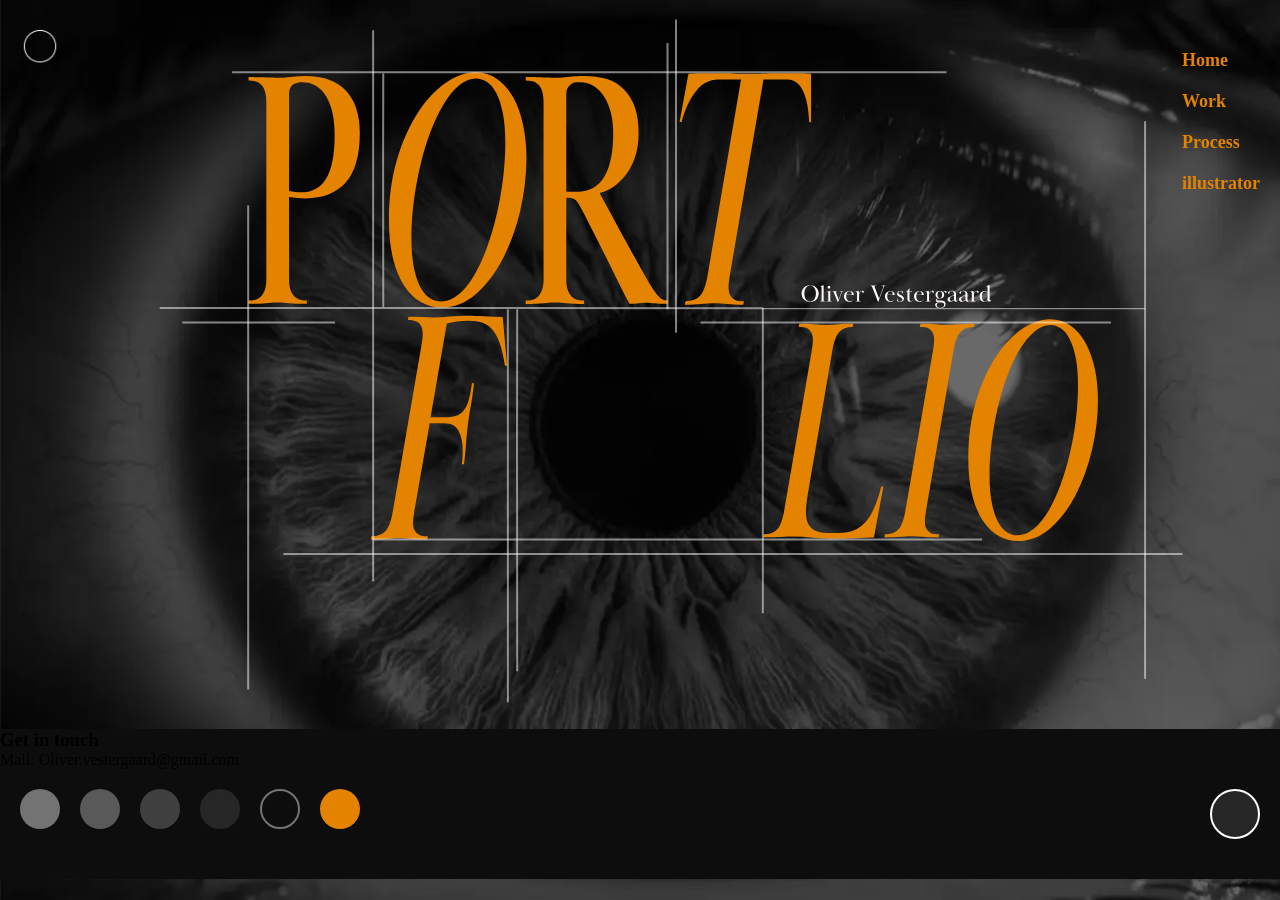
==== index.html @ 6f9daa87 "basic_startUp" ====
<!DOCTYPE html>
<html lang="en">

<head>
    <meta charset="UTF-8">
    <meta name="viewport" content="width=device-width, initial-scale=1.0">
    <meta name="robots" content="noindex, nofollow">
    <title>Document</title>
    <link rel="stylesheet" href="css/animation.css">
    <link rel="stylesheet" href="css/general.css">
    <link rel="stylesheet" href="css/layout.css">
    <link rel="stylesheet" href="css/style.css">

    <!-- Fonts -->




    <style class="eyeBg">
        body {

            background-image: url(img/New_bagpic_croped.png);
            background-repeat: no-repeat;
            background-attachment: fixed;
            background-size: cover;
        }
    </style>

</head>

<body>




    <header>
        <div class="logo">
            <a href="index.html">
                <img src="img/Tema 6 Portfolio Eksamen.png" alt="logo">
            </a>
        </div>

        <nav>
            <nav class="side-menu">
                <ul>
                    <li><a href="index.html">Home</a></li>
                    <li><a href="myworks.html">Work</a></li>
                    <li><a href="newreleases.html">Process</a></li>
                    <li><a href="illustrator.html">illustrator</a></li>
                </ul>
            </nav>
        </nav>

        <button class="burger">
            <span class="line"></span>
            <span class="line"></span>
            <span class="line"></span>
        </button>
    </header>

    <main>
        <svg class="Forside_svg" xmlns="http://www.w3.org/2000/svg" viewBox="0 0 1920 1080">
            <g id="PORT">
                <g>
                    <path
                        d="M372.81,443.24c3.56,0,6.95-.42,10.18-1.27,3.22-.84,6.06-2.46,8.51-4.83,2.45-2.37,4.39-5.67,5.84-9.92,1.44-4.23,2.17-9.92,2.17-17.03V146.28c0-7.12-.73-12.79-2.17-17.03-1.45-4.23-3.4-7.54-5.84-9.92-2.45-2.37-5.29-3.98-8.51-4.83-3.23-.84-6.62-1.27-10.18-1.27v-5.08c6.68,0,12.18.09,16.52.25,4.34.17,8.12.25,11.35.25s6.06.09,8.51.25c2.45.17,5.01.25,7.68.25,5.34,0,11.73-.42,19.19-1.27,7.45-.84,14.74-1.27,21.86-1.27,26.92,0,47.28,7.37,61.08,22.12,13.79,14.75,20.69,35.85,20.69,63.31,0,34.24-7.18,59.16-21.53,74.75-14.35,15.6-34.32,23.39-59.91,23.39-4.23,0-8.4-.17-12.52-.51-4.12-.33-8.18-.84-12.18-1.53v122.04c0,7.12.72,12.8,2.17,17.03,1.44,4.24,3.39,7.55,5.84,9.92,2.45,2.38,5.28,3.99,8.51,4.83,3.22.85,6.62,1.27,10.18,1.27v5.08c-6.68,0-12.02-.08-16.02-.25-4-.17-7.46-.42-10.35-.76-2.89-.33-5.62-.59-8.18-.76-2.56-.17-5.62-.25-9.18-.25-3.79,0-6.9.09-9.35.25-2.45.17-5.12.43-8.01.76-2.89.34-6.34.6-10.35.76-4,.17-9.34.25-16.02.25v-5.08ZM433.55,279.01c3.11.68,6.17,1.18,9.18,1.52,3,.33,5.84.5,8.51.5,16.46,0,29.04-6.74,37.71-20.21,8.68-13.47,13.02-35.38,13.02-65.7,0-24.93-4.29-44.39-12.85-58.37-8.57-13.98-20.53-20.98-35.88-20.98-2.23,0-4.51.25-6.84.76-2.34.51-4.45,1.35-6.34,2.53-1.89,1.18-3.45,3.03-4.67,5.55-1.23,2.53-1.84,5.82-1.84,9.86v144.54Z"
                        style="fill: #e48300;" />
                    <path
                        d="M789.66,229.67c0,26.44-3.17,52.97-9.51,79.58-6.34,26.62-15.13,50.68-26.37,72.21-11.24,21.53-24.65,38.99-40.22,52.37-15.58,13.4-32.71,20.08-51.4,20.08-10.68,0-20.75-2.63-30.2-7.88-9.46-5.25-17.8-13.22-25.03-23.9-7.23-10.68-12.96-24.32-17.19-40.93-4.23-16.61-6.34-36.27-6.34-58.98,0-32.88,4-62.88,12.02-90,8.01-27.12,18.3-50.42,30.87-69.92,12.57-19.49,26.53-34.58,41.89-45.26s30.37-16.02,45.06-16.02c12.23,0,23.14,3.39,32.71,10.17,9.56,6.79,17.57,16.02,24.03,27.71,6.45,11.7,11.35,25.34,14.69,40.93,3.34,15.6,5.01,32.21,5.01,49.83ZM757.95,206.5c0-17.23-1.23-31.93-3.67-44.1-2.45-12.16-5.67-22.14-9.68-29.91-4-7.77-8.68-13.44-14.02-16.99-5.34-3.54-10.79-5.32-16.35-5.32-8.9,0-17.52,3.55-25.87,10.65-8.34,7.1-16.13,16.65-23.36,28.64-7.23,12-13.8,25.94-19.69,41.82-5.9,15.89-10.9,32.61-15.02,50.19-4.12,17.57-7.34,35.49-9.68,53.74-2.34,18.25-3.5,35.65-3.5,52.21,0,19.61,1.39,35.75,4.17,48.42,2.78,12.67,6.34,22.64,10.68,29.91,4.34,7.27,9.12,12.26,14.35,14.96,5.23,2.7,10.29,4.05,15.19,4.05,9.12,0,17.86-3.46,26.2-10.39s16.07-16.39,23.2-28.39c7.12-12,13.57-25.93,19.36-41.82,5.78-15.88,10.73-32.61,14.85-50.19,4.11-17.57,7.29-35.57,9.51-53.99,2.22-18.42,3.34-36.25,3.34-53.49Z"
                        style="fill: #e48300;" />
                    <path
                        d="M788.66,108.15c6.68,0,12.02.09,16.02.25,4.01.17,7.4.25,10.18.25s5.39.09,7.84.25c2.45.17,5.45.25,9.01.25,5.78,0,12.52-.42,20.19-1.27,7.68-.84,16.19-1.27,25.53-1.27,8.68,0,17.74,1.02,27.2,3.05,9.45,2.03,18.13,6.1,26.03,12.2,7.9,6.1,14.4,14.83,19.52,26.19,5.12,11.36,7.68,26.36,7.68,45,0,12.55-1.67,23.9-5.01,34.07-3.34,10.17-7.73,18.99-13.18,26.44-5.46,7.46-11.68,13.65-18.69,18.56-7.01,4.92-14.18,8.22-21.53,9.92,2.22,4.41,6.12,11.7,11.68,21.87,5.56,10.17,11.79,21.61,18.69,34.32,6.89,12.71,14.07,25.77,21.53,39.15,7.45,13.4,14.18,25.35,20.19,35.85,5.12,8.82,9.96,16.02,14.52,21.61,4.56,5.59,9.62,8.39,15.19,8.39v5.08c-4.9,0-8.84-.08-11.85-.25-3-.17-5.51-.33-7.51-.51-2-.17-3.89-.33-5.67-.51-1.78-.17-4-.25-6.68-.25s-4.95.09-6.84.25c-1.89.17-3.67.34-5.34.51-1.67.17-3.5.34-5.51.51-2,.17-4.56.25-7.68.25-6.9-13.22-13.24-25.68-19.02-37.37-5.79-11.69-11.46-23.14-17.02-34.32-5.56-11.19-11.24-22.45-17.02-33.81-5.79-11.35-12.01-23.47-18.69-36.36-3.34-6.44-6.23-10.93-8.68-13.47-2.45-2.54-6.23-3.81-11.35-3.81h-3v121.02c0,7.12.72,12.8,2.17,17.03,1.44,4.24,3.39,7.55,5.84,9.92,2.45,2.38,5.28,3.99,8.51,4.83,3.22.85,6.62,1.27,10.18,1.27v5.08c-6.68,0-12.02-.08-16.02-.25-4-.17-7.46-.42-10.35-.76-2.89-.33-5.62-.59-8.18-.76-2.56-.17-5.62-.25-9.18-.25-3.79,0-6.9.09-9.35.25-2.45.17-5.12.43-8.01.76-2.89.34-6.34.6-10.35.76-4,.17-9.34.25-16.02.25v-5.08c3.56,0,6.95-.42,10.18-1.27,3.22-.84,6.06-2.46,8.51-4.83,2.45-2.37,4.39-5.67,5.84-9.92,1.44-4.23,2.17-9.92,2.17-17.03V146.28c0-7.12-.73-12.79-2.17-17.03-1.45-4.23-3.4-7.54-5.84-9.92-2.45-2.37-5.29-3.98-8.51-4.83-3.23-.84-6.62-1.27-10.18-1.27v-5.08ZM849.4,280.01h16.69c18.02,0,31.48-7.45,40.38-22.37,8.9-14.91,13.35-36.78,13.35-65.59,0-10.5-1.12-20.34-3.34-29.49-2.23-9.15-5.45-17.2-9.68-24.15-4.23-6.94-9.46-12.46-15.69-16.53-6.23-4.07-13.24-6.1-21.03-6.1-1.78,0-3.9.09-6.34.25-2.45.17-4.73.94-6.84,2.29-2.12,1.36-3.9,3.31-5.34,5.85-1.45,2.54-2.17,6.02-2.17,10.42v145.43Z"
                        style="fill: #e48300;" />
                </g>
                <path
                    d="M1111.54,111.76h-34.34c-12.92,0-24.03,5.88-33.32,17.61-9.3,11.75-16.44,27.12-21.42,46.11h-3.06l13.26-72.53c9.74-.34,17.91-.52,24.48-.52h31.45c3.74,0,7.42.09,11.05.26,3.62.18,7.59.26,11.9.26h28.9c3.4,0,6.8-.08,10.2-.26,3.4-.17,7.25-.26,11.56-.26h32.47c6.23,0,13.54.18,21.93.52v73.04h-2.72c-.46-7.59-1.25-15.28-2.38-23.05-1.14-7.77-2.95-14.68-5.44-20.72-2.5-6.04-5.78-10.96-9.86-14.76-4.08-3.8-9.07-5.7-14.96-5.7h-36.04l-50.32,292.7c-.46,3.11-.91,6.31-1.36,9.58-.46,3.29-.68,6.14-.68,8.55,0,5.18.68,9.15,2.04,11.92,1.36,2.77,3.11,4.92,5.27,6.48,2.15,1.55,4.64,2.51,7.48,2.85,2.83.35,5.61.52,8.33.52l-1.02,5.18c-5.22,0-9.75-.08-13.6-.26-3.86-.17-7.37-.43-10.54-.78-3.18-.34-6.29-.6-9.35-.78-3.06-.17-6.41-.26-10.03-.26-3.86,0-7.31.09-10.37.26-3.06.18-6.29.44-9.69.78-3.4.35-7.03.61-10.88.78-3.86.18-8.28.26-13.26.26l1.02-5.18c9.97,0,17.39-2.85,22.27-8.55,4.87-5.7,8.55-16.14,11.05-31.34l49.98-292.7Z"
                    style="fill: #e48300;" />
            </g>
            <g id="FOLIO">
                <rect x="1237.46" y="-116.67" width="249.54" height="399.8" style="fill: none;" />
                <path
                    d="M644.56,627.5l-22.96,131.03c-.44,2.99-.88,6.07-1.31,9.22-.44,3.15-.66,5.89-.66,8.22,0,4.98.66,8.81,1.97,11.46,1.31,2.65,3,4.73,5.08,6.22,2.08,1.5,4.48,2.41,7.21,2.74,2.73.34,5.41.5,8.03.5l-.98,4.98c-5.03,0-9.4-.08-13.12-.25-3.72-.16-7.11-.41-10.17-.75-3.06-.33-6.07-.58-9.02-.75-2.95-.16-6.18-.25-9.67-.25-3.72,0-7.05.09-10,.25-2.95.17-6.07.42-9.35.75-3.28.33-6.78.58-10.49.75-3.72.17-7.98.25-12.79.25l.98-5c9.62,0,16.78-2.75,21.48-8.24,4.7-5.5,8.25-15.57,10.66-30.23l42.63-247.32c.44-2.66.87-5.66,1.31-8.99.44-3.33.66-6.16.66-8.49,0-5-.66-8.82-1.97-11.49-1.31-2.66-3.01-4.75-5.08-6.25-2.08-1.5-4.48-2.41-7.21-2.75-2.74-.33-5.41-.5-8.04-.5l.98-5c8.74,0,15.74.17,20.99.5,5.25.33,10.82.5,16.72.5,8.31,0,16.5-.41,24.6-1.25,8.09-.83,16.18-1.25,24.27-1.25,9.84,0,18.96.25,27.38.75,8.41.5,17.54.92,27.38,1.25l6.56,72.95h-3.28c-1.97-13.42-4.48-24.49-7.54-33.22-3.06-8.73-6.72-15.61-10.99-20.64-4.26-5.03-9.29-8.56-15.08-10.57-5.8-2.01-12.63-3.02-20.5-3.02-5.69,0-11.59.34-17.71,1.01-6.12.67-11.26,1.83-15.41,3.5l-24.27,140.38h21.32c6.34,0,11.75-.66,16.23-2,4.48-1.33,8.31-3.83,11.48-7.5,3.17-3.66,5.79-8.82,7.87-15.49,2.08-6.66,3.77-15.32,5.08-25.98h3.28c-.88,7-1.7,13.24-2.46,18.74-.77,5.5-1.59,10.49-2.46,14.99-.88,4.5-1.64,8.94-2.3,13.32-.66,4.38-1.31,9.18-1.97,14.41-.66,5.33-1.2,10.08-1.64,14.24-.44,4.17-.82,8.49-1.15,12.99s-.71,9.33-1.15,14.49c-.44,5.17-1.1,11.24-1.97,18.24h-3.28c.44-3.66.76-7.16.98-10.49.21-3.33.33-6.66.33-9.99,0-11.32-1.97-20.99-5.9-28.98-3.93-7.99-11.15-11.99-21.64-11.99h-21.97Z"
                    style="fill: #e48300;" />
                <g>
                    <path
                        d="M1310.87,798.76c-9.23.31-18.04.72-26.43,1.2-8.39.48-17.94.72-28.63.72-13.01,0-24.81-.56-35.4-1.68-10.59-1.12-21.66-1.68-33.2-1.68-4.2,0-7.92.08-11.17.24-3.25.16-6.45.32-9.6.48-3.15.16-6.45.32-9.91.48-3.46.16-7.39.24-11.8.24l.94-4.79c9.23,0,16.1-2.64,20.61-7.91,4.51-5.27,7.92-14.94,10.23-29l40.91-237.3c.42-2.55.84-5.43,1.26-8.63.42-3.19.63-5.91.63-8.15,0-4.79-.63-8.46-1.89-11.03-1.26-2.55-2.89-4.55-4.88-5.99-2-1.44-4.3-2.31-6.92-2.64-2.62-.31-5.19-.48-7.71-.48l.94-4.79c4.82,0,8.97.08,12.43.24,3.46.16,6.71.4,9.75.72,3.04.32,5.98.56,8.81.72,2.83.16,5.92.24,9.28.24s6.5-.08,9.44-.24c2.94-.16,5.98-.4,9.12-.72,3.15-.31,6.45-.55,9.91-.72,3.46-.16,7.6-.24,12.43-.24l-.94,4.79c-9.23,0-16.1,2.64-20.61,7.9-4.51,5.27-7.92,14.92-10.23,28.96l-36.5,213.96c-.63,3.51-1.26,7.82-1.89,12.93s-.94,9.89-.94,14.35c0,7.66,1.26,13.65,3.78,17.96,2.52,4.31,5.71,7.42,9.6,9.33,3.88,1.92,8.23,3.03,13.06,3.35,4.82.32,9.65.48,14.47.48h8.81c16.78,0,30-5.48,39.65-16.43,9.65-10.95,17.51-28.8,23.6-53.56h3.15l-14.16,76.7Z"
                        style="fill: #e48300;" />
                    <path
                        d="M1399.29,519.75c.42-2.55.84-5.43,1.26-8.63.42-3.19.63-5.91.63-8.15,0-4.79-.63-8.46-1.89-11.03-1.26-2.55-2.89-4.55-4.88-5.99-2-1.44-4.3-2.31-6.92-2.64-2.62-.31-5.19-.48-7.71-.48l.94-4.79c4.82,0,8.97.08,12.43.24,3.46.16,6.71.4,9.75.72,3.04.32,5.98.56,8.81.72,2.83.16,5.92.24,9.28.24s6.5-.08,9.44-.24c2.94-.16,5.98-.4,9.12-.72,3.15-.31,6.45-.55,9.91-.72,3.46-.16,7.6-.24,12.43-.24l-.94,4.79c-9.23,0-16.1,2.64-20.61,7.91-4.51,5.27-7.92,14.94-10.23,29l-40.91,237.3c-.42,2.88-.84,5.83-1.26,8.87-.42,3.04-.63,5.68-.63,7.91,0,4.79.63,8.47,1.89,11.03,1.26,2.56,2.88,4.55,4.88,5.99,1.99,1.44,4.3,2.32,6.92,2.64,2.62.32,5.19.48,7.71.48l-.94,4.79c-4.83,0-9.02-.08-12.59-.24-3.57-.16-6.82-.4-9.75-.72-2.94-.31-5.82-.55-8.65-.72-2.83-.16-5.93-.24-9.28-.24-3.57,0-6.76.08-9.6.24-2.83.17-5.82.4-8.97.72-3.15.32-6.5.56-10.07.72-3.57.16-7.66.24-12.27.24l.94-4.79c9.23,0,16.1-2.64,20.61-7.91,4.51-5.27,7.92-14.94,10.23-29l40.91-237.3Z"
                        style="fill: #e48300;" />
                    <path
                        d="M1646.91,592.62c0,24.93-2.99,49.94-8.97,75.03-5.98,25.09-14.27,47.78-24.86,68.07-10.59,20.3-23.24,36.76-37.92,49.38-14.69,12.63-30.84,18.94-48.46,18.94-10.07,0-19.56-2.48-28.48-7.43-8.92-4.95-16.79-12.46-23.6-22.53-6.82-10.07-12.22-22.93-16.2-38.59-3.99-15.66-5.98-34.19-5.98-55.61,0-31,3.78-59.28,11.33-84.85,7.55-25.57,17.25-47.54,29.11-65.92,11.85-18.37,25.02-32.6,39.49-42.67,14.47-10.07,28.63-15.1,42.48-15.1,11.53,0,21.81,3.2,30.84,9.59,9.02,6.4,16.57,15.1,22.66,26.13,6.08,11.03,10.7,23.9,13.84,38.59,3.15,14.7,4.72,30.37,4.72,46.98ZM1617.02,570.77c0-16.25-1.16-30.1-3.46-41.58-2.31-11.47-5.35-20.87-9.12-28.19-3.78-7.33-8.18-12.67-13.21-16.01-5.04-3.34-10.18-5.02-15.42-5.02-8.39,0-16.52,3.35-24.39,10.04-7.87,6.7-15.21,15.69-22.03,27-6.82,11.31-13.01,24.46-18.56,39.43-5.56,14.98-10.28,30.75-14.16,47.32-3.88,16.57-6.92,33.46-9.12,50.67-2.2,17.21-3.3,33.61-3.3,49.22,0,18.49,1.31,33.7,3.93,45.65,2.62,11.95,5.98,21.35,10.07,28.19,4.09,6.85,8.6,11.56,13.53,14.1,4.93,2.55,9.7,3.82,14.32,3.82,8.6,0,16.83-3.27,24.7-9.8,7.87-6.53,15.15-15.45,21.87-26.76,6.71-11.31,12.79-24.45,18.25-39.43,5.45-14.97,10.12-30.75,14-47.32,3.88-16.57,6.87-33.54,8.97-50.9,2.09-17.36,3.15-34.17,3.15-50.43Z"
                        style="fill: #e48300;" />
                </g>
            </g>
            <g id="Informative">
                <g>
                    <rect x="1200.76" y="420.15" width="544.7" height="119.85" style="fill: none;" />
                    <path
                        d="M1215.23,420.29c1.73,0,3.36.29,4.9.88,1.54.59,2.89,1.43,4.07,2.52s2.11,2.41,2.79,3.96c.68,1.55,1.03,3.27,1.03,5.17s-.34,3.68-1.03,5.22c-.68,1.54-1.61,2.84-2.77,3.92-1.16,1.08-2.52,1.91-4.07,2.48-1.55.58-3.19.86-4.91.86-1.85,0-3.55-.29-5.11-.88-1.56-.59-2.92-1.43-4.07-2.52-1.15-1.09-2.05-2.41-2.7-3.96-.65-1.55-.97-3.28-.97-5.2s.32-3.5.97-5.02c.65-1.52,1.54-2.84,2.68-3.94,1.14-1.1,2.5-1.96,4.07-2.57,1.57-.61,3.28-.92,5.13-.92ZM1215.23,420.94c-1.42,0-2.67.33-3.76.99-1.09.66-2,1.54-2.74,2.64-.73,1.1-1.28,2.37-1.66,3.81-.37,1.44-.56,2.92-.56,4.46,0,1.63.19,3.16.56,4.6.37,1.44.92,2.69,1.66,3.76s1.64,1.91,2.74,2.53c1.09.62,2.35.93,3.76.93s2.55-.31,3.62-.92c1.07-.61,1.97-1.44,2.72-2.5.74-1.05,1.31-2.31,1.71-3.76.4-1.45.59-3,.59-4.65s-.2-3.17-.59-4.62c-.4-1.45-.97-2.71-1.71-3.79-.74-1.08-1.65-1.93-2.72-2.55-1.07-.62-2.27-.94-3.62-.94Z"
                        style="fill: #fff8fc;" />
                    <path
                        d="M1232.22,422.83c-.12-.28-.29-.49-.5-.63-.22-.14-.47-.23-.76-.27s-.61-.05-.97-.05v-.36c.89-.07,1.79-.22,2.72-.43.92-.22,1.83-.49,2.72-.83v22.14c0,.48.06.85.18,1.12.12.26.29.47.5.61s.47.23.76.27.61.05.97.05v.36c-.58,0-1.04,0-1.4-.02-.36-.01-.67-.02-.94-.04-.26-.01-.52-.02-.76-.04-.24-.01-.52-.02-.83-.02-.34,0-.62,0-.85.02-.23.01-.47.02-.74.04-.26.01-.58.02-.94.04-.36.01-.83.02-1.4.02v-.36c.36,0,.68-.02.97-.05s.54-.13.76-.27c.22-.14.38-.35.5-.61.12-.26.18-.64.18-1.12v-18.47c0-.46-.06-.82-.18-1.1Z"
                        style="fill: #fff8fc;" />
                    <path
                        d="M1242.41,432.46c0-.46-.06-.82-.18-1.1s-.29-.49-.5-.63c-.22-.14-.47-.23-.76-.27-.29-.04-.61-.05-.97-.05v-.36c.89-.07,1.79-.22,2.72-.43.92-.22,1.83-.49,2.72-.83v13.61c0,.48.06.85.18,1.12.12.26.29.47.5.61s.47.23.76.27.61.05.97.05v.36c-.58,0-1.04,0-1.4-.02-.36-.01-.67-.02-.94-.04-.26-.01-.52-.02-.76-.04-.24-.01-.52-.02-.83-.02-.34,0-.62,0-.85.02-.23.01-.47.02-.74.04-.26.01-.58.02-.94.04-.36.01-.83.02-1.4.02v-.36c.36,0,.68-.02.97-.05s.54-.13.76-.27c.22-.14.38-.35.5-.61.12-.26.18-.64.18-1.12v-9.94ZM1243.45,421.37c.55,0,1.02.19,1.4.58.38.38.58.85.58,1.4s-.19,1.02-.58,1.4c-.38.38-.85.58-1.4.58s-1.02-.19-1.4-.58-.58-.85-.58-1.4.19-1.02.58-1.4c.38-.38.85-.58,1.4-.58Z"
                        style="fill: #fff8fc;" />
                    <path
                        d="M1248.46,429.22c.48,0,.87,0,1.17.02s.57.02.81.04c.24.01.47.02.7.04.23.01.52.02.88.02s.67,0,.92-.02c.25-.01.5-.02.76-.04.25-.01.53-.02.85-.04s.71-.02,1.19-.02v.36c-.41,0-.8.09-1.19.27s-.58.53-.58,1.06c0,.31.06.61.18.9l3.92,9.76,3.6-9.43c.17-.46.25-.85.25-1.19,0-.5-.19-.86-.58-1.06-.38-.2-.83-.31-1.33-.31v-.36c.36,0,.65,0,.86.02.22.01.41.02.58.04.17.01.33.02.49.04.16.01.33.02.52.02s.36,0,.5-.02c.14-.01.29-.02.45-.04.16-.01.34-.02.56-.04s.48-.02.79-.02v.36c-.55,0-1.01.2-1.39.59s-.73,1.01-1.06,1.85l-5.08,13.32h-.68l-5.15-12.42c-.14-.34-.31-.7-.49-1.1-.18-.4-.38-.76-.61-1.1-.23-.34-.5-.61-.81-.83-.31-.22-.66-.32-1.04-.32v-.36Z"
                        style="fill: #fff8fc;" />
                    <path
                        d="M1279.99,442.36c-.26.31-.58.64-.95.97-.37.34-.81.65-1.31.94s-1.07.52-1.69.7c-.62.18-1.32.27-2.09.27-1.01,0-1.99-.17-2.93-.52s-1.79-.86-2.52-1.53c-.73-.67-1.33-1.51-1.78-2.5-.46-1-.68-2.13-.68-3.4,0-1.15.2-2.23.61-3.24.41-1.01.98-1.9,1.71-2.66.73-.77,1.59-1.37,2.57-1.82.98-.44,2.05-.67,3.2-.67.84,0,1.65.14,2.43.41.78.28,1.46.67,2.05,1.17.59.5,1.07,1.1,1.46,1.8.38.7.6,1.45.65,2.27,0,.14,0,.28-.02.4-.01.12-.08.18-.2.18h-10.91c-.05.34-.08.69-.11,1.07-.02.37-.04.73-.04,1.07,0,2.31.5,4.08,1.51,5.31s2.32,1.84,3.92,1.84c.65,0,1.22-.08,1.73-.24.5-.16.95-.35,1.35-.59.4-.23.74-.48,1.03-.75.29-.27.54-.51.76-.73l.25.25ZM1277.04,434.58c.38,0,.58-.19.58-.58,0-.46-.05-.95-.16-1.49-.11-.54-.29-1.04-.56-1.49-.26-.46-.62-.83-1.08-1.13-.46-.3-1.04-.45-1.76-.45-.82,0-1.49.17-2.02.52-.53.35-.95.79-1.28,1.31-.32.53-.56,1.09-.72,1.67-.16.59-.28,1.13-.38,1.64h7.38Z"
                        style="fill: #fff8fc;" />
                    <path
                        d="M1288.81,443.51c.12.26.29.47.5.61.22.14.47.23.76.27s.61.05.97.05v.36c-.58,0-1.04,0-1.4-.02-.36-.01-.67-.02-.94-.04-.26-.01-.52-.02-.76-.04-.24-.01-.52-.02-.83-.02-.34,0-.62,0-.85.02-.23.01-.47.02-.74.04-.26.01-.58.02-.94.04-.36.01-.83.02-1.4.02v-.36c.36,0,.68-.02.97-.05s.54-.13.76-.27.38-.35.5-.61c.12-.26.18-.64.18-1.12v-9.83c0-.94-.23-1.54-.68-1.8-.46-.26-1.03-.4-1.73-.4v-.36c.84-.1,1.65-.26,2.43-.49.78-.23,1.55-.51,2.32-.85.14.53.26,1.15.34,1.85.08.71.14,1.37.16,2,.53-1.18,1.22-2.11,2.07-2.81.85-.7,1.83-1.04,2.93-1.04.24,0,.51.03.81.09.3.06.58.16.83.31s.46.34.63.58.25.54.25.9c0,.34-.1.62-.29.85-.19.23-.49.34-.9.34-.34,0-.61-.1-.81-.29-.2-.19-.36-.41-.47-.67-.11-.25-.19-.48-.23-.68-.05-.2-.1-.33-.14-.38-.19-.14-.43-.22-.72-.22-.5,0-.98.17-1.44.5-.46.34-.86.76-1.21,1.26s-.62,1.06-.83,1.66c-.2.6-.31,1.16-.31,1.69v7.78c0,.48.06.85.18,1.12Z"
                        style="fill: #fff8fc;" />
                    <path
                        d="M1328.52,421.08c-1.42.02-2.39.74-2.92,2.16l-8.06,22h-.58l-8.42-21.35c-.19-.46-.37-.86-.52-1.21-.16-.35-.35-.64-.59-.88-.24-.24-.52-.42-.85-.54-.32-.12-.74-.18-1.24-.18v-.36c.72,0,1.3,0,1.75.02.44.01.82.02,1.13.04.31.01.59.02.83.04.24.01.53.02.86.02s.62,0,.86-.02c.24-.01.52-.02.83-.04.31-.01.7-.02,1.15-.04.46-.01,1.07-.02,1.84-.02v.36c-.31.02-.62.05-.92.09-.3.04-.57.11-.81.22s-.43.27-.58.49c-.14.22-.22.52-.22.9,0,.24.04.49.11.74s.14.49.22.7l6.26,16.13,5.8-15.8c.1-.26.17-.52.23-.77.06-.25.09-.5.09-.74,0-.36-.07-.67-.22-.92-.14-.25-.34-.46-.58-.61-.24-.16-.51-.26-.81-.32-.3-.06-.59-.09-.88-.09v-.36c.5,0,.92,0,1.24.02.32.01.61.02.85.04.24.01.45.02.63.04.18.01.38.02.59.02.24,0,.45,0,.63-.02.18-.01.37-.02.58-.04s.44-.02.7-.04c.26-.01.6-.02,1.01-.02v.36Z"
                        style="fill: #fff8fc;" />
                    <path
                        d="M1341.41,442.36c-.26.31-.58.64-.95.97-.37.34-.81.65-1.31.94s-1.07.52-1.69.7c-.62.18-1.32.27-2.09.27-1.01,0-1.99-.17-2.93-.52s-1.79-.86-2.52-1.53c-.73-.67-1.33-1.51-1.78-2.5-.46-1-.68-2.13-.68-3.4,0-1.15.2-2.23.61-3.24.41-1.01.98-1.9,1.71-2.66.73-.77,1.59-1.37,2.57-1.82.98-.44,2.05-.67,3.2-.67.84,0,1.65.14,2.43.41.78.28,1.46.67,2.05,1.17.59.5,1.07,1.1,1.46,1.8.38.7.6,1.45.65,2.27,0,.14,0,.28-.02.4-.01.12-.08.18-.2.18h-10.91c-.05.34-.08.69-.11,1.07-.02.37-.04.73-.04,1.07,0,2.31.5,4.08,1.51,5.31s2.32,1.84,3.92,1.84c.65,0,1.22-.08,1.73-.24.5-.16.95-.35,1.35-.59.4-.23.74-.48,1.03-.75.29-.27.54-.51.76-.73l.25.25ZM1338.46,434.58c.38,0,.58-.19.58-.58,0-.46-.05-.95-.16-1.49-.11-.54-.29-1.04-.56-1.49-.26-.46-.62-.83-1.08-1.13-.46-.3-1.04-.45-1.76-.45-.82,0-1.49.17-2.02.52-.53.35-.95.79-1.28,1.31-.32.53-.56,1.09-.72,1.67-.16.59-.28,1.13-.38,1.64h7.38Z"
                        style="fill: #fff8fc;" />
                    <path
                        d="M1354.33,428.83c0,.46,0,.83-.02,1.12-.01.29-.02.6-.02.94s0,.74.02,1.21c.01.47.02.94.02,1.42h-.43c0-.45-.08-.92-.23-1.41-.16-.49-.38-.93-.68-1.34-.3-.4-.68-.74-1.15-1-.47-.26-1.01-.39-1.64-.39-.77,0-1.39.23-1.87.68-.48.45-.72.99-.72,1.61,0,.57.16,1.06.49,1.47s.73.76,1.21,1.07c.48.31,1.01.59,1.58.84.58.25,1.1.52,1.58.81,1.08.62,1.92,1.28,2.52,1.98.6.7.9,1.6.9,2.7,0,.82-.16,1.52-.47,2.11-.31.59-.72,1.07-1.22,1.46-.5.38-1.07.67-1.69.86s-1.24.29-1.84.29c-.7,0-1.4-.1-2.12-.31s-1.36-.51-1.91-.92l-.58.9h-.36c0-.53,0-.97.02-1.33.01-.36.02-.74.02-1.15s-.01-.79-.04-1.15c-.02-.36-.04-.78-.04-1.26h.43c0,.6.1,1.18.31,1.75.2.56.5,1.06.88,1.49.38.43.85.78,1.39,1.04.54.26,1.15.4,1.82.4.36,0,.72-.07,1.08-.2.36-.13.68-.32.97-.58s.53-.55.72-.88c.19-.34.29-.72.29-1.15,0-.5-.11-.94-.34-1.31-.23-.37-.53-.7-.9-.99-.37-.29-.78-.55-1.22-.77-.44-.23-.88-.46-1.31-.7-.5-.29-1-.57-1.49-.85-.49-.28-.92-.61-1.3-.99-.37-.38-.67-.83-.9-1.35-.23-.52-.34-1.13-.34-1.85,0-.65.12-1.24.36-1.76.24-.53.56-.98.97-1.35.41-.37.87-.65,1.39-.85.52-.19,1.06-.29,1.64-.29.82,0,1.47.09,1.96.27.49.18.92.37,1.28.56l.68-.83h.32Z"
                        style="fill: #fff8fc;" />
                    <path
                        d="M1365.45,445.24c-.84,0-1.54-.12-2.09-.36-.55-.24-.99-.57-1.31-.99-.32-.42-.55-.91-.68-1.46-.13-.55-.2-1.14-.2-1.76v-10.73h-2.05v-.36c1.01-.36,1.94-.96,2.79-1.8.85-.84,1.48-1.76,1.89-2.77h.4v4.39h3.74v.54h-3.74v9.78c0,.55.02,1.09.05,1.63.04.54.13,1.02.29,1.45s.39.78.7,1.04c.31.26.74.39,1.3.39.67,0,1.21-.14,1.6-.43.4-.29.73-.62.99-1.01l.29.22c-.34.55-.82,1.06-1.46,1.53-.64.47-1.47.7-2.5.7Z"
                        style="fill: #fff8fc;" />
                    <path
                        d="M1385,442.36c-.26.31-.58.64-.95.97-.37.34-.81.65-1.31.94s-1.07.52-1.69.7c-.62.18-1.32.27-2.09.27-1.01,0-1.99-.17-2.93-.52s-1.79-.86-2.52-1.53c-.73-.67-1.33-1.51-1.78-2.5-.46-1-.68-2.13-.68-3.4,0-1.15.2-2.23.61-3.24.41-1.01.98-1.9,1.71-2.66.73-.77,1.59-1.37,2.57-1.82.98-.44,2.05-.67,3.2-.67.84,0,1.65.14,2.43.41.78.28,1.46.67,2.05,1.17.59.5,1.07,1.1,1.46,1.8.38.7.6,1.45.65,2.27,0,.14,0,.28-.02.4-.01.12-.08.18-.2.18h-10.91c-.05.34-.08.69-.11,1.07-.02.37-.04.73-.04,1.07,0,2.31.5,4.08,1.51,5.31s2.32,1.84,3.92,1.84c.65,0,1.22-.08,1.73-.24.5-.16.95-.35,1.35-.59.4-.23.74-.48,1.03-.75.29-.27.54-.51.76-.73l.25.25ZM1382.05,434.58c.38,0,.58-.19.58-.58,0-.46-.05-.95-.16-1.49-.11-.54-.29-1.04-.56-1.49-.26-.46-.62-.83-1.08-1.13-.46-.3-1.04-.45-1.76-.45-.82,0-1.49.17-2.02.52-.53.35-.95.79-1.28,1.31-.32.53-.56,1.09-.72,1.67-.16.59-.28,1.13-.38,1.64h7.38Z"
                        style="fill: #fff8fc;" />
                    <path
                        d="M1393.82,443.51c.12.26.29.47.5.61.22.14.47.23.76.27s.61.05.97.05v.36c-.58,0-1.04,0-1.4-.02-.36-.01-.67-.02-.94-.04-.26-.01-.52-.02-.76-.04-.24-.01-.52-.02-.83-.02-.34,0-.62,0-.85.02-.23.01-.47.02-.74.04-.26.01-.58.02-.94.04-.36.01-.83.02-1.4.02v-.36c.36,0,.68-.02.97-.05s.54-.13.76-.27.38-.35.5-.61c.12-.26.18-.64.18-1.12v-9.83c0-.94-.23-1.54-.68-1.8-.46-.26-1.03-.4-1.73-.4v-.36c.84-.1,1.65-.26,2.43-.49.78-.23,1.55-.51,2.32-.85.14.53.26,1.15.34,1.85.08.71.14,1.37.16,2,.53-1.18,1.22-2.11,2.07-2.81.85-.7,1.83-1.04,2.93-1.04.24,0,.51.03.81.09.3.06.58.16.83.31s.46.34.63.58.25.54.25.9c0,.34-.1.62-.29.85-.19.23-.49.34-.9.34-.34,0-.61-.1-.81-.29-.2-.19-.36-.41-.47-.67-.11-.25-.19-.48-.23-.68-.05-.2-.1-.33-.14-.38-.19-.14-.43-.22-.72-.22-.5,0-.98.17-1.44.5-.46.34-.86.76-1.21,1.26s-.62,1.06-.83,1.66c-.2.6-.31,1.16-.31,1.69v7.78c0,.48.06.85.18,1.12Z"
                        style="fill: #fff8fc;" />
                    <path
                        d="M1414.85,431.13c.46.53.8,1.09,1.03,1.69.23.6.34,1.2.34,1.8s-.08,1.18-.23,1.82c-.16.64-.46,1.22-.92,1.76s-1.09,1-1.91,1.37c-.82.37-1.87.61-3.17.7-.26.02-.65.04-1.15.04s-1,.04-1.49.13c-.49.08-.92.23-1.28.43-.36.2-.54.52-.54.95,0,.41.19.71.58.9.38.19.86.32,1.44.4.58.07,1.21.11,1.91.13.7.01,1.37.03,2.02.05.91.05,1.78.15,2.61.31.83.16,1.56.43,2.2.83s1.15.92,1.53,1.58c.38.66.58,1.49.58,2.5,0,.91-.2,1.75-.59,2.5-.4.76-.95,1.4-1.66,1.94-.71.54-1.55.97-2.54,1.28-.98.31-2.05.47-3.2.47-1.58,0-2.88-.17-3.87-.52-1-.35-1.78-.77-2.34-1.28-.56-.5-.94-1.05-1.13-1.64-.19-.59-.29-1.12-.29-1.6,0-.38.07-.75.22-1.1.14-.35.34-.65.59-.9s.54-.46.86-.61c.32-.16.67-.23,1.03-.23.41,0,.73.07.95.22s.4.29.52.43c-.62.19-1.09.52-1.4.97-.31.46-.47,1-.47,1.62,0,.34.05.74.16,1.21.11.47.35.92.72,1.35s.91.8,1.62,1.1c.71.3,1.66.45,2.86.45,1.01,0,1.87-.13,2.59-.38s1.32-.58,1.8-.99c.48-.41.83-.86,1.06-1.35.23-.49.34-.99.34-1.49,0-.89-.19-1.58-.56-2.07-.37-.49-.88-.86-1.53-1.1-.65-.24-1.4-.38-2.25-.43-.85-.05-1.75-.08-2.68-.11-.5-.02-1.07-.07-1.69-.13-.62-.06-1.21-.19-1.75-.4-.54-.2-.99-.51-1.35-.92-.36-.41-.54-.97-.54-1.69,0-.84.32-1.56.97-2.16.65-.6,1.48-.96,2.48-1.08-1.18-.41-2.15-1.07-2.92-2-.77-.92-1.15-2.01-1.15-3.26,0-.79.16-1.54.47-2.23.31-.7.75-1.3,1.31-1.82.56-.52,1.25-.92,2.05-1.22.8-.3,1.71-.45,2.72-.45.67,0,1.27.07,1.8.22.53.14.98.31,1.35.5.37.19.68.39.92.59.24.2.43.38.58.52.22-.17.46-.35.72-.56.26-.2.54-.39.85-.56.3-.17.61-.31.94-.43.32-.12.65-.18.99-.18.24,0,.49.04.74.11.25.07.48.17.68.31.2.13.37.3.5.5.13.2.2.44.2.7,0,.77-.36,1.15-1.08,1.15-.34,0-.6-.08-.79-.24s-.35-.34-.49-.53c-.13-.2-.23-.38-.29-.55-.06-.17-.1-.27-.13-.29-.12-.1-.28-.15-.47-.15-.34,0-.68.12-1.04.37-.36.25-.67.5-.94.74ZM1406.35,434.66c0,.98.11,1.81.34,2.47.23.66.51,1.18.85,1.57.33.38.7.65,1.1.81.4.16.76.23,1.1.23.36,0,.74-.08,1.15-.23.41-.16.77-.43,1.1-.81.32-.38.59-.91.81-1.57.22-.66.32-1.48.32-2.47,0-1.08-.11-1.96-.34-2.65s-.51-1.22-.85-1.6c-.34-.38-.7-.64-1.08-.77s-.74-.2-1.08-.2-.71.07-1.12.2-.78.39-1.12.77c-.34.38-.62.92-.85,1.6s-.34,1.57-.34,2.65Z"
                        style="fill: #fff8fc;" />
                    <path
                        d="M1427.8,429.37c-.24,0-.56.02-.97.07-.41.05-.81.13-1.21.23-.4.11-.74.25-1.03.43-.29.18-.43.39-.43.63,0,.05.04.19.13.41.08.23.13.52.13.88,0,.29-.11.57-.32.85-.22.28-.53.41-.94.41-.29,0-.58-.12-.86-.36-.29-.24-.43-.64-.43-1.19s.23-1.01.68-1.39c.46-.37,1.01-.67,1.66-.9.65-.23,1.33-.39,2.03-.49.71-.1,1.31-.14,1.82-.14.82,0,1.59.08,2.32.23.73.16,1.37.43,1.91.81.54.38.97.9,1.28,1.55.31.65.47,1.46.47,2.45v7.88c0,.19.01.41.04.65.02.24.07.47.14.68s.19.4.34.56c.16.16.38.23.67.23s.53-.1.72-.31c.19-.2.35-.4.47-.59l.32.14c-.05.12-.15.29-.31.52-.16.23-.36.46-.61.68s-.55.43-.9.61c-.35.18-.74.27-1.17.27-.7,0-1.28-.23-1.76-.68-.48-.46-.78-1.01-.9-1.66-.84.7-1.72,1.26-2.63,1.69s-1.93.65-3.06.65c-.53,0-1.03-.07-1.49-.22-.47-.14-.88-.37-1.24-.67-.36-.3-.65-.68-.86-1.13-.22-.46-.32-1-.32-1.62,0-.79.22-1.45.65-1.96.43-.52.88-.92,1.33-1.21.72-.48,1.54-.91,2.45-1.28.91-.37,1.82-.76,2.74-1.17.26-.12.54-.25.83-.38s.55-.26.77-.38c.23-.12.41-.23.56-.34.14-.11.22-.22.22-.34v-1.51c0-.24-.02-.56-.05-.97s-.15-.81-.34-1.21c-.19-.4-.51-.74-.95-1.03-.44-.29-1.06-.43-1.85-.43ZM1431.01,435.45c-.7.36-1.45.71-2.27,1.06-.82.35-1.52.73-2.12,1.13-.7.48-1.21,1.02-1.53,1.62-.32.6-.49,1.21-.49,1.84,0,.36.05.71.14,1.04.1.34.24.64.43.92.19.28.43.5.72.67.29.17.63.25,1.04.25.84,0,1.62-.19,2.34-.56.72-.37,1.3-.79,1.73-1.24v-6.73Z"
                        style="fill: #fff8fc;" />
                    <path
                        d="M1444.94,429.37c-.24,0-.56.02-.97.07-.41.05-.81.13-1.21.23-.4.11-.74.25-1.03.43-.29.18-.43.39-.43.63,0,.05.04.19.13.41.08.23.13.52.13.88,0,.29-.11.57-.32.85-.22.28-.53.41-.94.41-.29,0-.58-.12-.86-.36-.29-.24-.43-.64-.43-1.19s.23-1.01.68-1.39c.46-.37,1.01-.67,1.66-.9.65-.23,1.33-.39,2.03-.49.71-.1,1.31-.14,1.82-.14.82,0,1.59.08,2.32.23.73.16,1.37.43,1.91.81.54.38.97.9,1.28,1.55.31.65.47,1.46.47,2.45v7.88c0,.19.01.41.04.65.02.24.07.47.14.68s.19.4.34.56c.16.16.38.23.67.23s.53-.1.72-.31c.19-.2.35-.4.47-.59l.32.14c-.05.12-.15.29-.31.52-.16.23-.36.46-.61.68s-.55.43-.9.61c-.35.18-.74.27-1.17.27-.7,0-1.28-.23-1.76-.68-.48-.46-.78-1.01-.9-1.66-.84.7-1.72,1.26-2.63,1.69s-1.93.65-3.06.65c-.53,0-1.03-.07-1.49-.22-.47-.14-.88-.37-1.24-.67-.36-.3-.65-.68-.86-1.13-.22-.46-.32-1-.32-1.62,0-.79.22-1.45.65-1.96.43-.52.88-.92,1.33-1.21.72-.48,1.54-.91,2.45-1.28.91-.37,1.82-.76,2.74-1.17.26-.12.54-.25.83-.38s.55-.26.77-.38c.23-.12.41-.23.56-.34.14-.11.22-.22.22-.34v-1.51c0-.24-.02-.56-.05-.97s-.15-.81-.34-1.21c-.19-.4-.51-.74-.95-1.03-.44-.29-1.06-.43-1.85-.43ZM1448.14,435.45c-.7.36-1.45.71-2.27,1.06-.82.35-1.52.73-2.12,1.13-.7.48-1.21,1.02-1.53,1.62-.32.6-.49,1.21-.49,1.84,0,.36.05.71.14,1.04.1.34.24.64.43.92.19.28.43.5.72.67.29.17.63.25,1.04.25.84,0,1.62-.19,2.34-.56.72-.37,1.3-.79,1.73-1.24v-6.73Z"
                        style="fill: #fff8fc;" />
                    <path
                        d="M1461,443.51c.12.26.29.47.5.61.22.14.47.23.76.27s.61.05.97.05v.36c-.58,0-1.04,0-1.4-.02-.36-.01-.67-.02-.94-.04-.26-.01-.52-.02-.76-.04-.24-.01-.52-.02-.83-.02-.34,0-.62,0-.85.02-.23.01-.47.02-.74.04-.26.01-.58.02-.94.04-.36.01-.83.02-1.4.02v-.36c.36,0,.68-.02.97-.05s.54-.13.76-.27.38-.35.5-.61c.12-.26.18-.64.18-1.12v-9.83c0-.94-.23-1.54-.68-1.8-.46-.26-1.03-.4-1.73-.4v-.36c.84-.1,1.65-.26,2.43-.49.78-.23,1.55-.51,2.32-.85.14.53.26,1.15.34,1.85.08.71.14,1.37.16,2,.53-1.18,1.22-2.11,2.07-2.81.85-.7,1.83-1.04,2.93-1.04.24,0,.51.03.81.09.3.06.58.16.83.31s.46.34.63.58.25.54.25.9c0,.34-.1.62-.29.85-.19.23-.49.34-.9.34-.34,0-.61-.1-.81-.29-.2-.19-.36-.41-.47-.67-.11-.25-.19-.48-.23-.68-.05-.2-.1-.33-.14-.38-.19-.14-.43-.22-.72-.22-.5,0-.98.17-1.44.5-.46.34-.86.76-1.21,1.26s-.62,1.06-.83,1.66c-.2.6-.31,1.16-.31,1.69v7.78c0,.48.06.85.18,1.12Z"
                        style="fill: #fff8fc;" />
                    <path
                        d="M1481.44,423.82c0-.46-.06-.82-.18-1.1-.12-.28-.29-.49-.5-.63s-.47-.23-.76-.27c-.29-.04-.61-.05-.97-.05v-.36c.89-.07,1.79-.22,2.72-.45.92-.23,1.83-.5,2.72-.81v20.45c0,1.18.22,1.97.67,2.38.44.41,1.07.61,1.89.61v.36c-.62.12-1.35.29-2.18.52s-1.6.45-2.32.67c-.12-.31-.23-.7-.34-1.15-.11-.46-.21-.95-.31-1.48-.55.7-1.22,1.33-2.02,1.89s-1.81.85-3.06.85-2.26-.23-3.17-.68-1.67-1.07-2.29-1.84-1.07-1.66-1.39-2.68c-.31-1.02-.47-2.09-.47-3.22,0-1.03.17-2.03.5-2.99.34-.96.83-1.8,1.48-2.52.65-.72,1.43-1.3,2.36-1.73.92-.43,1.97-.65,3.15-.65,1.06,0,1.94.23,2.66.68.72.46,1.32.95,1.8,1.48v-7.27ZM1472.91,437.05c0,.58.05,1.3.14,2.16s.29,1.69.59,2.48c.3.8.74,1.48,1.31,2.05.58.57,1.36.85,2.34.85,1.15,0,2.13-.44,2.93-1.31.8-.87,1.21-2.21,1.21-4.03v-5.51c0-.48-.1-.97-.29-1.47-.19-.5-.47-.94-.83-1.34-.36-.4-.81-.73-1.35-.98-.54-.25-1.16-.38-1.85-.38-.79,0-1.45.22-1.98.65-.53.44-.96,1-1.3,1.7s-.58,1.5-.72,2.39c-.14.89-.22,1.8-.22,2.72Z"
                        style="fill: #fff8fc;" />
                </g>
                <rect x="1336.93" y="649.64" width="362.24" height="17.44" style="fill: none;" />
            </g>
            <g id="Gitter">
                <line x1="761.78" y1="456.48" x2="761.82" y2="1045.76"
                    style="fill: #fff; opacity: .5; stroke: #fff; stroke-miterlimit: 10; stroke-width: 3px;" />
                <path d="M775.79,456.48c-.37,181.09-.37,361.32,0,542.97"
                    style="fill: #fff; opacity: .5; stroke: #fff; stroke-miterlimit: 10; stroke-width: 3px;" />
                <line x1="239.53" y1="454.51" x2="1717.65" y2="454.91"
                    style="fill: #fff; opacity: .5; stroke: #fff; stroke-miterlimit: 10; stroke-width: 3px;" />
                <line x1="1144.23" y1="454.51" x2="1144.26" y2="912.21"
                    style="fill: #fff; opacity: .5; stroke: #fff; stroke-miterlimit: 10; stroke-width: 3px;" />
                <line x1="559.68" y1="801.88" x2="1473.11" y2="801.79"
                    style="fill: none; opacity: .5; stroke: #fff; stroke-miterlimit: 10; stroke-width: 3px;" />
                <line x1="425.08" y1="823.34" x2="1773.85" y2="823.33"
                    style="fill: none; opacity: .5; stroke: #fff; stroke-miterlimit: 10; stroke-width: 3px;" />
                <line x1="1014.04" y1="21.91" x2="1014.04" y2="491.48"
                    style="fill: none; opacity: .5; stroke: #fff; stroke-miterlimit: 10; stroke-width: 3px;" />
                <line x1="559.74" y1="37.93" x2="559.72" y2="864.36"
                    style="fill: none; opacity: .5; stroke: #fff; stroke-miterlimit: 10; stroke-width: 3px;" />
                <line x1="1419.66" y1="101.03" x2="348.16" y2="101.03"
                    style="fill: none; opacity: .5; stroke: #fff; stroke-miterlimit: 10; stroke-width: 3px;" />
                <line x1="1050.72" y1="476.3" x2="1666.52" y2="476.3"
                    style="fill: none; opacity: .5; stroke: #fff; stroke-miterlimit: 10; stroke-width: 3px;" />
                <line x1="372.26" y1="300.88" x2="372.26" y2="1026.7"
                    style="fill: none; opacity: .5; stroke: #fff; stroke-miterlimit: 10; stroke-width: 3px;" />
                <line x1="1717.6" y1="174.32" x2="1717.6" y2="1010.6"
                    style="fill: none; opacity: .5; stroke: #fff; stroke-miterlimit: 10; stroke-width: 3px;" />
                <line x1="273.48" y1="476.3" x2="502.45" y2="476.3"
                    style="fill: none; opacity: .5; stroke: #fff; stroke-miterlimit: 10; stroke-width: 3px;" />
                <path d="M574.91,102.64c-.37,116.81-.37,233.08,0,350.26"
                    style="fill: #fff; opacity: .5; stroke: #fff; stroke-miterlimit: 10; stroke-width: 3px;" />
                <line x1="1001.25" y1="57.02" x2="1001.25" y2="456.37"
                    style="fill: none; opacity: .5; stroke: #fff; stroke-miterlimit: 10; stroke-width: 3px;" />
            </g>
        </svg>


    </main>

    <footer>

        <h3>Get in touch</h3>
        <p>Mail: Oliver.vestergaard@gmail.com</p>

        <div class="Cirkles_collected">
            <div class="color1">
            </div>
            <div class="color2">
            </div>
            <div class="color3">
            </div>
            <div class="color4">
            </div>
            <div class="color5">
            </div>
            <div class="color6">
            </div>


            <div class="Cirkel_logo"></div>
        </div>




    </footer>

    <script src="js/menu.js"></script>

</body>


</html>
---- css/general.css ----
/********* RESET ************/
* {
  margin: 0;
  padding: 0px;
  box-sizing: border-box;
}

img {
  width: 100%;
  height: auto;
  display: block;
}

/************ MENU ************/

header {
  position: sticky;
  top: 0;
  display: flex;
  justify-content: space-between;
  align-items: center;
  z-index: 500;
  height: 100px;
  padding: 0px 20px;
}

.side-menu {
  position: fixed; /* Fast på skærmen */
  top: 50px; /* Hvor langt ned menuen starter */
  right: 20px; /* Afstand fra højre kant */
  z-index: 100; /* Ovenpå alt indhold */
}

.logo {
  height: 40px;
  width: 40px;
}

.side-menu ul {
  display: flex;
  flex-direction: column; /* Lodret liste */
  gap: 20px; /* Afstand mellem links */
  margin: 0; /* Fjern standard margin */
  padding: 0; /* Fjern standard padding */
  list-style: none; /* Ingen bullets */
}

.side-menu a {
  text-decoration: none;
  color: #e48300;
  font-weight: 550;
  font-size: 18px;
  transition: all 0.3s ease;
}

.side-menu a:hover {
  color: rgba(255, 255, 255, 0.7);
  text-decoration: overline;
}

.burger {
  width: 30px;
  height: 20px;
  cursor: pointer;
}

.burger .line {
  display: block;
  width: 100%;
  height: 2px;
  background-color: #8c8c8c;
  margin-bottom: 5px;
  transition: 0.2s linear;
}
.burger {
  display: none;
}
@media (max-width: 800px) {
  .side-menu {
    display: none;
  }

  .burger {
    display: block;

    background-color: transparent;
    border: 0;
  }

  .burger.active .line:nth-child(1) {
    transform: rotate(45deg) translate(5px, 5px);
    transition: 0.2s linear;
  }

  .burger.active .line:nth-child(2) {
    opacity: 0;
    transition: 0.15s linear;
  }

  .burger.active .line:nth-child(3) {
    transform: rotate(-45deg) translate(5px, -5px);
    transition: 0.2s linear;
  }

  nav.active .side-menu {
    display: block;
    background-color: black;
    text-decoration: white;
    align-items: center;
    position: absolute;
    top: 80px;
    left: 0;
    width: 100%;
    box-shadow: 0 10px 10px rgba(0, 0, 0, 0.1);
    z-index: 1;
  }

  nav.active .side-menu li {
    margin: 10px 20px;
  }

  nav.active .side-menu a {
    font-size: 24px;
  }
}

/***************  FOOTER *************/
footer {
  background-color: #0d0d0d;
  height: 150px;
}

.color1 {
  border-radius: 50%;
  background-color: #737373;
  height: 40px;
  width: 40px;
}
.color2 {
  border-radius: 50%;
  background-color: #595959;
  height: 40px;
  width: 40px;
}
.color3 {
  border-radius: 50%;
  background-color: #404040;
  height: 40px;
  width: 40px;
}
.color4 {
  border-radius: 50%;
  background-color: #262626;

  height: 40px;
  width: 40px;
}
.color5 {
  border-radius: 50%;
  background-color: #0d0d0d;
  border: 2px solid #737373;
  height: 40px;
  width: 40px;
}
.color6 {
  border-radius: 50%;
  background-color: #e48300;
  height: 40px;
  width: 40px;
}

.Cirkles_collected {
  display: flex;
  justify-content: start;
  gap: 20px;
  margin-top: 20px;
  padding-right: 20px;
  padding-left: 20px;
}

.Cirkel_logo {
  height: 50px;
  width: 50px;
  border-radius: 50%;
  background-color: #262626;
  border: 2px solid white;
  display: flex;
  justify-content: start;
  margin-left: auto;
}
---- css/style.css ----
.Forside_svg {
  margin-top: -95px;
}
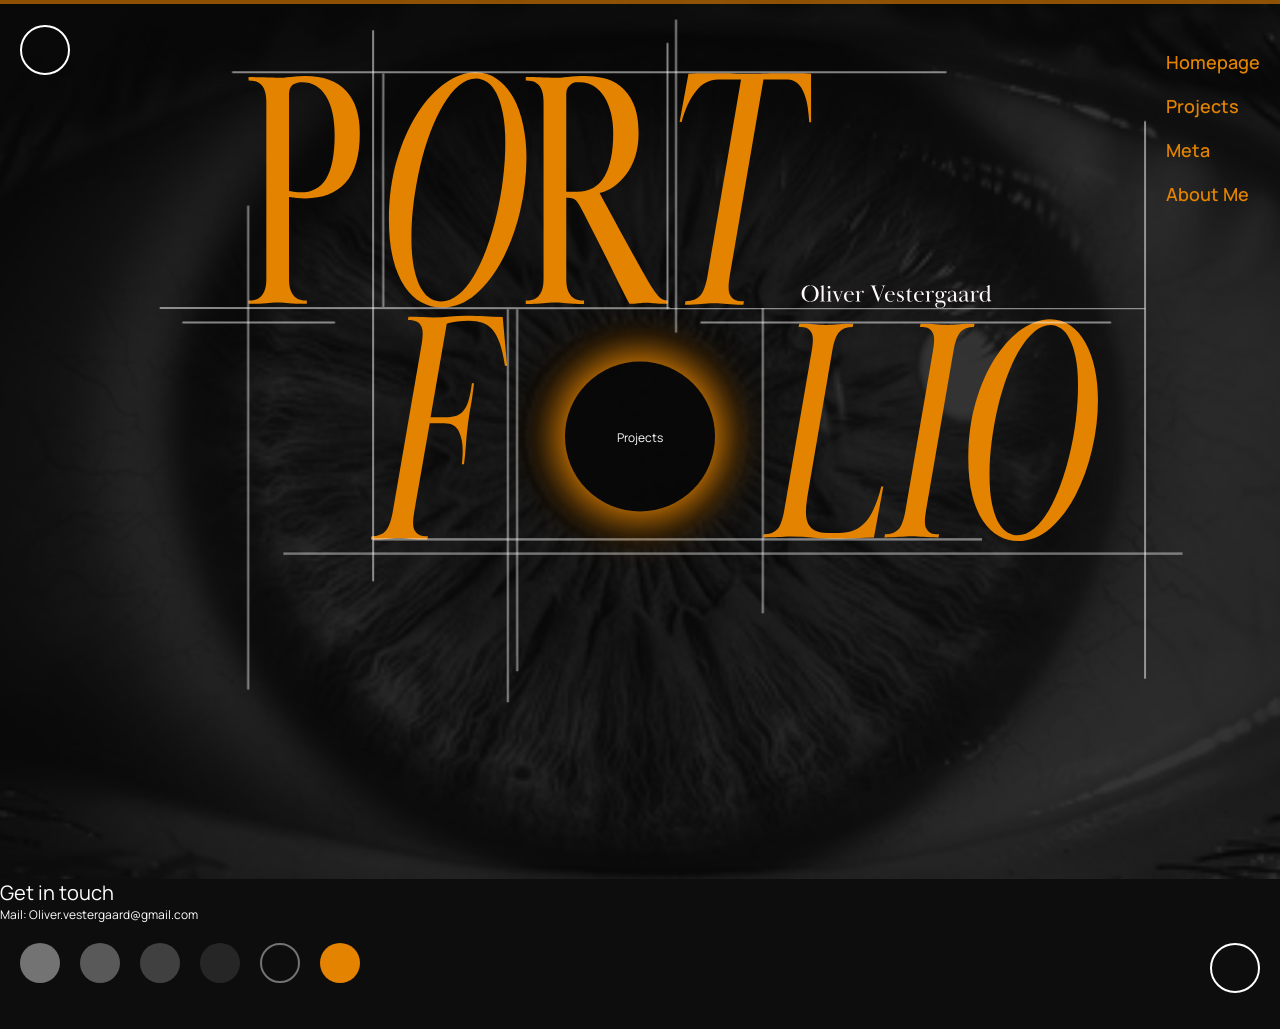
==== commit 4977fc50: "Startup Done" ====
--- a/index.html
+++ b/index.html
@@ -5,26 +5,23 @@
     <meta charset="UTF-8">
     <meta name="viewport" content="width=device-width, initial-scale=1.0">
     <meta name="robots" content="noindex, nofollow">
-    <title>Document</title>
+    <title>Homepage</title>
     <link rel="stylesheet" href="css/animation.css">
     <link rel="stylesheet" href="css/general.css">
     <link rel="stylesheet" href="css/layout.css">
     <link rel="stylesheet" href="css/style.css">
 
     <!-- Fonts -->
-
-
-
-
-    <style class="eyeBg">
-        body {
-
-            background-image: url(img/New_bagpic_croped.png);
-            background-repeat: no-repeat;
-            background-attachment: fixed;
-            background-size: cover;
-        }
-    </style>
+    <link rel="preconnect" href="https://fonts.googleapis.com">
+    <link rel="preconnect" href="https://fonts.gstatic.com" crossorigin>
+    <link
+        href="https://fonts.googleapis.com/css2?family=Baskervville:ital,wght@0,400..700;1,400..700&family=Manrope:wght@200..800&display=swap"
+        rel="stylesheet">
+
+
+
+
+
 
 </head>
 
@@ -36,17 +33,17 @@
     <header>
         <div class="logo">
             <a href="index.html">
-                <img src="img/Tema 6 Portfolio Eksamen.png" alt="logo">
+                <div class="Cirkel_logo"></div>
             </a>
         </div>
 
         <nav>
             <nav class="side-menu">
                 <ul>
-                    <li><a href="index.html">Home</a></li>
-                    <li><a href="myworks.html">Work</a></li>
-                    <li><a href="newreleases.html">Process</a></li>
-                    <li><a href="illustrator.html">illustrator</a></li>
+                    <li><a href="index.html">Homepage</a></li>
+                    <li><a href="projects.html">Projects</a></li>
+                    <li><a href="meta.html">Meta</a></li>
+                    <li><a href="aboutme.html">About Me</a></li>
                 </ul>
             </nav>
         </nav>
@@ -185,6 +182,8 @@
         </svg>
 
 
+        <a href="projects.html" class="button_main" id="seeWork">Projects</a>
+
     </main>
 
     <footer>
@@ -214,9 +213,8 @@
 
 
     </footer>
-
-    <script src="js/menu.js"></script>
-
+    <script src="js/burger.js"></script>
+    <script src="js/forside.js"></script>
 </body>
 
 
--- a/css/animation.css
+++ b/css/animation.css
@@ -0,0 +1,63 @@
+/********* Scroll **********/
+@keyframes slideprogress {
+  from {
+    scale: 0 1;
+  }
+}
+
+html::before {
+  content: "";
+  position: fixed;
+  inset: 0;
+  block-size: 4px;
+  background-color: #e48300;
+  opacity: 0.6;
+
+  animation: slideprogress linear;
+  transform-origin: 0;
+  animation-timeline: scroll();
+}
+
+/********** FORSIDE ANIMATION *********/
+
+body.eye-zoom {
+  animation: eyeZoom 2s ease forwards;
+}
+
+/* Keyframes — zoom ind */
+@keyframes eyeZoom {
+  0% {
+    transform: scale(1);
+  }
+  100% {
+    transform: scale(3.15);
+  }
+}
+
+/*********** GRID ************/
+
+.slowHide {
+  animation: slowHide 4s ease both;
+}
+
+@keyframes slowHide {
+  0% {
+    opacity: 100%;
+  }
+  100% {
+    opacity: 0%;
+  }
+}
+
+.toRight {
+  animation: toRight 2s linear forwards;
+}
+
+@keyframes toRight {
+  0% {
+    transform: translatex(0);
+  }
+  100% {
+    transform: translatex(200vw);
+  }
+}
--- a/css/general.css
+++ b/css/general.css
@@ -11,6 +11,59 @@
   display: block;
 }
 
+body {
+  background-color: #0d0d0d;
+}
+/******** FONTS ********/
+h1 {
+  font-family: "Baskervville", serif;
+  font-size: 40px;
+  font-weight: normal;
+  font-style: normal;
+  color: #e48300;
+  text-align: center;
+}
+
+h2 {
+  font-family: "Manrope", sans-serif;
+  font-size: 32px;
+  font-weight: normal;
+  font-style: normal;
+  color: #e48300;
+}
+
+h3 {
+  font-family: "Manrope", sans-serif;
+  font-size: 20px;
+  font-weight: normal;
+  font-style: normal;
+  color: white;
+}
+
+p {
+  font-family: "Manrope", sans-serif;
+  font-size: 12px;
+  font-weight: normal;
+  font-style: normal;
+  color: #fff;
+}
+
+ul {
+  font-family: "Manrope", sans-serif;
+  font-size: 12px;
+  font-weight: normal;
+  font-style: normal;
+  color: #fff;
+}
+
+a {
+  font-family: "Manrope", sans-serif;
+  font-size: 12px;
+  font-weight: normal;
+  font-style: normal;
+  color: #fff;
+}
+
 /************ MENU ************/
 
 header {
@@ -29,11 +82,6 @@
   top: 50px; /* Hvor langt ned menuen starter */
   right: 20px; /* Afstand fra højre kant */
   z-index: 100; /* Ovenpå alt indhold */
-}
-
-.logo {
-  height: 40px;
-  width: 40px;
 }
 
 .side-menu ul {
@@ -182,9 +230,20 @@
   height: 50px;
   width: 50px;
   border-radius: 50%;
-  background-color: #262626;
+  background-color: transparent;
   border: 2px solid white;
   display: flex;
   justify-content: start;
   margin-left: auto;
 }
+
+/********** DESKTOP ***********/
+
+@media (min-width: 801px) {
+  body {
+    background-image: url(../img/Backpic_opacity_down.png);
+    background-repeat: no-repeat;
+    background-attachment: fixed;
+    background-size: cover;
+  }
+}
--- a/css/style.css
+++ b/css/style.css
@@ -1,3 +1,118 @@
 .Forside_svg {
   margin-top: -95px;
 }
+
+.hide {
+  display: none;
+}
+/*********** BILLEDER ***********/
+.portræt_img {
+  width: 250px;
+  height: auto;
+  margin: 20px auto;
+}
+
+/************** KNAPPER ***********/
+.button_main {
+  display: flex;
+  justify-content: center;
+  align-items: center;
+
+  width: 80px;
+  height: 80px;
+
+  background-color: transparent;
+  color: #fff;
+  text-decoration: none;
+  border-color: #595959;
+  border-radius: 50%;
+  cursor: pointer;
+
+  box-shadow: 0 0 40px 10px #e48300;
+
+  transform: translate(0, -200%);
+}
+
+#seeWork {
+  margin: 0 auto;
+}
+
+.button_main:hover {
+  box-shadow: 0 0 30px #ffffff;
+  backdrop-filter: blur(20px);
+  transform: scale(1.05);
+  transform: translate(0, -200%);
+}
+
+/************ INFO BOXE ***********/
+
+.infoBox {
+  position: relative;
+  background: linear-gradient(rgba(115, 115, 115, 0.05), rgba(228, 131, 0, 0.05));
+  border-radius: 10px;
+  width: 250px;
+  height: auto;
+  margin: 20px auto;
+}
+
+.text_cirkel_orange {
+  display: inline-block;
+  width: 20px;
+  height: 20px;
+  border: 1px solid #e48300;
+  border-radius: 50%;
+  margin-right: 8px;
+  vertical-align: bottom;
+}
+
+.infoBox_text {
+  padding: 5px;
+  margin: 5px;
+}
+
+ul {
+  padding-left: 30px;
+}
+
+/************ Section Divider ***********/
+.Section_divider {
+  width: 300px;
+  height: 2px;
+  background-color: #e48300;
+  margin: 20px auto;
+}
+
+/************* Text afsnit *************/
+
+.contact {
+  display: flex;
+  flex-direction: column;
+  gap: 20px;
+  justify-content: center;
+  align-items: center;
+  margin-bottom: 30px;
+}
+
+/************** Baggrundsbillede **************/
+
+/* desktop */
+@media (min-width: 801px) {
+  body {
+    background-attachment: fixed;
+  }
+  .button_main {
+    width: 150px;
+    height: 150px;
+    transform: translate(0, -245%);
+  }
+  .button_main:hover {
+    transform: translate(0, -245%);
+  }
+}
+
+/* mobil */
+@media (max-width: 800px) {
+  body {
+    background-attachment: scroll;
+  }
+}
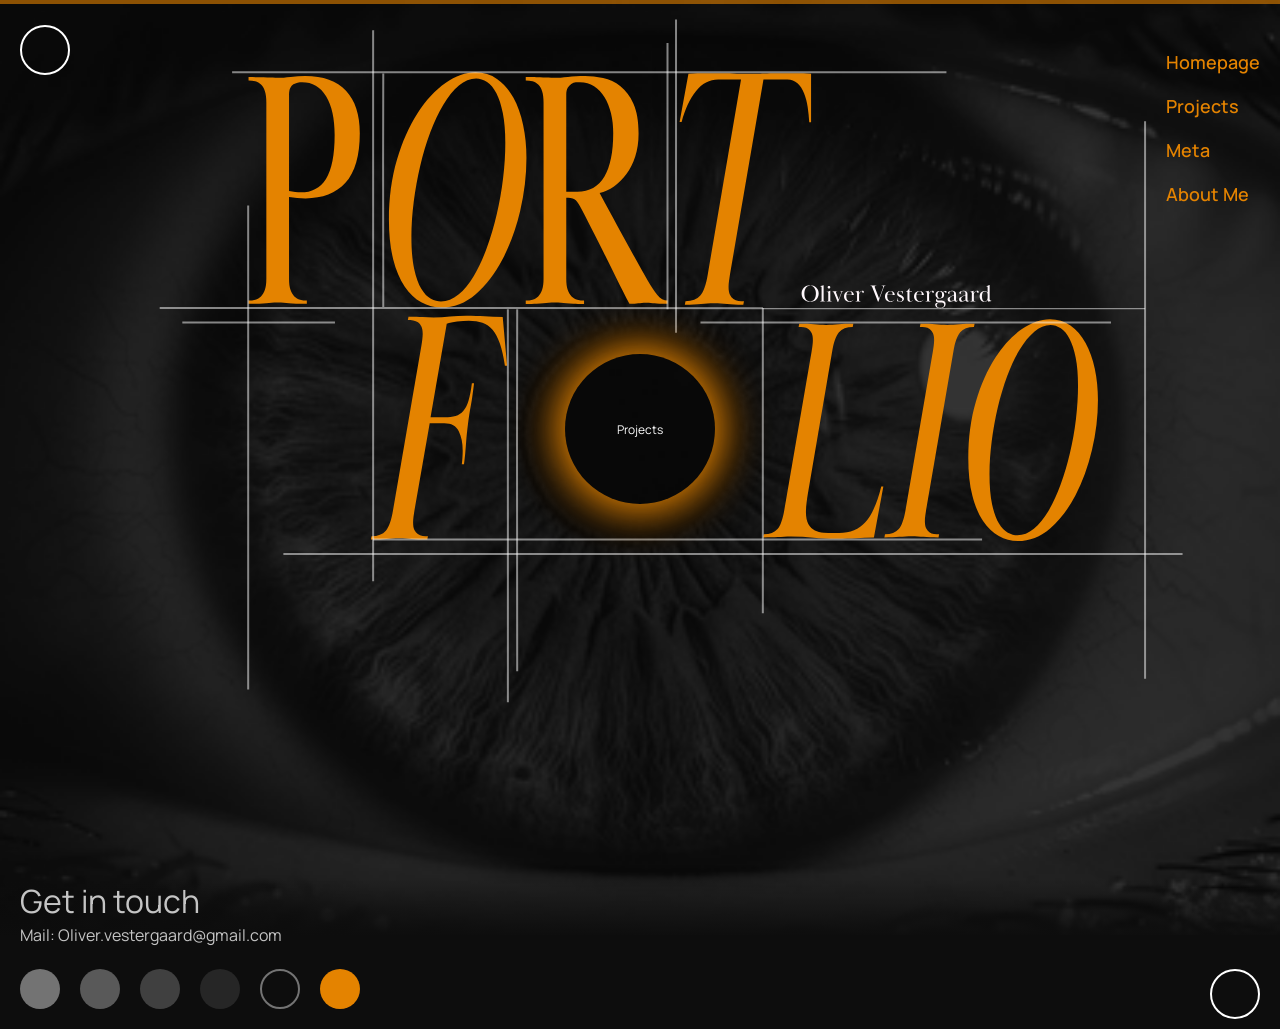
==== commit 82d37262: "Add files via upload" ====
--- a/index.html
+++ b/index.html
@@ -1,221 +1,223 @@
-<!DOCTYPE html>
-<html lang="en">
-
-<head>
-    <meta charset="UTF-8">
-    <meta name="viewport" content="width=device-width, initial-scale=1.0">
-    <meta name="robots" content="noindex, nofollow">
-    <title>Homepage</title>
-    <link rel="stylesheet" href="css/animation.css">
-    <link rel="stylesheet" href="css/general.css">
-    <link rel="stylesheet" href="css/layout.css">
-    <link rel="stylesheet" href="css/style.css">
-
-    <!-- Fonts -->
-    <link rel="preconnect" href="https://fonts.googleapis.com">
-    <link rel="preconnect" href="https://fonts.gstatic.com" crossorigin>
-    <link
-        href="https://fonts.googleapis.com/css2?family=Baskervville:ital,wght@0,400..700;1,400..700&family=Manrope:wght@200..800&display=swap"
-        rel="stylesheet">
-
-
-
-
-
-
-</head>
-
-<body>
-
-
-
-
-    <header>
-        <div class="logo">
-            <a href="index.html">
-                <div class="Cirkel_logo"></div>
-            </a>
-        </div>
-
-        <nav>
-            <nav class="side-menu">
-                <ul>
-                    <li><a href="index.html">Homepage</a></li>
-                    <li><a href="projects.html">Projects</a></li>
-                    <li><a href="meta.html">Meta</a></li>
-                    <li><a href="aboutme.html">About Me</a></li>
-                </ul>
-            </nav>
-        </nav>
-
-        <button class="burger">
-            <span class="line"></span>
-            <span class="line"></span>
-            <span class="line"></span>
-        </button>
-    </header>
-
-    <main>
-        <svg class="Forside_svg" xmlns="http://www.w3.org/2000/svg" viewBox="0 0 1920 1080">
-            <g id="PORT">
-                <g>
-                    <path
-                        d="M372.81,443.24c3.56,0,6.95-.42,10.18-1.27,3.22-.84,6.06-2.46,8.51-4.83,2.45-2.37,4.39-5.67,5.84-9.92,1.44-4.23,2.17-9.92,2.17-17.03V146.28c0-7.12-.73-12.79-2.17-17.03-1.45-4.23-3.4-7.54-5.84-9.92-2.45-2.37-5.29-3.98-8.51-4.83-3.23-.84-6.62-1.27-10.18-1.27v-5.08c6.68,0,12.18.09,16.52.25,4.34.17,8.12.25,11.35.25s6.06.09,8.51.25c2.45.17,5.01.25,7.68.25,5.34,0,11.73-.42,19.19-1.27,7.45-.84,14.74-1.27,21.86-1.27,26.92,0,47.28,7.37,61.08,22.12,13.79,14.75,20.69,35.85,20.69,63.31,0,34.24-7.18,59.16-21.53,74.75-14.35,15.6-34.32,23.39-59.91,23.39-4.23,0-8.4-.17-12.52-.51-4.12-.33-8.18-.84-12.18-1.53v122.04c0,7.12.72,12.8,2.17,17.03,1.44,4.24,3.39,7.55,5.84,9.92,2.45,2.38,5.28,3.99,8.51,4.83,3.22.85,6.62,1.27,10.18,1.27v5.08c-6.68,0-12.02-.08-16.02-.25-4-.17-7.46-.42-10.35-.76-2.89-.33-5.62-.59-8.18-.76-2.56-.17-5.62-.25-9.18-.25-3.79,0-6.9.09-9.35.25-2.45.17-5.12.43-8.01.76-2.89.34-6.34.6-10.35.76-4,.17-9.34.25-16.02.25v-5.08ZM433.55,279.01c3.11.68,6.17,1.18,9.18,1.52,3,.33,5.84.5,8.51.5,16.46,0,29.04-6.74,37.71-20.21,8.68-13.47,13.02-35.38,13.02-65.7,0-24.93-4.29-44.39-12.85-58.37-8.57-13.98-20.53-20.98-35.88-20.98-2.23,0-4.51.25-6.84.76-2.34.51-4.45,1.35-6.34,2.53-1.89,1.18-3.45,3.03-4.67,5.55-1.23,2.53-1.84,5.82-1.84,9.86v144.54Z"
-                        style="fill: #e48300;" />
-                    <path
-                        d="M789.66,229.67c0,26.44-3.17,52.97-9.51,79.58-6.34,26.62-15.13,50.68-26.37,72.21-11.24,21.53-24.65,38.99-40.22,52.37-15.58,13.4-32.71,20.08-51.4,20.08-10.68,0-20.75-2.63-30.2-7.88-9.46-5.25-17.8-13.22-25.03-23.9-7.23-10.68-12.96-24.32-17.19-40.93-4.23-16.61-6.34-36.27-6.34-58.98,0-32.88,4-62.88,12.02-90,8.01-27.12,18.3-50.42,30.87-69.92,12.57-19.49,26.53-34.58,41.89-45.26s30.37-16.02,45.06-16.02c12.23,0,23.14,3.39,32.71,10.17,9.56,6.79,17.57,16.02,24.03,27.71,6.45,11.7,11.35,25.34,14.69,40.93,3.34,15.6,5.01,32.21,5.01,49.83ZM757.95,206.5c0-17.23-1.23-31.93-3.67-44.1-2.45-12.16-5.67-22.14-9.68-29.91-4-7.77-8.68-13.44-14.02-16.99-5.34-3.54-10.79-5.32-16.35-5.32-8.9,0-17.52,3.55-25.87,10.65-8.34,7.1-16.13,16.65-23.36,28.64-7.23,12-13.8,25.94-19.69,41.82-5.9,15.89-10.9,32.61-15.02,50.19-4.12,17.57-7.34,35.49-9.68,53.74-2.34,18.25-3.5,35.65-3.5,52.21,0,19.61,1.39,35.75,4.17,48.42,2.78,12.67,6.34,22.64,10.68,29.91,4.34,7.27,9.12,12.26,14.35,14.96,5.23,2.7,10.29,4.05,15.19,4.05,9.12,0,17.86-3.46,26.2-10.39s16.07-16.39,23.2-28.39c7.12-12,13.57-25.93,19.36-41.82,5.78-15.88,10.73-32.61,14.85-50.19,4.11-17.57,7.29-35.57,9.51-53.99,2.22-18.42,3.34-36.25,3.34-53.49Z"
-                        style="fill: #e48300;" />
-                    <path
-                        d="M788.66,108.15c6.68,0,12.02.09,16.02.25,4.01.17,7.4.25,10.18.25s5.39.09,7.84.25c2.45.17,5.45.25,9.01.25,5.78,0,12.52-.42,20.19-1.27,7.68-.84,16.19-1.27,25.53-1.27,8.68,0,17.74,1.02,27.2,3.05,9.45,2.03,18.13,6.1,26.03,12.2,7.9,6.1,14.4,14.83,19.52,26.19,5.12,11.36,7.68,26.36,7.68,45,0,12.55-1.67,23.9-5.01,34.07-3.34,10.17-7.73,18.99-13.18,26.44-5.46,7.46-11.68,13.65-18.69,18.56-7.01,4.92-14.18,8.22-21.53,9.92,2.22,4.41,6.12,11.7,11.68,21.87,5.56,10.17,11.79,21.61,18.69,34.32,6.89,12.71,14.07,25.77,21.53,39.15,7.45,13.4,14.18,25.35,20.19,35.85,5.12,8.82,9.96,16.02,14.52,21.61,4.56,5.59,9.62,8.39,15.19,8.39v5.08c-4.9,0-8.84-.08-11.85-.25-3-.17-5.51-.33-7.51-.51-2-.17-3.89-.33-5.67-.51-1.78-.17-4-.25-6.68-.25s-4.95.09-6.84.25c-1.89.17-3.67.34-5.34.51-1.67.17-3.5.34-5.51.51-2,.17-4.56.25-7.68.25-6.9-13.22-13.24-25.68-19.02-37.37-5.79-11.69-11.46-23.14-17.02-34.32-5.56-11.19-11.24-22.45-17.02-33.81-5.79-11.35-12.01-23.47-18.69-36.36-3.34-6.44-6.23-10.93-8.68-13.47-2.45-2.54-6.23-3.81-11.35-3.81h-3v121.02c0,7.12.72,12.8,2.17,17.03,1.44,4.24,3.39,7.55,5.84,9.92,2.45,2.38,5.28,3.99,8.51,4.83,3.22.85,6.62,1.27,10.18,1.27v5.08c-6.68,0-12.02-.08-16.02-.25-4-.17-7.46-.42-10.35-.76-2.89-.33-5.62-.59-8.18-.76-2.56-.17-5.62-.25-9.18-.25-3.79,0-6.9.09-9.35.25-2.45.17-5.12.43-8.01.76-2.89.34-6.34.6-10.35.76-4,.17-9.34.25-16.02.25v-5.08c3.56,0,6.95-.42,10.18-1.27,3.22-.84,6.06-2.46,8.51-4.83,2.45-2.37,4.39-5.67,5.84-9.92,1.44-4.23,2.17-9.92,2.17-17.03V146.28c0-7.12-.73-12.79-2.17-17.03-1.45-4.23-3.4-7.54-5.84-9.92-2.45-2.37-5.29-3.98-8.51-4.83-3.23-.84-6.62-1.27-10.18-1.27v-5.08ZM849.4,280.01h16.69c18.02,0,31.48-7.45,40.38-22.37,8.9-14.91,13.35-36.78,13.35-65.59,0-10.5-1.12-20.34-3.34-29.49-2.23-9.15-5.45-17.2-9.68-24.15-4.23-6.94-9.46-12.46-15.69-16.53-6.23-4.07-13.24-6.1-21.03-6.1-1.78,0-3.9.09-6.34.25-2.45.17-4.73.94-6.84,2.29-2.12,1.36-3.9,3.31-5.34,5.85-1.45,2.54-2.17,6.02-2.17,10.42v145.43Z"
-                        style="fill: #e48300;" />
-                </g>
-                <path
-                    d="M1111.54,111.76h-34.34c-12.92,0-24.03,5.88-33.32,17.61-9.3,11.75-16.44,27.12-21.42,46.11h-3.06l13.26-72.53c9.74-.34,17.91-.52,24.48-.52h31.45c3.74,0,7.42.09,11.05.26,3.62.18,7.59.26,11.9.26h28.9c3.4,0,6.8-.08,10.2-.26,3.4-.17,7.25-.26,11.56-.26h32.47c6.23,0,13.54.18,21.93.52v73.04h-2.72c-.46-7.59-1.25-15.28-2.38-23.05-1.14-7.77-2.95-14.68-5.44-20.72-2.5-6.04-5.78-10.96-9.86-14.76-4.08-3.8-9.07-5.7-14.96-5.7h-36.04l-50.32,292.7c-.46,3.11-.91,6.31-1.36,9.58-.46,3.29-.68,6.14-.68,8.55,0,5.18.68,9.15,2.04,11.92,1.36,2.77,3.11,4.92,5.27,6.48,2.15,1.55,4.64,2.51,7.48,2.85,2.83.35,5.61.52,8.33.52l-1.02,5.18c-5.22,0-9.75-.08-13.6-.26-3.86-.17-7.37-.43-10.54-.78-3.18-.34-6.29-.6-9.35-.78-3.06-.17-6.41-.26-10.03-.26-3.86,0-7.31.09-10.37.26-3.06.18-6.29.44-9.69.78-3.4.35-7.03.61-10.88.78-3.86.18-8.28.26-13.26.26l1.02-5.18c9.97,0,17.39-2.85,22.27-8.55,4.87-5.7,8.55-16.14,11.05-31.34l49.98-292.7Z"
-                    style="fill: #e48300;" />
-            </g>
-            <g id="FOLIO">
-                <rect x="1237.46" y="-116.67" width="249.54" height="399.8" style="fill: none;" />
-                <path
-                    d="M644.56,627.5l-22.96,131.03c-.44,2.99-.88,6.07-1.31,9.22-.44,3.15-.66,5.89-.66,8.22,0,4.98.66,8.81,1.97,11.46,1.31,2.65,3,4.73,5.08,6.22,2.08,1.5,4.48,2.41,7.21,2.74,2.73.34,5.41.5,8.03.5l-.98,4.98c-5.03,0-9.4-.08-13.12-.25-3.72-.16-7.11-.41-10.17-.75-3.06-.33-6.07-.58-9.02-.75-2.95-.16-6.18-.25-9.67-.25-3.72,0-7.05.09-10,.25-2.95.17-6.07.42-9.35.75-3.28.33-6.78.58-10.49.75-3.72.17-7.98.25-12.79.25l.98-5c9.62,0,16.78-2.75,21.48-8.24,4.7-5.5,8.25-15.57,10.66-30.23l42.63-247.32c.44-2.66.87-5.66,1.31-8.99.44-3.33.66-6.16.66-8.49,0-5-.66-8.82-1.97-11.49-1.31-2.66-3.01-4.75-5.08-6.25-2.08-1.5-4.48-2.41-7.21-2.75-2.74-.33-5.41-.5-8.04-.5l.98-5c8.74,0,15.74.17,20.99.5,5.25.33,10.82.5,16.72.5,8.31,0,16.5-.41,24.6-1.25,8.09-.83,16.18-1.25,24.27-1.25,9.84,0,18.96.25,27.38.75,8.41.5,17.54.92,27.38,1.25l6.56,72.95h-3.28c-1.97-13.42-4.48-24.49-7.54-33.22-3.06-8.73-6.72-15.61-10.99-20.64-4.26-5.03-9.29-8.56-15.08-10.57-5.8-2.01-12.63-3.02-20.5-3.02-5.69,0-11.59.34-17.71,1.01-6.12.67-11.26,1.83-15.41,3.5l-24.27,140.38h21.32c6.34,0,11.75-.66,16.23-2,4.48-1.33,8.31-3.83,11.48-7.5,3.17-3.66,5.79-8.82,7.87-15.49,2.08-6.66,3.77-15.32,5.08-25.98h3.28c-.88,7-1.7,13.24-2.46,18.74-.77,5.5-1.59,10.49-2.46,14.99-.88,4.5-1.64,8.94-2.3,13.32-.66,4.38-1.31,9.18-1.97,14.41-.66,5.33-1.2,10.08-1.64,14.24-.44,4.17-.82,8.49-1.15,12.99s-.71,9.33-1.15,14.49c-.44,5.17-1.1,11.24-1.97,18.24h-3.28c.44-3.66.76-7.16.98-10.49.21-3.33.33-6.66.33-9.99,0-11.32-1.97-20.99-5.9-28.98-3.93-7.99-11.15-11.99-21.64-11.99h-21.97Z"
-                    style="fill: #e48300;" />
-                <g>
-                    <path
-                        d="M1310.87,798.76c-9.23.31-18.04.72-26.43,1.2-8.39.48-17.94.72-28.63.72-13.01,0-24.81-.56-35.4-1.68-10.59-1.12-21.66-1.68-33.2-1.68-4.2,0-7.92.08-11.17.24-3.25.16-6.45.32-9.6.48-3.15.16-6.45.32-9.91.48-3.46.16-7.39.24-11.8.24l.94-4.79c9.23,0,16.1-2.64,20.61-7.91,4.51-5.27,7.92-14.94,10.23-29l40.91-237.3c.42-2.55.84-5.43,1.26-8.63.42-3.19.63-5.91.63-8.15,0-4.79-.63-8.46-1.89-11.03-1.26-2.55-2.89-4.55-4.88-5.99-2-1.44-4.3-2.31-6.92-2.64-2.62-.31-5.19-.48-7.71-.48l.94-4.79c4.82,0,8.97.08,12.43.24,3.46.16,6.71.4,9.75.72,3.04.32,5.98.56,8.81.72,2.83.16,5.92.24,9.28.24s6.5-.08,9.44-.24c2.94-.16,5.98-.4,9.12-.72,3.15-.31,6.45-.55,9.91-.72,3.46-.16,7.6-.24,12.43-.24l-.94,4.79c-9.23,0-16.1,2.64-20.61,7.9-4.51,5.27-7.92,14.92-10.23,28.96l-36.5,213.96c-.63,3.51-1.26,7.82-1.89,12.93s-.94,9.89-.94,14.35c0,7.66,1.26,13.65,3.78,17.96,2.52,4.31,5.71,7.42,9.6,9.33,3.88,1.92,8.23,3.03,13.06,3.35,4.82.32,9.65.48,14.47.48h8.81c16.78,0,30-5.48,39.65-16.43,9.65-10.95,17.51-28.8,23.6-53.56h3.15l-14.16,76.7Z"
-                        style="fill: #e48300;" />
-                    <path
-                        d="M1399.29,519.75c.42-2.55.84-5.43,1.26-8.63.42-3.19.63-5.91.63-8.15,0-4.79-.63-8.46-1.89-11.03-1.26-2.55-2.89-4.55-4.88-5.99-2-1.44-4.3-2.31-6.92-2.64-2.62-.31-5.19-.48-7.71-.48l.94-4.79c4.82,0,8.97.08,12.43.24,3.46.16,6.71.4,9.75.72,3.04.32,5.98.56,8.81.72,2.83.16,5.92.24,9.28.24s6.5-.08,9.44-.24c2.94-.16,5.98-.4,9.12-.72,3.15-.31,6.45-.55,9.91-.72,3.46-.16,7.6-.24,12.43-.24l-.94,4.79c-9.23,0-16.1,2.64-20.61,7.91-4.51,5.27-7.92,14.94-10.23,29l-40.91,237.3c-.42,2.88-.84,5.83-1.26,8.87-.42,3.04-.63,5.68-.63,7.91,0,4.79.63,8.47,1.89,11.03,1.26,2.56,2.88,4.55,4.88,5.99,1.99,1.44,4.3,2.32,6.92,2.64,2.62.32,5.19.48,7.71.48l-.94,4.79c-4.83,0-9.02-.08-12.59-.24-3.57-.16-6.82-.4-9.75-.72-2.94-.31-5.82-.55-8.65-.72-2.83-.16-5.93-.24-9.28-.24-3.57,0-6.76.08-9.6.24-2.83.17-5.82.4-8.97.72-3.15.32-6.5.56-10.07.72-3.57.16-7.66.24-12.27.24l.94-4.79c9.23,0,16.1-2.64,20.61-7.91,4.51-5.27,7.92-14.94,10.23-29l40.91-237.3Z"
-                        style="fill: #e48300;" />
-                    <path
-                        d="M1646.91,592.62c0,24.93-2.99,49.94-8.97,75.03-5.98,25.09-14.27,47.78-24.86,68.07-10.59,20.3-23.24,36.76-37.92,49.38-14.69,12.63-30.84,18.94-48.46,18.94-10.07,0-19.56-2.48-28.48-7.43-8.92-4.95-16.79-12.46-23.6-22.53-6.82-10.07-12.22-22.93-16.2-38.59-3.99-15.66-5.98-34.19-5.98-55.61,0-31,3.78-59.28,11.33-84.85,7.55-25.57,17.25-47.54,29.11-65.92,11.85-18.37,25.02-32.6,39.49-42.67,14.47-10.07,28.63-15.1,42.48-15.1,11.53,0,21.81,3.2,30.84,9.59,9.02,6.4,16.57,15.1,22.66,26.13,6.08,11.03,10.7,23.9,13.84,38.59,3.15,14.7,4.72,30.37,4.72,46.98ZM1617.02,570.77c0-16.25-1.16-30.1-3.46-41.58-2.31-11.47-5.35-20.87-9.12-28.19-3.78-7.33-8.18-12.67-13.21-16.01-5.04-3.34-10.18-5.02-15.42-5.02-8.39,0-16.52,3.35-24.39,10.04-7.87,6.7-15.21,15.69-22.03,27-6.82,11.31-13.01,24.46-18.56,39.43-5.56,14.98-10.28,30.75-14.16,47.32-3.88,16.57-6.92,33.46-9.12,50.67-2.2,17.21-3.3,33.61-3.3,49.22,0,18.49,1.31,33.7,3.93,45.65,2.62,11.95,5.98,21.35,10.07,28.19,4.09,6.85,8.6,11.56,13.53,14.1,4.93,2.55,9.7,3.82,14.32,3.82,8.6,0,16.83-3.27,24.7-9.8,7.87-6.53,15.15-15.45,21.87-26.76,6.71-11.31,12.79-24.45,18.25-39.43,5.45-14.97,10.12-30.75,14-47.32,3.88-16.57,6.87-33.54,8.97-50.9,2.09-17.36,3.15-34.17,3.15-50.43Z"
-                        style="fill: #e48300;" />
-                </g>
-            </g>
-            <g id="Informative">
-                <g>
-                    <rect x="1200.76" y="420.15" width="544.7" height="119.85" style="fill: none;" />
-                    <path
-                        d="M1215.23,420.29c1.73,0,3.36.29,4.9.88,1.54.59,2.89,1.43,4.07,2.52s2.11,2.41,2.79,3.96c.68,1.55,1.03,3.27,1.03,5.17s-.34,3.68-1.03,5.22c-.68,1.54-1.61,2.84-2.77,3.92-1.16,1.08-2.52,1.91-4.07,2.48-1.55.58-3.19.86-4.91.86-1.85,0-3.55-.29-5.11-.88-1.56-.59-2.92-1.43-4.07-2.52-1.15-1.09-2.05-2.41-2.7-3.96-.65-1.55-.97-3.28-.97-5.2s.32-3.5.97-5.02c.65-1.52,1.54-2.84,2.68-3.94,1.14-1.1,2.5-1.96,4.07-2.57,1.57-.61,3.28-.92,5.13-.92ZM1215.23,420.94c-1.42,0-2.67.33-3.76.99-1.09.66-2,1.54-2.74,2.64-.73,1.1-1.28,2.37-1.66,3.81-.37,1.44-.56,2.92-.56,4.46,0,1.63.19,3.16.56,4.6.37,1.44.92,2.69,1.66,3.76s1.64,1.91,2.74,2.53c1.09.62,2.35.93,3.76.93s2.55-.31,3.62-.92c1.07-.61,1.97-1.44,2.72-2.5.74-1.05,1.31-2.31,1.71-3.76.4-1.45.59-3,.59-4.65s-.2-3.17-.59-4.62c-.4-1.45-.97-2.71-1.71-3.79-.74-1.08-1.65-1.93-2.72-2.55-1.07-.62-2.27-.94-3.62-.94Z"
-                        style="fill: #fff8fc;" />
-                    <path
-                        d="M1232.22,422.83c-.12-.28-.29-.49-.5-.63-.22-.14-.47-.23-.76-.27s-.61-.05-.97-.05v-.36c.89-.07,1.79-.22,2.72-.43.92-.22,1.83-.49,2.72-.83v22.14c0,.48.06.85.18,1.12.12.26.29.47.5.61s.47.23.76.27.61.05.97.05v.36c-.58,0-1.04,0-1.4-.02-.36-.01-.67-.02-.94-.04-.26-.01-.52-.02-.76-.04-.24-.01-.52-.02-.83-.02-.34,0-.62,0-.85.02-.23.01-.47.02-.74.04-.26.01-.58.02-.94.04-.36.01-.83.02-1.4.02v-.36c.36,0,.68-.02.97-.05s.54-.13.76-.27c.22-.14.38-.35.5-.61.12-.26.18-.64.18-1.12v-18.47c0-.46-.06-.82-.18-1.1Z"
-                        style="fill: #fff8fc;" />
-                    <path
-                        d="M1242.41,432.46c0-.46-.06-.82-.18-1.1s-.29-.49-.5-.63c-.22-.14-.47-.23-.76-.27-.29-.04-.61-.05-.97-.05v-.36c.89-.07,1.79-.22,2.72-.43.92-.22,1.83-.49,2.72-.83v13.61c0,.48.06.85.18,1.12.12.26.29.47.5.61s.47.23.76.27.61.05.97.05v.36c-.58,0-1.04,0-1.4-.02-.36-.01-.67-.02-.94-.04-.26-.01-.52-.02-.76-.04-.24-.01-.52-.02-.83-.02-.34,0-.62,0-.85.02-.23.01-.47.02-.74.04-.26.01-.58.02-.94.04-.36.01-.83.02-1.4.02v-.36c.36,0,.68-.02.97-.05s.54-.13.76-.27c.22-.14.38-.35.5-.61.12-.26.18-.64.18-1.12v-9.94ZM1243.45,421.37c.55,0,1.02.19,1.4.58.38.38.58.85.58,1.4s-.19,1.02-.58,1.4c-.38.38-.85.58-1.4.58s-1.02-.19-1.4-.58-.58-.85-.58-1.4.19-1.02.58-1.4c.38-.38.85-.58,1.4-.58Z"
-                        style="fill: #fff8fc;" />
-                    <path
-                        d="M1248.46,429.22c.48,0,.87,0,1.17.02s.57.02.81.04c.24.01.47.02.7.04.23.01.52.02.88.02s.67,0,.92-.02c.25-.01.5-.02.76-.04.25-.01.53-.02.85-.04s.71-.02,1.19-.02v.36c-.41,0-.8.09-1.19.27s-.58.53-.58,1.06c0,.31.06.61.18.9l3.92,9.76,3.6-9.43c.17-.46.25-.85.25-1.19,0-.5-.19-.86-.58-1.06-.38-.2-.83-.31-1.33-.31v-.36c.36,0,.65,0,.86.02.22.01.41.02.58.04.17.01.33.02.49.04.16.01.33.02.52.02s.36,0,.5-.02c.14-.01.29-.02.45-.04.16-.01.34-.02.56-.04s.48-.02.79-.02v.36c-.55,0-1.01.2-1.39.59s-.73,1.01-1.06,1.85l-5.08,13.32h-.68l-5.15-12.42c-.14-.34-.31-.7-.49-1.1-.18-.4-.38-.76-.61-1.1-.23-.34-.5-.61-.81-.83-.31-.22-.66-.32-1.04-.32v-.36Z"
-                        style="fill: #fff8fc;" />
-                    <path
-                        d="M1279.99,442.36c-.26.31-.58.64-.95.97-.37.34-.81.65-1.31.94s-1.07.52-1.69.7c-.62.18-1.32.27-2.09.27-1.01,0-1.99-.17-2.93-.52s-1.79-.86-2.52-1.53c-.73-.67-1.33-1.51-1.78-2.5-.46-1-.68-2.13-.68-3.4,0-1.15.2-2.23.61-3.24.41-1.01.98-1.9,1.71-2.66.73-.77,1.59-1.37,2.57-1.82.98-.44,2.05-.67,3.2-.67.84,0,1.65.14,2.43.41.78.28,1.46.67,2.05,1.17.59.5,1.07,1.1,1.46,1.8.38.7.6,1.45.65,2.27,0,.14,0,.28-.02.4-.01.12-.08.18-.2.18h-10.91c-.05.34-.08.69-.11,1.07-.02.37-.04.73-.04,1.07,0,2.31.5,4.08,1.51,5.31s2.32,1.84,3.92,1.84c.65,0,1.22-.08,1.73-.24.5-.16.95-.35,1.35-.59.4-.23.74-.48,1.03-.75.29-.27.54-.51.76-.73l.25.25ZM1277.04,434.58c.38,0,.58-.19.58-.58,0-.46-.05-.95-.16-1.49-.11-.54-.29-1.04-.56-1.49-.26-.46-.62-.83-1.08-1.13-.46-.3-1.04-.45-1.76-.45-.82,0-1.49.17-2.02.52-.53.35-.95.79-1.28,1.31-.32.53-.56,1.09-.72,1.67-.16.59-.28,1.13-.38,1.64h7.38Z"
-                        style="fill: #fff8fc;" />
-                    <path
-                        d="M1288.81,443.51c.12.26.29.47.5.61.22.14.47.23.76.27s.61.05.97.05v.36c-.58,0-1.04,0-1.4-.02-.36-.01-.67-.02-.94-.04-.26-.01-.52-.02-.76-.04-.24-.01-.52-.02-.83-.02-.34,0-.62,0-.85.02-.23.01-.47.02-.74.04-.26.01-.58.02-.94.04-.36.01-.83.02-1.4.02v-.36c.36,0,.68-.02.97-.05s.54-.13.76-.27.38-.35.5-.61c.12-.26.18-.64.18-1.12v-9.83c0-.94-.23-1.54-.68-1.8-.46-.26-1.03-.4-1.73-.4v-.36c.84-.1,1.65-.26,2.43-.49.78-.23,1.55-.51,2.32-.85.14.53.26,1.15.34,1.85.08.71.14,1.37.16,2,.53-1.18,1.22-2.11,2.07-2.81.85-.7,1.83-1.04,2.93-1.04.24,0,.51.03.81.09.3.06.58.16.83.31s.46.34.63.58.25.54.25.9c0,.34-.1.62-.29.85-.19.23-.49.34-.9.34-.34,0-.61-.1-.81-.29-.2-.19-.36-.41-.47-.67-.11-.25-.19-.48-.23-.68-.05-.2-.1-.33-.14-.38-.19-.14-.43-.22-.72-.22-.5,0-.98.17-1.44.5-.46.34-.86.76-1.21,1.26s-.62,1.06-.83,1.66c-.2.6-.31,1.16-.31,1.69v7.78c0,.48.06.85.18,1.12Z"
-                        style="fill: #fff8fc;" />
-                    <path
-                        d="M1328.52,421.08c-1.42.02-2.39.74-2.92,2.16l-8.06,22h-.58l-8.42-21.35c-.19-.46-.37-.86-.52-1.21-.16-.35-.35-.64-.59-.88-.24-.24-.52-.42-.85-.54-.32-.12-.74-.18-1.24-.18v-.36c.72,0,1.3,0,1.75.02.44.01.82.02,1.13.04.31.01.59.02.83.04.24.01.53.02.86.02s.62,0,.86-.02c.24-.01.52-.02.83-.04.31-.01.7-.02,1.15-.04.46-.01,1.07-.02,1.84-.02v.36c-.31.02-.62.05-.92.09-.3.04-.57.11-.81.22s-.43.27-.58.49c-.14.22-.22.52-.22.9,0,.24.04.49.11.74s.14.49.22.7l6.26,16.13,5.8-15.8c.1-.26.17-.52.23-.77.06-.25.09-.5.09-.74,0-.36-.07-.67-.22-.92-.14-.25-.34-.46-.58-.61-.24-.16-.51-.26-.81-.32-.3-.06-.59-.09-.88-.09v-.36c.5,0,.92,0,1.24.02.32.01.61.02.85.04.24.01.45.02.63.04.18.01.38.02.59.02.24,0,.45,0,.63-.02.18-.01.37-.02.58-.04s.44-.02.7-.04c.26-.01.6-.02,1.01-.02v.36Z"
-                        style="fill: #fff8fc;" />
-                    <path
-                        d="M1341.41,442.36c-.26.31-.58.64-.95.97-.37.34-.81.65-1.31.94s-1.07.52-1.69.7c-.62.18-1.32.27-2.09.27-1.01,0-1.99-.17-2.93-.52s-1.79-.86-2.52-1.53c-.73-.67-1.33-1.51-1.78-2.5-.46-1-.68-2.13-.68-3.4,0-1.15.2-2.23.61-3.24.41-1.01.98-1.9,1.71-2.66.73-.77,1.59-1.37,2.57-1.82.98-.44,2.05-.67,3.2-.67.84,0,1.65.14,2.43.41.78.28,1.46.67,2.05,1.17.59.5,1.07,1.1,1.46,1.8.38.7.6,1.45.65,2.27,0,.14,0,.28-.02.4-.01.12-.08.18-.2.18h-10.91c-.05.34-.08.69-.11,1.07-.02.37-.04.73-.04,1.07,0,2.31.5,4.08,1.51,5.31s2.32,1.84,3.92,1.84c.65,0,1.22-.08,1.73-.24.5-.16.95-.35,1.35-.59.4-.23.74-.48,1.03-.75.29-.27.54-.51.76-.73l.25.25ZM1338.46,434.58c.38,0,.58-.19.58-.58,0-.46-.05-.95-.16-1.49-.11-.54-.29-1.04-.56-1.49-.26-.46-.62-.83-1.08-1.13-.46-.3-1.04-.45-1.76-.45-.82,0-1.49.17-2.02.52-.53.35-.95.79-1.28,1.31-.32.53-.56,1.09-.72,1.67-.16.59-.28,1.13-.38,1.64h7.38Z"
-                        style="fill: #fff8fc;" />
-                    <path
-                        d="M1354.33,428.83c0,.46,0,.83-.02,1.12-.01.29-.02.6-.02.94s0,.74.02,1.21c.01.47.02.94.02,1.42h-.43c0-.45-.08-.92-.23-1.41-.16-.49-.38-.93-.68-1.34-.3-.4-.68-.74-1.15-1-.47-.26-1.01-.39-1.64-.39-.77,0-1.39.23-1.87.68-.48.45-.72.99-.72,1.61,0,.57.16,1.06.49,1.47s.73.76,1.21,1.07c.48.31,1.01.59,1.58.84.58.25,1.1.52,1.58.81,1.08.62,1.92,1.28,2.52,1.98.6.7.9,1.6.9,2.7,0,.82-.16,1.52-.47,2.11-.31.59-.72,1.07-1.22,1.46-.5.38-1.07.67-1.69.86s-1.24.29-1.84.29c-.7,0-1.4-.1-2.12-.31s-1.36-.51-1.91-.92l-.58.9h-.36c0-.53,0-.97.02-1.33.01-.36.02-.74.02-1.15s-.01-.79-.04-1.15c-.02-.36-.04-.78-.04-1.26h.43c0,.6.1,1.18.31,1.75.2.56.5,1.06.88,1.49.38.43.85.78,1.39,1.04.54.26,1.15.4,1.82.4.36,0,.72-.07,1.08-.2.36-.13.68-.32.97-.58s.53-.55.72-.88c.19-.34.29-.72.29-1.15,0-.5-.11-.94-.34-1.31-.23-.37-.53-.7-.9-.99-.37-.29-.78-.55-1.22-.77-.44-.23-.88-.46-1.31-.7-.5-.29-1-.57-1.49-.85-.49-.28-.92-.61-1.3-.99-.37-.38-.67-.83-.9-1.35-.23-.52-.34-1.13-.34-1.85,0-.65.12-1.24.36-1.76.24-.53.56-.98.97-1.35.41-.37.87-.65,1.39-.85.52-.19,1.06-.29,1.64-.29.82,0,1.47.09,1.96.27.49.18.92.37,1.28.56l.68-.83h.32Z"
-                        style="fill: #fff8fc;" />
-                    <path
-                        d="M1365.45,445.24c-.84,0-1.54-.12-2.09-.36-.55-.24-.99-.57-1.31-.99-.32-.42-.55-.91-.68-1.46-.13-.55-.2-1.14-.2-1.76v-10.73h-2.05v-.36c1.01-.36,1.94-.96,2.79-1.8.85-.84,1.48-1.76,1.89-2.77h.4v4.39h3.74v.54h-3.74v9.78c0,.55.02,1.09.05,1.63.04.54.13,1.02.29,1.45s.39.78.7,1.04c.31.26.74.39,1.3.39.67,0,1.21-.14,1.6-.43.4-.29.73-.62.99-1.01l.29.22c-.34.55-.82,1.06-1.46,1.53-.64.47-1.47.7-2.5.7Z"
-                        style="fill: #fff8fc;" />
-                    <path
-                        d="M1385,442.36c-.26.31-.58.64-.95.97-.37.34-.81.65-1.31.94s-1.07.52-1.69.7c-.62.18-1.32.27-2.09.27-1.01,0-1.99-.17-2.93-.52s-1.79-.86-2.52-1.53c-.73-.67-1.33-1.51-1.78-2.5-.46-1-.68-2.13-.68-3.4,0-1.15.2-2.23.61-3.24.41-1.01.98-1.9,1.71-2.66.73-.77,1.59-1.37,2.57-1.82.98-.44,2.05-.67,3.2-.67.84,0,1.65.14,2.43.41.78.28,1.46.67,2.05,1.17.59.5,1.07,1.1,1.46,1.8.38.7.6,1.45.65,2.27,0,.14,0,.28-.02.4-.01.12-.08.18-.2.18h-10.91c-.05.34-.08.69-.11,1.07-.02.37-.04.73-.04,1.07,0,2.31.5,4.08,1.51,5.31s2.32,1.84,3.92,1.84c.65,0,1.22-.08,1.73-.24.5-.16.95-.35,1.35-.59.4-.23.74-.48,1.03-.75.29-.27.54-.51.76-.73l.25.25ZM1382.05,434.58c.38,0,.58-.19.58-.58,0-.46-.05-.95-.16-1.49-.11-.54-.29-1.04-.56-1.49-.26-.46-.62-.83-1.08-1.13-.46-.3-1.04-.45-1.76-.45-.82,0-1.49.17-2.02.52-.53.35-.95.79-1.28,1.31-.32.53-.56,1.09-.72,1.67-.16.59-.28,1.13-.38,1.64h7.38Z"
-                        style="fill: #fff8fc;" />
-                    <path
-                        d="M1393.82,443.51c.12.26.29.47.5.61.22.14.47.23.76.27s.61.05.97.05v.36c-.58,0-1.04,0-1.4-.02-.36-.01-.67-.02-.94-.04-.26-.01-.52-.02-.76-.04-.24-.01-.52-.02-.83-.02-.34,0-.62,0-.85.02-.23.01-.47.02-.74.04-.26.01-.58.02-.94.04-.36.01-.83.02-1.4.02v-.36c.36,0,.68-.02.97-.05s.54-.13.76-.27.38-.35.5-.61c.12-.26.18-.64.18-1.12v-9.83c0-.94-.23-1.54-.68-1.8-.46-.26-1.03-.4-1.73-.4v-.36c.84-.1,1.65-.26,2.43-.49.78-.23,1.55-.51,2.32-.85.14.53.26,1.15.34,1.85.08.71.14,1.37.16,2,.53-1.18,1.22-2.11,2.07-2.81.85-.7,1.83-1.04,2.93-1.04.24,0,.51.03.81.09.3.06.58.16.83.31s.46.34.63.58.25.54.25.9c0,.34-.1.62-.29.85-.19.23-.49.34-.9.34-.34,0-.61-.1-.81-.29-.2-.19-.36-.41-.47-.67-.11-.25-.19-.48-.23-.68-.05-.2-.1-.33-.14-.38-.19-.14-.43-.22-.72-.22-.5,0-.98.17-1.44.5-.46.34-.86.76-1.21,1.26s-.62,1.06-.83,1.66c-.2.6-.31,1.16-.31,1.69v7.78c0,.48.06.85.18,1.12Z"
-                        style="fill: #fff8fc;" />
-                    <path
-                        d="M1414.85,431.13c.46.53.8,1.09,1.03,1.69.23.6.34,1.2.34,1.8s-.08,1.18-.23,1.82c-.16.64-.46,1.22-.92,1.76s-1.09,1-1.91,1.37c-.82.37-1.87.61-3.17.7-.26.02-.65.04-1.15.04s-1,.04-1.49.13c-.49.08-.92.23-1.28.43-.36.2-.54.52-.54.95,0,.41.19.71.58.9.38.19.86.32,1.44.4.58.07,1.21.11,1.91.13.7.01,1.37.03,2.02.05.91.05,1.78.15,2.61.31.83.16,1.56.43,2.2.83s1.15.92,1.53,1.58c.38.66.58,1.49.58,2.5,0,.91-.2,1.75-.59,2.5-.4.76-.95,1.4-1.66,1.94-.71.54-1.55.97-2.54,1.28-.98.31-2.05.47-3.2.47-1.58,0-2.88-.17-3.87-.52-1-.35-1.78-.77-2.34-1.28-.56-.5-.94-1.05-1.13-1.64-.19-.59-.29-1.12-.29-1.6,0-.38.07-.75.22-1.1.14-.35.34-.65.59-.9s.54-.46.86-.61c.32-.16.67-.23,1.03-.23.41,0,.73.07.95.22s.4.29.52.43c-.62.19-1.09.52-1.4.97-.31.46-.47,1-.47,1.62,0,.34.05.74.16,1.21.11.47.35.92.72,1.35s.91.8,1.62,1.1c.71.3,1.66.45,2.86.45,1.01,0,1.87-.13,2.59-.38s1.32-.58,1.8-.99c.48-.41.83-.86,1.06-1.35.23-.49.34-.99.34-1.49,0-.89-.19-1.58-.56-2.07-.37-.49-.88-.86-1.53-1.1-.65-.24-1.4-.38-2.25-.43-.85-.05-1.75-.08-2.68-.11-.5-.02-1.07-.07-1.69-.13-.62-.06-1.21-.19-1.75-.4-.54-.2-.99-.51-1.35-.92-.36-.41-.54-.97-.54-1.69,0-.84.32-1.56.97-2.16.65-.6,1.48-.96,2.48-1.08-1.18-.41-2.15-1.07-2.92-2-.77-.92-1.15-2.01-1.15-3.26,0-.79.16-1.54.47-2.23.31-.7.75-1.3,1.31-1.82.56-.52,1.25-.92,2.05-1.22.8-.3,1.71-.45,2.72-.45.67,0,1.27.07,1.8.22.53.14.98.31,1.35.5.37.19.68.39.92.59.24.2.43.38.58.52.22-.17.46-.35.72-.56.26-.2.54-.39.85-.56.3-.17.61-.31.94-.43.32-.12.65-.18.99-.18.24,0,.49.04.74.11.25.07.48.17.68.31.2.13.37.3.5.5.13.2.2.44.2.7,0,.77-.36,1.15-1.08,1.15-.34,0-.6-.08-.79-.24s-.35-.34-.49-.53c-.13-.2-.23-.38-.29-.55-.06-.17-.1-.27-.13-.29-.12-.1-.28-.15-.47-.15-.34,0-.68.12-1.04.37-.36.25-.67.5-.94.74ZM1406.35,434.66c0,.98.11,1.81.34,2.47.23.66.51,1.18.85,1.57.33.38.7.65,1.1.81.4.16.76.23,1.1.23.36,0,.74-.08,1.15-.23.41-.16.77-.43,1.1-.81.32-.38.59-.91.81-1.57.22-.66.32-1.48.32-2.47,0-1.08-.11-1.96-.34-2.65s-.51-1.22-.85-1.6c-.34-.38-.7-.64-1.08-.77s-.74-.2-1.08-.2-.71.07-1.12.2-.78.39-1.12.77c-.34.38-.62.92-.85,1.6s-.34,1.57-.34,2.65Z"
-                        style="fill: #fff8fc;" />
-                    <path
-                        d="M1427.8,429.37c-.24,0-.56.02-.97.07-.41.05-.81.13-1.21.23-.4.11-.74.25-1.03.43-.29.18-.43.39-.43.63,0,.05.04.19.13.41.08.23.13.52.13.88,0,.29-.11.57-.32.85-.22.28-.53.41-.94.41-.29,0-.58-.12-.86-.36-.29-.24-.43-.64-.43-1.19s.23-1.01.68-1.39c.46-.37,1.01-.67,1.66-.9.65-.23,1.33-.39,2.03-.49.71-.1,1.31-.14,1.82-.14.82,0,1.59.08,2.32.23.73.16,1.37.43,1.91.81.54.38.97.9,1.28,1.55.31.65.47,1.46.47,2.45v7.88c0,.19.01.41.04.65.02.24.07.47.14.68s.19.4.34.56c.16.16.38.23.67.23s.53-.1.72-.31c.19-.2.35-.4.47-.59l.32.14c-.05.12-.15.29-.31.52-.16.23-.36.46-.61.68s-.55.43-.9.61c-.35.18-.74.27-1.17.27-.7,0-1.28-.23-1.76-.68-.48-.46-.78-1.01-.9-1.66-.84.7-1.72,1.26-2.63,1.69s-1.93.65-3.06.65c-.53,0-1.03-.07-1.49-.22-.47-.14-.88-.37-1.24-.67-.36-.3-.65-.68-.86-1.13-.22-.46-.32-1-.32-1.62,0-.79.22-1.45.65-1.96.43-.52.88-.92,1.33-1.21.72-.48,1.54-.91,2.45-1.28.91-.37,1.82-.76,2.74-1.17.26-.12.54-.25.83-.38s.55-.26.77-.38c.23-.12.41-.23.56-.34.14-.11.22-.22.22-.34v-1.51c0-.24-.02-.56-.05-.97s-.15-.81-.34-1.21c-.19-.4-.51-.74-.95-1.03-.44-.29-1.06-.43-1.85-.43ZM1431.01,435.45c-.7.36-1.45.71-2.27,1.06-.82.35-1.52.73-2.12,1.13-.7.48-1.21,1.02-1.53,1.62-.32.6-.49,1.21-.49,1.84,0,.36.05.71.14,1.04.1.34.24.64.43.92.19.28.43.5.72.67.29.17.63.25,1.04.25.84,0,1.62-.19,2.34-.56.72-.37,1.3-.79,1.73-1.24v-6.73Z"
-                        style="fill: #fff8fc;" />
-                    <path
-                        d="M1444.94,429.37c-.24,0-.56.02-.97.07-.41.05-.81.13-1.21.23-.4.11-.74.25-1.03.43-.29.18-.43.39-.43.63,0,.05.04.19.13.41.08.23.13.52.13.88,0,.29-.11.57-.32.85-.22.28-.53.41-.94.41-.29,0-.58-.12-.86-.36-.29-.24-.43-.64-.43-1.19s.23-1.01.68-1.39c.46-.37,1.01-.67,1.66-.9.65-.23,1.33-.39,2.03-.49.71-.1,1.31-.14,1.82-.14.82,0,1.59.08,2.32.23.73.16,1.37.43,1.91.81.54.38.97.9,1.28,1.55.31.65.47,1.46.47,2.45v7.88c0,.19.01.41.04.65.02.24.07.47.14.68s.19.4.34.56c.16.16.38.23.67.23s.53-.1.72-.31c.19-.2.35-.4.47-.59l.32.14c-.05.12-.15.29-.31.52-.16.23-.36.46-.61.68s-.55.43-.9.61c-.35.18-.74.27-1.17.27-.7,0-1.28-.23-1.76-.68-.48-.46-.78-1.01-.9-1.66-.84.7-1.72,1.26-2.63,1.69s-1.93.65-3.06.65c-.53,0-1.03-.07-1.49-.22-.47-.14-.88-.37-1.24-.67-.36-.3-.65-.68-.86-1.13-.22-.46-.32-1-.32-1.62,0-.79.22-1.45.65-1.96.43-.52.88-.92,1.33-1.21.72-.48,1.54-.91,2.45-1.28.91-.37,1.82-.76,2.74-1.17.26-.12.54-.25.83-.38s.55-.26.77-.38c.23-.12.41-.23.56-.34.14-.11.22-.22.22-.34v-1.51c0-.24-.02-.56-.05-.97s-.15-.81-.34-1.21c-.19-.4-.51-.74-.95-1.03-.44-.29-1.06-.43-1.85-.43ZM1448.14,435.45c-.7.36-1.45.71-2.27,1.06-.82.35-1.52.73-2.12,1.13-.7.48-1.21,1.02-1.53,1.62-.32.6-.49,1.21-.49,1.84,0,.36.05.71.14,1.04.1.34.24.64.43.92.19.28.43.5.72.67.29.17.63.25,1.04.25.84,0,1.62-.19,2.34-.56.72-.37,1.3-.79,1.73-1.24v-6.73Z"
-                        style="fill: #fff8fc;" />
-                    <path
-                        d="M1461,443.51c.12.26.29.47.5.61.22.14.47.23.76.27s.61.05.97.05v.36c-.58,0-1.04,0-1.4-.02-.36-.01-.67-.02-.94-.04-.26-.01-.52-.02-.76-.04-.24-.01-.52-.02-.83-.02-.34,0-.62,0-.85.02-.23.01-.47.02-.74.04-.26.01-.58.02-.94.04-.36.01-.83.02-1.4.02v-.36c.36,0,.68-.02.97-.05s.54-.13.76-.27.38-.35.5-.61c.12-.26.18-.64.18-1.12v-9.83c0-.94-.23-1.54-.68-1.8-.46-.26-1.03-.4-1.73-.4v-.36c.84-.1,1.65-.26,2.43-.49.78-.23,1.55-.51,2.32-.85.14.53.26,1.15.34,1.85.08.71.14,1.37.16,2,.53-1.18,1.22-2.11,2.07-2.81.85-.7,1.83-1.04,2.93-1.04.24,0,.51.03.81.09.3.06.58.16.83.31s.46.34.63.58.25.54.25.9c0,.34-.1.62-.29.85-.19.23-.49.34-.9.34-.34,0-.61-.1-.81-.29-.2-.19-.36-.41-.47-.67-.11-.25-.19-.48-.23-.68-.05-.2-.1-.33-.14-.38-.19-.14-.43-.22-.72-.22-.5,0-.98.17-1.44.5-.46.34-.86.76-1.21,1.26s-.62,1.06-.83,1.66c-.2.6-.31,1.16-.31,1.69v7.78c0,.48.06.85.18,1.12Z"
-                        style="fill: #fff8fc;" />
-                    <path
-                        d="M1481.44,423.82c0-.46-.06-.82-.18-1.1-.12-.28-.29-.49-.5-.63s-.47-.23-.76-.27c-.29-.04-.61-.05-.97-.05v-.36c.89-.07,1.79-.22,2.72-.45.92-.23,1.83-.5,2.72-.81v20.45c0,1.18.22,1.97.67,2.38.44.41,1.07.61,1.89.61v.36c-.62.12-1.35.29-2.18.52s-1.6.45-2.32.67c-.12-.31-.23-.7-.34-1.15-.11-.46-.21-.95-.31-1.48-.55.7-1.22,1.33-2.02,1.89s-1.81.85-3.06.85-2.26-.23-3.17-.68-1.67-1.07-2.29-1.84-1.07-1.66-1.39-2.68c-.31-1.02-.47-2.09-.47-3.22,0-1.03.17-2.03.5-2.99.34-.96.83-1.8,1.48-2.52.65-.72,1.43-1.3,2.36-1.73.92-.43,1.97-.65,3.15-.65,1.06,0,1.94.23,2.66.68.72.46,1.32.95,1.8,1.48v-7.27ZM1472.91,437.05c0,.58.05,1.3.14,2.16s.29,1.69.59,2.48c.3.8.74,1.48,1.31,2.05.58.57,1.36.85,2.34.85,1.15,0,2.13-.44,2.93-1.31.8-.87,1.21-2.21,1.21-4.03v-5.51c0-.48-.1-.97-.29-1.47-.19-.5-.47-.94-.83-1.34-.36-.4-.81-.73-1.35-.98-.54-.25-1.16-.38-1.85-.38-.79,0-1.45.22-1.98.65-.53.44-.96,1-1.3,1.7s-.58,1.5-.72,2.39c-.14.89-.22,1.8-.22,2.72Z"
-                        style="fill: #fff8fc;" />
-                </g>
-                <rect x="1336.93" y="649.64" width="362.24" height="17.44" style="fill: none;" />
-            </g>
-            <g id="Gitter">
-                <line x1="761.78" y1="456.48" x2="761.82" y2="1045.76"
-                    style="fill: #fff; opacity: .5; stroke: #fff; stroke-miterlimit: 10; stroke-width: 3px;" />
-                <path d="M775.79,456.48c-.37,181.09-.37,361.32,0,542.97"
-                    style="fill: #fff; opacity: .5; stroke: #fff; stroke-miterlimit: 10; stroke-width: 3px;" />
-                <line x1="239.53" y1="454.51" x2="1717.65" y2="454.91"
-                    style="fill: #fff; opacity: .5; stroke: #fff; stroke-miterlimit: 10; stroke-width: 3px;" />
-                <line x1="1144.23" y1="454.51" x2="1144.26" y2="912.21"
-                    style="fill: #fff; opacity: .5; stroke: #fff; stroke-miterlimit: 10; stroke-width: 3px;" />
-                <line x1="559.68" y1="801.88" x2="1473.11" y2="801.79"
-                    style="fill: none; opacity: .5; stroke: #fff; stroke-miterlimit: 10; stroke-width: 3px;" />
-                <line x1="425.08" y1="823.34" x2="1773.85" y2="823.33"
-                    style="fill: none; opacity: .5; stroke: #fff; stroke-miterlimit: 10; stroke-width: 3px;" />
-                <line x1="1014.04" y1="21.91" x2="1014.04" y2="491.48"
-                    style="fill: none; opacity: .5; stroke: #fff; stroke-miterlimit: 10; stroke-width: 3px;" />
-                <line x1="559.74" y1="37.93" x2="559.72" y2="864.36"
-                    style="fill: none; opacity: .5; stroke: #fff; stroke-miterlimit: 10; stroke-width: 3px;" />
-                <line x1="1419.66" y1="101.03" x2="348.16" y2="101.03"
-                    style="fill: none; opacity: .5; stroke: #fff; stroke-miterlimit: 10; stroke-width: 3px;" />
-                <line x1="1050.72" y1="476.3" x2="1666.52" y2="476.3"
-                    style="fill: none; opacity: .5; stroke: #fff; stroke-miterlimit: 10; stroke-width: 3px;" />
-                <line x1="372.26" y1="300.88" x2="372.26" y2="1026.7"
-                    style="fill: none; opacity: .5; stroke: #fff; stroke-miterlimit: 10; stroke-width: 3px;" />
-                <line x1="1717.6" y1="174.32" x2="1717.6" y2="1010.6"
-                    style="fill: none; opacity: .5; stroke: #fff; stroke-miterlimit: 10; stroke-width: 3px;" />
-                <line x1="273.48" y1="476.3" x2="502.45" y2="476.3"
-                    style="fill: none; opacity: .5; stroke: #fff; stroke-miterlimit: 10; stroke-width: 3px;" />
-                <path d="M574.91,102.64c-.37,116.81-.37,233.08,0,350.26"
-                    style="fill: #fff; opacity: .5; stroke: #fff; stroke-miterlimit: 10; stroke-width: 3px;" />
-                <line x1="1001.25" y1="57.02" x2="1001.25" y2="456.37"
-                    style="fill: none; opacity: .5; stroke: #fff; stroke-miterlimit: 10; stroke-width: 3px;" />
-            </g>
-        </svg>
-
-
-        <a href="projects.html" class="button_main" id="seeWork">Projects</a>
-
-    </main>
-
-    <footer>
-
-        <h3>Get in touch</h3>
-        <p>Mail: Oliver.vestergaard@gmail.com</p>
-
-        <div class="Cirkles_collected">
-            <div class="color1">
-            </div>
-            <div class="color2">
-            </div>
-            <div class="color3">
-            </div>
-            <div class="color4">
-            </div>
-            <div class="color5">
-            </div>
-            <div class="color6">
-            </div>
-
-
-            <div class="Cirkel_logo"></div>
-        </div>
-
-
-
-
-    </footer>
-    <script src="js/burger.js"></script>
-    <script src="js/forside.js"></script>
-</body>
-
-
+<!DOCTYPE html>
+<html lang="en">
+
+<head>
+    <meta charset="UTF-8">
+    <meta name="viewport" content="width=device-width, initial-scale=1.0">
+    <meta name="robots" content="noindex, nofollow">
+    <title>Homepage</title>
+    <link rel="icon" type="image/x-icon" href="img/icons/favicon_portfolio.webp">
+    <link rel="stylesheet" href="css/animation.css">
+    <link rel="stylesheet" href="css/general.css">
+    <link rel="stylesheet" href="css/layout.css">
+    <link rel="stylesheet" href="css/style.css">
+
+    <!-- Fonts -->
+    <link rel="preconnect" href="https://fonts.googleapis.com">
+    <link rel="preconnect" href="https://fonts.gstatic.com" crossorigin>
+    <link
+        href="https://fonts.googleapis.com/css2?family=Baskervville:ital,wght@0,400..700;1,400..700&family=Manrope:wght@200..800&display=swap"
+        rel="stylesheet">
+
+
+
+
+
+
+</head>
+
+<body class="frontpage">
+
+
+
+
+    <header>
+        <div class="logo">
+            <a href="index.html" aria-label="Go to homepage">
+                <div class="Cirkel_logo"></div>
+            </a>
+        </div>
+
+        <nav>
+            <nav class="side-menu">
+                <ul>
+                    <li><a href="index.html">Homepage</a></li>
+                    <li><a href="projects.html">Projects</a></li>
+                    <li><a href="meta.html">Meta</a></li>
+                    <li><a href="aboutme.html">About Me</a></li>
+                </ul>
+            </nav>
+        </nav>
+
+        <button class="burger">
+            <span class="line"></span>
+            <span class="line"></span>
+            <span class="line"></span>
+        </button>
+    </header>
+
+    <main class="Homepage">
+
+        <svg class="Forside_svg" xmlns="http://www.w3.org/2000/svg" viewBox="0 0 1920 1080">
+            <g id="PORT">
+                <g>
+                    <path
+                        d="M372.81,443.24c3.56,0,6.95-.42,10.18-1.27,3.22-.84,6.06-2.46,8.51-4.83,2.45-2.37,4.39-5.67,5.84-9.92,1.44-4.23,2.17-9.92,2.17-17.03V146.28c0-7.12-.73-12.79-2.17-17.03-1.45-4.23-3.4-7.54-5.84-9.92-2.45-2.37-5.29-3.98-8.51-4.83-3.23-.84-6.62-1.27-10.18-1.27v-5.08c6.68,0,12.18.09,16.52.25,4.34.17,8.12.25,11.35.25s6.06.09,8.51.25c2.45.17,5.01.25,7.68.25,5.34,0,11.73-.42,19.19-1.27,7.45-.84,14.74-1.27,21.86-1.27,26.92,0,47.28,7.37,61.08,22.12,13.79,14.75,20.69,35.85,20.69,63.31,0,34.24-7.18,59.16-21.53,74.75-14.35,15.6-34.32,23.39-59.91,23.39-4.23,0-8.4-.17-12.52-.51-4.12-.33-8.18-.84-12.18-1.53v122.04c0,7.12.72,12.8,2.17,17.03,1.44,4.24,3.39,7.55,5.84,9.92,2.45,2.38,5.28,3.99,8.51,4.83,3.22.85,6.62,1.27,10.18,1.27v5.08c-6.68,0-12.02-.08-16.02-.25-4-.17-7.46-.42-10.35-.76-2.89-.33-5.62-.59-8.18-.76-2.56-.17-5.62-.25-9.18-.25-3.79,0-6.9.09-9.35.25-2.45.17-5.12.43-8.01.76-2.89.34-6.34.6-10.35.76-4,.17-9.34.25-16.02.25v-5.08ZM433.55,279.01c3.11.68,6.17,1.18,9.18,1.52,3,.33,5.84.5,8.51.5,16.46,0,29.04-6.74,37.71-20.21,8.68-13.47,13.02-35.38,13.02-65.7,0-24.93-4.29-44.39-12.85-58.37-8.57-13.98-20.53-20.98-35.88-20.98-2.23,0-4.51.25-6.84.76-2.34.51-4.45,1.35-6.34,2.53-1.89,1.18-3.45,3.03-4.67,5.55-1.23,2.53-1.84,5.82-1.84,9.86v144.54Z"
+                        style="fill: #e48300;" />
+                    <path
+                        d="M789.66,229.67c0,26.44-3.17,52.97-9.51,79.58-6.34,26.62-15.13,50.68-26.37,72.21-11.24,21.53-24.65,38.99-40.22,52.37-15.58,13.4-32.71,20.08-51.4,20.08-10.68,0-20.75-2.63-30.2-7.88-9.46-5.25-17.8-13.22-25.03-23.9-7.23-10.68-12.96-24.32-17.19-40.93-4.23-16.61-6.34-36.27-6.34-58.98,0-32.88,4-62.88,12.02-90,8.01-27.12,18.3-50.42,30.87-69.92,12.57-19.49,26.53-34.58,41.89-45.26s30.37-16.02,45.06-16.02c12.23,0,23.14,3.39,32.71,10.17,9.56,6.79,17.57,16.02,24.03,27.71,6.45,11.7,11.35,25.34,14.69,40.93,3.34,15.6,5.01,32.21,5.01,49.83ZM757.95,206.5c0-17.23-1.23-31.93-3.67-44.1-2.45-12.16-5.67-22.14-9.68-29.91-4-7.77-8.68-13.44-14.02-16.99-5.34-3.54-10.79-5.32-16.35-5.32-8.9,0-17.52,3.55-25.87,10.65-8.34,7.1-16.13,16.65-23.36,28.64-7.23,12-13.8,25.94-19.69,41.82-5.9,15.89-10.9,32.61-15.02,50.19-4.12,17.57-7.34,35.49-9.68,53.74-2.34,18.25-3.5,35.65-3.5,52.21,0,19.61,1.39,35.75,4.17,48.42,2.78,12.67,6.34,22.64,10.68,29.91,4.34,7.27,9.12,12.26,14.35,14.96,5.23,2.7,10.29,4.05,15.19,4.05,9.12,0,17.86-3.46,26.2-10.39s16.07-16.39,23.2-28.39c7.12-12,13.57-25.93,19.36-41.82,5.78-15.88,10.73-32.61,14.85-50.19,4.11-17.57,7.29-35.57,9.51-53.99,2.22-18.42,3.34-36.25,3.34-53.49Z"
+                        style="fill: #e48300;" />
+                    <path
+                        d="M788.66,108.15c6.68,0,12.02.09,16.02.25,4.01.17,7.4.25,10.18.25s5.39.09,7.84.25c2.45.17,5.45.25,9.01.25,5.78,0,12.52-.42,20.19-1.27,7.68-.84,16.19-1.27,25.53-1.27,8.68,0,17.74,1.02,27.2,3.05,9.45,2.03,18.13,6.1,26.03,12.2,7.9,6.1,14.4,14.83,19.52,26.19,5.12,11.36,7.68,26.36,7.68,45,0,12.55-1.67,23.9-5.01,34.07-3.34,10.17-7.73,18.99-13.18,26.44-5.46,7.46-11.68,13.65-18.69,18.56-7.01,4.92-14.18,8.22-21.53,9.92,2.22,4.41,6.12,11.7,11.68,21.87,5.56,10.17,11.79,21.61,18.69,34.32,6.89,12.71,14.07,25.77,21.53,39.15,7.45,13.4,14.18,25.35,20.19,35.85,5.12,8.82,9.96,16.02,14.52,21.61,4.56,5.59,9.62,8.39,15.19,8.39v5.08c-4.9,0-8.84-.08-11.85-.25-3-.17-5.51-.33-7.51-.51-2-.17-3.89-.33-5.67-.51-1.78-.17-4-.25-6.68-.25s-4.95.09-6.84.25c-1.89.17-3.67.34-5.34.51-1.67.17-3.5.34-5.51.51-2,.17-4.56.25-7.68.25-6.9-13.22-13.24-25.68-19.02-37.37-5.79-11.69-11.46-23.14-17.02-34.32-5.56-11.19-11.24-22.45-17.02-33.81-5.79-11.35-12.01-23.47-18.69-36.36-3.34-6.44-6.23-10.93-8.68-13.47-2.45-2.54-6.23-3.81-11.35-3.81h-3v121.02c0,7.12.72,12.8,2.17,17.03,1.44,4.24,3.39,7.55,5.84,9.92,2.45,2.38,5.28,3.99,8.51,4.83,3.22.85,6.62,1.27,10.18,1.27v5.08c-6.68,0-12.02-.08-16.02-.25-4-.17-7.46-.42-10.35-.76-2.89-.33-5.62-.59-8.18-.76-2.56-.17-5.62-.25-9.18-.25-3.79,0-6.9.09-9.35.25-2.45.17-5.12.43-8.01.76-2.89.34-6.34.6-10.35.76-4,.17-9.34.25-16.02.25v-5.08c3.56,0,6.95-.42,10.18-1.27,3.22-.84,6.06-2.46,8.51-4.83,2.45-2.37,4.39-5.67,5.84-9.92,1.44-4.23,2.17-9.92,2.17-17.03V146.28c0-7.12-.73-12.79-2.17-17.03-1.45-4.23-3.4-7.54-5.84-9.92-2.45-2.37-5.29-3.98-8.51-4.83-3.23-.84-6.62-1.27-10.18-1.27v-5.08ZM849.4,280.01h16.69c18.02,0,31.48-7.45,40.38-22.37,8.9-14.91,13.35-36.78,13.35-65.59,0-10.5-1.12-20.34-3.34-29.49-2.23-9.15-5.45-17.2-9.68-24.15-4.23-6.94-9.46-12.46-15.69-16.53-6.23-4.07-13.24-6.1-21.03-6.1-1.78,0-3.9.09-6.34.25-2.45.17-4.73.94-6.84,2.29-2.12,1.36-3.9,3.31-5.34,5.85-1.45,2.54-2.17,6.02-2.17,10.42v145.43Z"
+                        style="fill: #e48300;" />
+                </g>
+                <path
+                    d="M1111.54,111.76h-34.34c-12.92,0-24.03,5.88-33.32,17.61-9.3,11.75-16.44,27.12-21.42,46.11h-3.06l13.26-72.53c9.74-.34,17.91-.52,24.48-.52h31.45c3.74,0,7.42.09,11.05.26,3.62.18,7.59.26,11.9.26h28.9c3.4,0,6.8-.08,10.2-.26,3.4-.17,7.25-.26,11.56-.26h32.47c6.23,0,13.54.18,21.93.52v73.04h-2.72c-.46-7.59-1.25-15.28-2.38-23.05-1.14-7.77-2.95-14.68-5.44-20.72-2.5-6.04-5.78-10.96-9.86-14.76-4.08-3.8-9.07-5.7-14.96-5.7h-36.04l-50.32,292.7c-.46,3.11-.91,6.31-1.36,9.58-.46,3.29-.68,6.14-.68,8.55,0,5.18.68,9.15,2.04,11.92,1.36,2.77,3.11,4.92,5.27,6.48,2.15,1.55,4.64,2.51,7.48,2.85,2.83.35,5.61.52,8.33.52l-1.02,5.18c-5.22,0-9.75-.08-13.6-.26-3.86-.17-7.37-.43-10.54-.78-3.18-.34-6.29-.6-9.35-.78-3.06-.17-6.41-.26-10.03-.26-3.86,0-7.31.09-10.37.26-3.06.18-6.29.44-9.69.78-3.4.35-7.03.61-10.88.78-3.86.18-8.28.26-13.26.26l1.02-5.18c9.97,0,17.39-2.85,22.27-8.55,4.87-5.7,8.55-16.14,11.05-31.34l49.98-292.7Z"
+                    style="fill: #e48300;" />
+            </g>
+            <g id="FOLIO">
+                <rect x="1237.46" y="-116.67" width="249.54" height="399.8" style="fill: none;" />
+                <path
+                    d="M644.56,627.5l-22.96,131.03c-.44,2.99-.88,6.07-1.31,9.22-.44,3.15-.66,5.89-.66,8.22,0,4.98.66,8.81,1.97,11.46,1.31,2.65,3,4.73,5.08,6.22,2.08,1.5,4.48,2.41,7.21,2.74,2.73.34,5.41.5,8.03.5l-.98,4.98c-5.03,0-9.4-.08-13.12-.25-3.72-.16-7.11-.41-10.17-.75-3.06-.33-6.07-.58-9.02-.75-2.95-.16-6.18-.25-9.67-.25-3.72,0-7.05.09-10,.25-2.95.17-6.07.42-9.35.75-3.28.33-6.78.58-10.49.75-3.72.17-7.98.25-12.79.25l.98-5c9.62,0,16.78-2.75,21.48-8.24,4.7-5.5,8.25-15.57,10.66-30.23l42.63-247.32c.44-2.66.87-5.66,1.31-8.99.44-3.33.66-6.16.66-8.49,0-5-.66-8.82-1.97-11.49-1.31-2.66-3.01-4.75-5.08-6.25-2.08-1.5-4.48-2.41-7.21-2.75-2.74-.33-5.41-.5-8.04-.5l.98-5c8.74,0,15.74.17,20.99.5,5.25.33,10.82.5,16.72.5,8.31,0,16.5-.41,24.6-1.25,8.09-.83,16.18-1.25,24.27-1.25,9.84,0,18.96.25,27.38.75,8.41.5,17.54.92,27.38,1.25l6.56,72.95h-3.28c-1.97-13.42-4.48-24.49-7.54-33.22-3.06-8.73-6.72-15.61-10.99-20.64-4.26-5.03-9.29-8.56-15.08-10.57-5.8-2.01-12.63-3.02-20.5-3.02-5.69,0-11.59.34-17.71,1.01-6.12.67-11.26,1.83-15.41,3.5l-24.27,140.38h21.32c6.34,0,11.75-.66,16.23-2,4.48-1.33,8.31-3.83,11.48-7.5,3.17-3.66,5.79-8.82,7.87-15.49,2.08-6.66,3.77-15.32,5.08-25.98h3.28c-.88,7-1.7,13.24-2.46,18.74-.77,5.5-1.59,10.49-2.46,14.99-.88,4.5-1.64,8.94-2.3,13.32-.66,4.38-1.31,9.18-1.97,14.41-.66,5.33-1.2,10.08-1.64,14.24-.44,4.17-.82,8.49-1.15,12.99s-.71,9.33-1.15,14.49c-.44,5.17-1.1,11.24-1.97,18.24h-3.28c.44-3.66.76-7.16.98-10.49.21-3.33.33-6.66.33-9.99,0-11.32-1.97-20.99-5.9-28.98-3.93-7.99-11.15-11.99-21.64-11.99h-21.97Z"
+                    style="fill: #e48300;" />
+                <g>
+                    <path
+                        d="M1310.87,798.76c-9.23.31-18.04.72-26.43,1.2-8.39.48-17.94.72-28.63.72-13.01,0-24.81-.56-35.4-1.68-10.59-1.12-21.66-1.68-33.2-1.68-4.2,0-7.92.08-11.17.24-3.25.16-6.45.32-9.6.48-3.15.16-6.45.32-9.91.48-3.46.16-7.39.24-11.8.24l.94-4.79c9.23,0,16.1-2.64,20.61-7.91,4.51-5.27,7.92-14.94,10.23-29l40.91-237.3c.42-2.55.84-5.43,1.26-8.63.42-3.19.63-5.91.63-8.15,0-4.79-.63-8.46-1.89-11.03-1.26-2.55-2.89-4.55-4.88-5.99-2-1.44-4.3-2.31-6.92-2.64-2.62-.31-5.19-.48-7.71-.48l.94-4.79c4.82,0,8.97.08,12.43.24,3.46.16,6.71.4,9.75.72,3.04.32,5.98.56,8.81.72,2.83.16,5.92.24,9.28.24s6.5-.08,9.44-.24c2.94-.16,5.98-.4,9.12-.72,3.15-.31,6.45-.55,9.91-.72,3.46-.16,7.6-.24,12.43-.24l-.94,4.79c-9.23,0-16.1,2.64-20.61,7.9-4.51,5.27-7.92,14.92-10.23,28.96l-36.5,213.96c-.63,3.51-1.26,7.82-1.89,12.93s-.94,9.89-.94,14.35c0,7.66,1.26,13.65,3.78,17.96,2.52,4.31,5.71,7.42,9.6,9.33,3.88,1.92,8.23,3.03,13.06,3.35,4.82.32,9.65.48,14.47.48h8.81c16.78,0,30-5.48,39.65-16.43,9.65-10.95,17.51-28.8,23.6-53.56h3.15l-14.16,76.7Z"
+                        style="fill: #e48300;" />
+                    <path
+                        d="M1399.29,519.75c.42-2.55.84-5.43,1.26-8.63.42-3.19.63-5.91.63-8.15,0-4.79-.63-8.46-1.89-11.03-1.26-2.55-2.89-4.55-4.88-5.99-2-1.44-4.3-2.31-6.92-2.64-2.62-.31-5.19-.48-7.71-.48l.94-4.79c4.82,0,8.97.08,12.43.24,3.46.16,6.71.4,9.75.72,3.04.32,5.98.56,8.81.72,2.83.16,5.92.24,9.28.24s6.5-.08,9.44-.24c2.94-.16,5.98-.4,9.12-.72,3.15-.31,6.45-.55,9.91-.72,3.46-.16,7.6-.24,12.43-.24l-.94,4.79c-9.23,0-16.1,2.64-20.61,7.91-4.51,5.27-7.92,14.94-10.23,29l-40.91,237.3c-.42,2.88-.84,5.83-1.26,8.87-.42,3.04-.63,5.68-.63,7.91,0,4.79.63,8.47,1.89,11.03,1.26,2.56,2.88,4.55,4.88,5.99,1.99,1.44,4.3,2.32,6.92,2.64,2.62.32,5.19.48,7.71.48l-.94,4.79c-4.83,0-9.02-.08-12.59-.24-3.57-.16-6.82-.4-9.75-.72-2.94-.31-5.82-.55-8.65-.72-2.83-.16-5.93-.24-9.28-.24-3.57,0-6.76.08-9.6.24-2.83.17-5.82.4-8.97.72-3.15.32-6.5.56-10.07.72-3.57.16-7.66.24-12.27.24l.94-4.79c9.23,0,16.1-2.64,20.61-7.91,4.51-5.27,7.92-14.94,10.23-29l40.91-237.3Z"
+                        style="fill: #e48300;" />
+                    <path
+                        d="M1646.91,592.62c0,24.93-2.99,49.94-8.97,75.03-5.98,25.09-14.27,47.78-24.86,68.07-10.59,20.3-23.24,36.76-37.92,49.38-14.69,12.63-30.84,18.94-48.46,18.94-10.07,0-19.56-2.48-28.48-7.43-8.92-4.95-16.79-12.46-23.6-22.53-6.82-10.07-12.22-22.93-16.2-38.59-3.99-15.66-5.98-34.19-5.98-55.61,0-31,3.78-59.28,11.33-84.85,7.55-25.57,17.25-47.54,29.11-65.92,11.85-18.37,25.02-32.6,39.49-42.67,14.47-10.07,28.63-15.1,42.48-15.1,11.53,0,21.81,3.2,30.84,9.59,9.02,6.4,16.57,15.1,22.66,26.13,6.08,11.03,10.7,23.9,13.84,38.59,3.15,14.7,4.72,30.37,4.72,46.98ZM1617.02,570.77c0-16.25-1.16-30.1-3.46-41.58-2.31-11.47-5.35-20.87-9.12-28.19-3.78-7.33-8.18-12.67-13.21-16.01-5.04-3.34-10.18-5.02-15.42-5.02-8.39,0-16.52,3.35-24.39,10.04-7.87,6.7-15.21,15.69-22.03,27-6.82,11.31-13.01,24.46-18.56,39.43-5.56,14.98-10.28,30.75-14.16,47.32-3.88,16.57-6.92,33.46-9.12,50.67-2.2,17.21-3.3,33.61-3.3,49.22,0,18.49,1.31,33.7,3.93,45.65,2.62,11.95,5.98,21.35,10.07,28.19,4.09,6.85,8.6,11.56,13.53,14.1,4.93,2.55,9.7,3.82,14.32,3.82,8.6,0,16.83-3.27,24.7-9.8,7.87-6.53,15.15-15.45,21.87-26.76,6.71-11.31,12.79-24.45,18.25-39.43,5.45-14.97,10.12-30.75,14-47.32,3.88-16.57,6.87-33.54,8.97-50.9,2.09-17.36,3.15-34.17,3.15-50.43Z"
+                        style="fill: #e48300;" />
+                </g>
+            </g>
+            <g id="Informative">
+                <g>
+                    <rect x="1200.76" y="420.15" width="544.7" height="119.85" style="fill: none;" />
+                    <path
+                        d="M1215.23,420.29c1.73,0,3.36.29,4.9.88,1.54.59,2.89,1.43,4.07,2.52s2.11,2.41,2.79,3.96c.68,1.55,1.03,3.27,1.03,5.17s-.34,3.68-1.03,5.22c-.68,1.54-1.61,2.84-2.77,3.92-1.16,1.08-2.52,1.91-4.07,2.48-1.55.58-3.19.86-4.91.86-1.85,0-3.55-.29-5.11-.88-1.56-.59-2.92-1.43-4.07-2.52-1.15-1.09-2.05-2.41-2.7-3.96-.65-1.55-.97-3.28-.97-5.2s.32-3.5.97-5.02c.65-1.52,1.54-2.84,2.68-3.94,1.14-1.1,2.5-1.96,4.07-2.57,1.57-.61,3.28-.92,5.13-.92ZM1215.23,420.94c-1.42,0-2.67.33-3.76.99-1.09.66-2,1.54-2.74,2.64-.73,1.1-1.28,2.37-1.66,3.81-.37,1.44-.56,2.92-.56,4.46,0,1.63.19,3.16.56,4.6.37,1.44.92,2.69,1.66,3.76s1.64,1.91,2.74,2.53c1.09.62,2.35.93,3.76.93s2.55-.31,3.62-.92c1.07-.61,1.97-1.44,2.72-2.5.74-1.05,1.31-2.31,1.71-3.76.4-1.45.59-3,.59-4.65s-.2-3.17-.59-4.62c-.4-1.45-.97-2.71-1.71-3.79-.74-1.08-1.65-1.93-2.72-2.55-1.07-.62-2.27-.94-3.62-.94Z"
+                        style="fill: #fff8fc;" />
+                    <path
+                        d="M1232.22,422.83c-.12-.28-.29-.49-.5-.63-.22-.14-.47-.23-.76-.27s-.61-.05-.97-.05v-.36c.89-.07,1.79-.22,2.72-.43.92-.22,1.83-.49,2.72-.83v22.14c0,.48.06.85.18,1.12.12.26.29.47.5.61s.47.23.76.27.61.05.97.05v.36c-.58,0-1.04,0-1.4-.02-.36-.01-.67-.02-.94-.04-.26-.01-.52-.02-.76-.04-.24-.01-.52-.02-.83-.02-.34,0-.62,0-.85.02-.23.01-.47.02-.74.04-.26.01-.58.02-.94.04-.36.01-.83.02-1.4.02v-.36c.36,0,.68-.02.97-.05s.54-.13.76-.27c.22-.14.38-.35.5-.61.12-.26.18-.64.18-1.12v-18.47c0-.46-.06-.82-.18-1.1Z"
+                        style="fill: #fff8fc;" />
+                    <path
+                        d="M1242.41,432.46c0-.46-.06-.82-.18-1.1s-.29-.49-.5-.63c-.22-.14-.47-.23-.76-.27-.29-.04-.61-.05-.97-.05v-.36c.89-.07,1.79-.22,2.72-.43.92-.22,1.83-.49,2.72-.83v13.61c0,.48.06.85.18,1.12.12.26.29.47.5.61s.47.23.76.27.61.05.97.05v.36c-.58,0-1.04,0-1.4-.02-.36-.01-.67-.02-.94-.04-.26-.01-.52-.02-.76-.04-.24-.01-.52-.02-.83-.02-.34,0-.62,0-.85.02-.23.01-.47.02-.74.04-.26.01-.58.02-.94.04-.36.01-.83.02-1.4.02v-.36c.36,0,.68-.02.97-.05s.54-.13.76-.27c.22-.14.38-.35.5-.61.12-.26.18-.64.18-1.12v-9.94ZM1243.45,421.37c.55,0,1.02.19,1.4.58.38.38.58.85.58,1.4s-.19,1.02-.58,1.4c-.38.38-.85.58-1.4.58s-1.02-.19-1.4-.58-.58-.85-.58-1.4.19-1.02.58-1.4c.38-.38.85-.58,1.4-.58Z"
+                        style="fill: #fff8fc;" />
+                    <path
+                        d="M1248.46,429.22c.48,0,.87,0,1.17.02s.57.02.81.04c.24.01.47.02.7.04.23.01.52.02.88.02s.67,0,.92-.02c.25-.01.5-.02.76-.04.25-.01.53-.02.85-.04s.71-.02,1.19-.02v.36c-.41,0-.8.09-1.19.27s-.58.53-.58,1.06c0,.31.06.61.18.9l3.92,9.76,3.6-9.43c.17-.46.25-.85.25-1.19,0-.5-.19-.86-.58-1.06-.38-.2-.83-.31-1.33-.31v-.36c.36,0,.65,0,.86.02.22.01.41.02.58.04.17.01.33.02.49.04.16.01.33.02.52.02s.36,0,.5-.02c.14-.01.29-.02.45-.04.16-.01.34-.02.56-.04s.48-.02.79-.02v.36c-.55,0-1.01.2-1.39.59s-.73,1.01-1.06,1.85l-5.08,13.32h-.68l-5.15-12.42c-.14-.34-.31-.7-.49-1.1-.18-.4-.38-.76-.61-1.1-.23-.34-.5-.61-.81-.83-.31-.22-.66-.32-1.04-.32v-.36Z"
+                        style="fill: #fff8fc;" />
+                    <path
+                        d="M1279.99,442.36c-.26.31-.58.64-.95.97-.37.34-.81.65-1.31.94s-1.07.52-1.69.7c-.62.18-1.32.27-2.09.27-1.01,0-1.99-.17-2.93-.52s-1.79-.86-2.52-1.53c-.73-.67-1.33-1.51-1.78-2.5-.46-1-.68-2.13-.68-3.4,0-1.15.2-2.23.61-3.24.41-1.01.98-1.9,1.71-2.66.73-.77,1.59-1.37,2.57-1.82.98-.44,2.05-.67,3.2-.67.84,0,1.65.14,2.43.41.78.28,1.46.67,2.05,1.17.59.5,1.07,1.1,1.46,1.8.38.7.6,1.45.65,2.27,0,.14,0,.28-.02.4-.01.12-.08.18-.2.18h-10.91c-.05.34-.08.69-.11,1.07-.02.37-.04.73-.04,1.07,0,2.31.5,4.08,1.51,5.31s2.32,1.84,3.92,1.84c.65,0,1.22-.08,1.73-.24.5-.16.95-.35,1.35-.59.4-.23.74-.48,1.03-.75.29-.27.54-.51.76-.73l.25.25ZM1277.04,434.58c.38,0,.58-.19.58-.58,0-.46-.05-.95-.16-1.49-.11-.54-.29-1.04-.56-1.49-.26-.46-.62-.83-1.08-1.13-.46-.3-1.04-.45-1.76-.45-.82,0-1.49.17-2.02.52-.53.35-.95.79-1.28,1.31-.32.53-.56,1.09-.72,1.67-.16.59-.28,1.13-.38,1.64h7.38Z"
+                        style="fill: #fff8fc;" />
+                    <path
+                        d="M1288.81,443.51c.12.26.29.47.5.61.22.14.47.23.76.27s.61.05.97.05v.36c-.58,0-1.04,0-1.4-.02-.36-.01-.67-.02-.94-.04-.26-.01-.52-.02-.76-.04-.24-.01-.52-.02-.83-.02-.34,0-.62,0-.85.02-.23.01-.47.02-.74.04-.26.01-.58.02-.94.04-.36.01-.83.02-1.4.02v-.36c.36,0,.68-.02.97-.05s.54-.13.76-.27.38-.35.5-.61c.12-.26.18-.64.18-1.12v-9.83c0-.94-.23-1.54-.68-1.8-.46-.26-1.03-.4-1.73-.4v-.36c.84-.1,1.65-.26,2.43-.49.78-.23,1.55-.51,2.32-.85.14.53.26,1.15.34,1.85.08.71.14,1.37.16,2,.53-1.18,1.22-2.11,2.07-2.81.85-.7,1.83-1.04,2.93-1.04.24,0,.51.03.81.09.3.06.58.16.83.31s.46.34.63.58.25.54.25.9c0,.34-.1.62-.29.85-.19.23-.49.34-.9.34-.34,0-.61-.1-.81-.29-.2-.19-.36-.41-.47-.67-.11-.25-.19-.48-.23-.68-.05-.2-.1-.33-.14-.38-.19-.14-.43-.22-.72-.22-.5,0-.98.17-1.44.5-.46.34-.86.76-1.21,1.26s-.62,1.06-.83,1.66c-.2.6-.31,1.16-.31,1.69v7.78c0,.48.06.85.18,1.12Z"
+                        style="fill: #fff8fc;" />
+                    <path
+                        d="M1328.52,421.08c-1.42.02-2.39.74-2.92,2.16l-8.06,22h-.58l-8.42-21.35c-.19-.46-.37-.86-.52-1.21-.16-.35-.35-.64-.59-.88-.24-.24-.52-.42-.85-.54-.32-.12-.74-.18-1.24-.18v-.36c.72,0,1.3,0,1.75.02.44.01.82.02,1.13.04.31.01.59.02.83.04.24.01.53.02.86.02s.62,0,.86-.02c.24-.01.52-.02.83-.04.31-.01.7-.02,1.15-.04.46-.01,1.07-.02,1.84-.02v.36c-.31.02-.62.05-.92.09-.3.04-.57.11-.81.22s-.43.27-.58.49c-.14.22-.22.52-.22.9,0,.24.04.49.11.74s.14.49.22.7l6.26,16.13,5.8-15.8c.1-.26.17-.52.23-.77.06-.25.09-.5.09-.74,0-.36-.07-.67-.22-.92-.14-.25-.34-.46-.58-.61-.24-.16-.51-.26-.81-.32-.3-.06-.59-.09-.88-.09v-.36c.5,0,.92,0,1.24.02.32.01.61.02.85.04.24.01.45.02.63.04.18.01.38.02.59.02.24,0,.45,0,.63-.02.18-.01.37-.02.58-.04s.44-.02.7-.04c.26-.01.6-.02,1.01-.02v.36Z"
+                        style="fill: #fff8fc;" />
+                    <path
+                        d="M1341.41,442.36c-.26.31-.58.64-.95.97-.37.34-.81.65-1.31.94s-1.07.52-1.69.7c-.62.18-1.32.27-2.09.27-1.01,0-1.99-.17-2.93-.52s-1.79-.86-2.52-1.53c-.73-.67-1.33-1.51-1.78-2.5-.46-1-.68-2.13-.68-3.4,0-1.15.2-2.23.61-3.24.41-1.01.98-1.9,1.71-2.66.73-.77,1.59-1.37,2.57-1.82.98-.44,2.05-.67,3.2-.67.84,0,1.65.14,2.43.41.78.28,1.46.67,2.05,1.17.59.5,1.07,1.1,1.46,1.8.38.7.6,1.45.65,2.27,0,.14,0,.28-.02.4-.01.12-.08.18-.2.18h-10.91c-.05.34-.08.69-.11,1.07-.02.37-.04.73-.04,1.07,0,2.31.5,4.08,1.51,5.31s2.32,1.84,3.92,1.84c.65,0,1.22-.08,1.73-.24.5-.16.95-.35,1.35-.59.4-.23.74-.48,1.03-.75.29-.27.54-.51.76-.73l.25.25ZM1338.46,434.58c.38,0,.58-.19.58-.58,0-.46-.05-.95-.16-1.49-.11-.54-.29-1.04-.56-1.49-.26-.46-.62-.83-1.08-1.13-.46-.3-1.04-.45-1.76-.45-.82,0-1.49.17-2.02.52-.53.35-.95.79-1.28,1.31-.32.53-.56,1.09-.72,1.67-.16.59-.28,1.13-.38,1.64h7.38Z"
+                        style="fill: #fff8fc;" />
+                    <path
+                        d="M1354.33,428.83c0,.46,0,.83-.02,1.12-.01.29-.02.6-.02.94s0,.74.02,1.21c.01.47.02.94.02,1.42h-.43c0-.45-.08-.92-.23-1.41-.16-.49-.38-.93-.68-1.34-.3-.4-.68-.74-1.15-1-.47-.26-1.01-.39-1.64-.39-.77,0-1.39.23-1.87.68-.48.45-.72.99-.72,1.61,0,.57.16,1.06.49,1.47s.73.76,1.21,1.07c.48.31,1.01.59,1.58.84.58.25,1.1.52,1.58.81,1.08.62,1.92,1.28,2.52,1.98.6.7.9,1.6.9,2.7,0,.82-.16,1.52-.47,2.11-.31.59-.72,1.07-1.22,1.46-.5.38-1.07.67-1.69.86s-1.24.29-1.84.29c-.7,0-1.4-.1-2.12-.31s-1.36-.51-1.91-.92l-.58.9h-.36c0-.53,0-.97.02-1.33.01-.36.02-.74.02-1.15s-.01-.79-.04-1.15c-.02-.36-.04-.78-.04-1.26h.43c0,.6.1,1.18.31,1.75.2.56.5,1.06.88,1.49.38.43.85.78,1.39,1.04.54.26,1.15.4,1.82.4.36,0,.72-.07,1.08-.2.36-.13.68-.32.97-.58s.53-.55.72-.88c.19-.34.29-.72.29-1.15,0-.5-.11-.94-.34-1.31-.23-.37-.53-.7-.9-.99-.37-.29-.78-.55-1.22-.77-.44-.23-.88-.46-1.31-.7-.5-.29-1-.57-1.49-.85-.49-.28-.92-.61-1.3-.99-.37-.38-.67-.83-.9-1.35-.23-.52-.34-1.13-.34-1.85,0-.65.12-1.24.36-1.76.24-.53.56-.98.97-1.35.41-.37.87-.65,1.39-.85.52-.19,1.06-.29,1.64-.29.82,0,1.47.09,1.96.27.49.18.92.37,1.28.56l.68-.83h.32Z"
+                        style="fill: #fff8fc;" />
+                    <path
+                        d="M1365.45,445.24c-.84,0-1.54-.12-2.09-.36-.55-.24-.99-.57-1.31-.99-.32-.42-.55-.91-.68-1.46-.13-.55-.2-1.14-.2-1.76v-10.73h-2.05v-.36c1.01-.36,1.94-.96,2.79-1.8.85-.84,1.48-1.76,1.89-2.77h.4v4.39h3.74v.54h-3.74v9.78c0,.55.02,1.09.05,1.63.04.54.13,1.02.29,1.45s.39.78.7,1.04c.31.26.74.39,1.3.39.67,0,1.21-.14,1.6-.43.4-.29.73-.62.99-1.01l.29.22c-.34.55-.82,1.06-1.46,1.53-.64.47-1.47.7-2.5.7Z"
+                        style="fill: #fff8fc;" />
+                    <path
+                        d="M1385,442.36c-.26.31-.58.64-.95.97-.37.34-.81.65-1.31.94s-1.07.52-1.69.7c-.62.18-1.32.27-2.09.27-1.01,0-1.99-.17-2.93-.52s-1.79-.86-2.52-1.53c-.73-.67-1.33-1.51-1.78-2.5-.46-1-.68-2.13-.68-3.4,0-1.15.2-2.23.61-3.24.41-1.01.98-1.9,1.71-2.66.73-.77,1.59-1.37,2.57-1.82.98-.44,2.05-.67,3.2-.67.84,0,1.65.14,2.43.41.78.28,1.46.67,2.05,1.17.59.5,1.07,1.1,1.46,1.8.38.7.6,1.45.65,2.27,0,.14,0,.28-.02.4-.01.12-.08.18-.2.18h-10.91c-.05.34-.08.69-.11,1.07-.02.37-.04.73-.04,1.07,0,2.31.5,4.08,1.51,5.31s2.32,1.84,3.92,1.84c.65,0,1.22-.08,1.73-.24.5-.16.95-.35,1.35-.59.4-.23.74-.48,1.03-.75.29-.27.54-.51.76-.73l.25.25ZM1382.05,434.58c.38,0,.58-.19.58-.58,0-.46-.05-.95-.16-1.49-.11-.54-.29-1.04-.56-1.49-.26-.46-.62-.83-1.08-1.13-.46-.3-1.04-.45-1.76-.45-.82,0-1.49.17-2.02.52-.53.35-.95.79-1.28,1.31-.32.53-.56,1.09-.72,1.67-.16.59-.28,1.13-.38,1.64h7.38Z"
+                        style="fill: #fff8fc;" />
+                    <path
+                        d="M1393.82,443.51c.12.26.29.47.5.61.22.14.47.23.76.27s.61.05.97.05v.36c-.58,0-1.04,0-1.4-.02-.36-.01-.67-.02-.94-.04-.26-.01-.52-.02-.76-.04-.24-.01-.52-.02-.83-.02-.34,0-.62,0-.85.02-.23.01-.47.02-.74.04-.26.01-.58.02-.94.04-.36.01-.83.02-1.4.02v-.36c.36,0,.68-.02.97-.05s.54-.13.76-.27.38-.35.5-.61c.12-.26.18-.64.18-1.12v-9.83c0-.94-.23-1.54-.68-1.8-.46-.26-1.03-.4-1.73-.4v-.36c.84-.1,1.65-.26,2.43-.49.78-.23,1.55-.51,2.32-.85.14.53.26,1.15.34,1.85.08.71.14,1.37.16,2,.53-1.18,1.22-2.11,2.07-2.81.85-.7,1.83-1.04,2.93-1.04.24,0,.51.03.81.09.3.06.58.16.83.31s.46.34.63.58.25.54.25.9c0,.34-.1.62-.29.85-.19.23-.49.34-.9.34-.34,0-.61-.1-.81-.29-.2-.19-.36-.41-.47-.67-.11-.25-.19-.48-.23-.68-.05-.2-.1-.33-.14-.38-.19-.14-.43-.22-.72-.22-.5,0-.98.17-1.44.5-.46.34-.86.76-1.21,1.26s-.62,1.06-.83,1.66c-.2.6-.31,1.16-.31,1.69v7.78c0,.48.06.85.18,1.12Z"
+                        style="fill: #fff8fc;" />
+                    <path
+                        d="M1414.85,431.13c.46.53.8,1.09,1.03,1.69.23.6.34,1.2.34,1.8s-.08,1.18-.23,1.82c-.16.64-.46,1.22-.92,1.76s-1.09,1-1.91,1.37c-.82.37-1.87.61-3.17.7-.26.02-.65.04-1.15.04s-1,.04-1.49.13c-.49.08-.92.23-1.28.43-.36.2-.54.52-.54.95,0,.41.19.71.58.9.38.19.86.32,1.44.4.58.07,1.21.11,1.91.13.7.01,1.37.03,2.02.05.91.05,1.78.15,2.61.31.83.16,1.56.43,2.2.83s1.15.92,1.53,1.58c.38.66.58,1.49.58,2.5,0,.91-.2,1.75-.59,2.5-.4.76-.95,1.4-1.66,1.94-.71.54-1.55.97-2.54,1.28-.98.31-2.05.47-3.2.47-1.58,0-2.88-.17-3.87-.52-1-.35-1.78-.77-2.34-1.28-.56-.5-.94-1.05-1.13-1.64-.19-.59-.29-1.12-.29-1.6,0-.38.07-.75.22-1.1.14-.35.34-.65.59-.9s.54-.46.86-.61c.32-.16.67-.23,1.03-.23.41,0,.73.07.95.22s.4.29.52.43c-.62.19-1.09.52-1.4.97-.31.46-.47,1-.47,1.62,0,.34.05.74.16,1.21.11.47.35.92.72,1.35s.91.8,1.62,1.1c.71.3,1.66.45,2.86.45,1.01,0,1.87-.13,2.59-.38s1.32-.58,1.8-.99c.48-.41.83-.86,1.06-1.35.23-.49.34-.99.34-1.49,0-.89-.19-1.58-.56-2.07-.37-.49-.88-.86-1.53-1.1-.65-.24-1.4-.38-2.25-.43-.85-.05-1.75-.08-2.68-.11-.5-.02-1.07-.07-1.69-.13-.62-.06-1.21-.19-1.75-.4-.54-.2-.99-.51-1.35-.92-.36-.41-.54-.97-.54-1.69,0-.84.32-1.56.97-2.16.65-.6,1.48-.96,2.48-1.08-1.18-.41-2.15-1.07-2.92-2-.77-.92-1.15-2.01-1.15-3.26,0-.79.16-1.54.47-2.23.31-.7.75-1.3,1.31-1.82.56-.52,1.25-.92,2.05-1.22.8-.3,1.71-.45,2.72-.45.67,0,1.27.07,1.8.22.53.14.98.31,1.35.5.37.19.68.39.92.59.24.2.43.38.58.52.22-.17.46-.35.72-.56.26-.2.54-.39.85-.56.3-.17.61-.31.94-.43.32-.12.65-.18.99-.18.24,0,.49.04.74.11.25.07.48.17.68.31.2.13.37.3.5.5.13.2.2.44.2.7,0,.77-.36,1.15-1.08,1.15-.34,0-.6-.08-.79-.24s-.35-.34-.49-.53c-.13-.2-.23-.38-.29-.55-.06-.17-.1-.27-.13-.29-.12-.1-.28-.15-.47-.15-.34,0-.68.12-1.04.37-.36.25-.67.5-.94.74ZM1406.35,434.66c0,.98.11,1.81.34,2.47.23.66.51,1.18.85,1.57.33.38.7.65,1.1.81.4.16.76.23,1.1.23.36,0,.74-.08,1.15-.23.41-.16.77-.43,1.1-.81.32-.38.59-.91.81-1.57.22-.66.32-1.48.32-2.47,0-1.08-.11-1.96-.34-2.65s-.51-1.22-.85-1.6c-.34-.38-.7-.64-1.08-.77s-.74-.2-1.08-.2-.71.07-1.12.2-.78.39-1.12.77c-.34.38-.62.92-.85,1.6s-.34,1.57-.34,2.65Z"
+                        style="fill: #fff8fc;" />
+                    <path
+                        d="M1427.8,429.37c-.24,0-.56.02-.97.07-.41.05-.81.13-1.21.23-.4.11-.74.25-1.03.43-.29.18-.43.39-.43.63,0,.05.04.19.13.41.08.23.13.52.13.88,0,.29-.11.57-.32.85-.22.28-.53.41-.94.41-.29,0-.58-.12-.86-.36-.29-.24-.43-.64-.43-1.19s.23-1.01.68-1.39c.46-.37,1.01-.67,1.66-.9.65-.23,1.33-.39,2.03-.49.71-.1,1.31-.14,1.82-.14.82,0,1.59.08,2.32.23.73.16,1.37.43,1.91.81.54.38.97.9,1.28,1.55.31.65.47,1.46.47,2.45v7.88c0,.19.01.41.04.65.02.24.07.47.14.68s.19.4.34.56c.16.16.38.23.67.23s.53-.1.72-.31c.19-.2.35-.4.47-.59l.32.14c-.05.12-.15.29-.31.52-.16.23-.36.46-.61.68s-.55.43-.9.61c-.35.18-.74.27-1.17.27-.7,0-1.28-.23-1.76-.68-.48-.46-.78-1.01-.9-1.66-.84.7-1.72,1.26-2.63,1.69s-1.93.65-3.06.65c-.53,0-1.03-.07-1.49-.22-.47-.14-.88-.37-1.24-.67-.36-.3-.65-.68-.86-1.13-.22-.46-.32-1-.32-1.62,0-.79.22-1.45.65-1.96.43-.52.88-.92,1.33-1.21.72-.48,1.54-.91,2.45-1.28.91-.37,1.82-.76,2.74-1.17.26-.12.54-.25.83-.38s.55-.26.77-.38c.23-.12.41-.23.56-.34.14-.11.22-.22.22-.34v-1.51c0-.24-.02-.56-.05-.97s-.15-.81-.34-1.21c-.19-.4-.51-.74-.95-1.03-.44-.29-1.06-.43-1.85-.43ZM1431.01,435.45c-.7.36-1.45.71-2.27,1.06-.82.35-1.52.73-2.12,1.13-.7.48-1.21,1.02-1.53,1.62-.32.6-.49,1.21-.49,1.84,0,.36.05.71.14,1.04.1.34.24.64.43.92.19.28.43.5.72.67.29.17.63.25,1.04.25.84,0,1.62-.19,2.34-.56.72-.37,1.3-.79,1.73-1.24v-6.73Z"
+                        style="fill: #fff8fc;" />
+                    <path
+                        d="M1444.94,429.37c-.24,0-.56.02-.97.07-.41.05-.81.13-1.21.23-.4.11-.74.25-1.03.43-.29.18-.43.39-.43.63,0,.05.04.19.13.41.08.23.13.52.13.88,0,.29-.11.57-.32.85-.22.28-.53.41-.94.41-.29,0-.58-.12-.86-.36-.29-.24-.43-.64-.43-1.19s.23-1.01.68-1.39c.46-.37,1.01-.67,1.66-.9.65-.23,1.33-.39,2.03-.49.71-.1,1.31-.14,1.82-.14.82,0,1.59.08,2.32.23.73.16,1.37.43,1.91.81.54.38.97.9,1.28,1.55.31.65.47,1.46.47,2.45v7.88c0,.19.01.41.04.65.02.24.07.47.14.68s.19.4.34.56c.16.16.38.23.67.23s.53-.1.72-.31c.19-.2.35-.4.47-.59l.32.14c-.05.12-.15.29-.31.52-.16.23-.36.46-.61.68s-.55.43-.9.61c-.35.18-.74.27-1.17.27-.7,0-1.28-.23-1.76-.68-.48-.46-.78-1.01-.9-1.66-.84.7-1.72,1.26-2.63,1.69s-1.93.65-3.06.65c-.53,0-1.03-.07-1.49-.22-.47-.14-.88-.37-1.24-.67-.36-.3-.65-.68-.86-1.13-.22-.46-.32-1-.32-1.62,0-.79.22-1.45.65-1.96.43-.52.88-.92,1.33-1.21.72-.48,1.54-.91,2.45-1.28.91-.37,1.82-.76,2.74-1.17.26-.12.54-.25.83-.38s.55-.26.77-.38c.23-.12.41-.23.56-.34.14-.11.22-.22.22-.34v-1.51c0-.24-.02-.56-.05-.97s-.15-.81-.34-1.21c-.19-.4-.51-.74-.95-1.03-.44-.29-1.06-.43-1.85-.43ZM1448.14,435.45c-.7.36-1.45.71-2.27,1.06-.82.35-1.52.73-2.12,1.13-.7.48-1.21,1.02-1.53,1.62-.32.6-.49,1.21-.49,1.84,0,.36.05.71.14,1.04.1.34.24.64.43.92.19.28.43.5.72.67.29.17.63.25,1.04.25.84,0,1.62-.19,2.34-.56.72-.37,1.3-.79,1.73-1.24v-6.73Z"
+                        style="fill: #fff8fc;" />
+                    <path
+                        d="M1461,443.51c.12.26.29.47.5.61.22.14.47.23.76.27s.61.05.97.05v.36c-.58,0-1.04,0-1.4-.02-.36-.01-.67-.02-.94-.04-.26-.01-.52-.02-.76-.04-.24-.01-.52-.02-.83-.02-.34,0-.62,0-.85.02-.23.01-.47.02-.74.04-.26.01-.58.02-.94.04-.36.01-.83.02-1.4.02v-.36c.36,0,.68-.02.97-.05s.54-.13.76-.27.38-.35.5-.61c.12-.26.18-.64.18-1.12v-9.83c0-.94-.23-1.54-.68-1.8-.46-.26-1.03-.4-1.73-.4v-.36c.84-.1,1.65-.26,2.43-.49.78-.23,1.55-.51,2.32-.85.14.53.26,1.15.34,1.85.08.71.14,1.37.16,2,.53-1.18,1.22-2.11,2.07-2.81.85-.7,1.83-1.04,2.93-1.04.24,0,.51.03.81.09.3.06.58.16.83.31s.46.34.63.58.25.54.25.9c0,.34-.1.62-.29.85-.19.23-.49.34-.9.34-.34,0-.61-.1-.81-.29-.2-.19-.36-.41-.47-.67-.11-.25-.19-.48-.23-.68-.05-.2-.1-.33-.14-.38-.19-.14-.43-.22-.72-.22-.5,0-.98.17-1.44.5-.46.34-.86.76-1.21,1.26s-.62,1.06-.83,1.66c-.2.6-.31,1.16-.31,1.69v7.78c0,.48.06.85.18,1.12Z"
+                        style="fill: #fff8fc;" />
+                    <path
+                        d="M1481.44,423.82c0-.46-.06-.82-.18-1.1-.12-.28-.29-.49-.5-.63s-.47-.23-.76-.27c-.29-.04-.61-.05-.97-.05v-.36c.89-.07,1.79-.22,2.72-.45.92-.23,1.83-.5,2.72-.81v20.45c0,1.18.22,1.97.67,2.38.44.41,1.07.61,1.89.61v.36c-.62.12-1.35.29-2.18.52s-1.6.45-2.32.67c-.12-.31-.23-.7-.34-1.15-.11-.46-.21-.95-.31-1.48-.55.7-1.22,1.33-2.02,1.89s-1.81.85-3.06.85-2.26-.23-3.17-.68-1.67-1.07-2.29-1.84-1.07-1.66-1.39-2.68c-.31-1.02-.47-2.09-.47-3.22,0-1.03.17-2.03.5-2.99.34-.96.83-1.8,1.48-2.52.65-.72,1.43-1.3,2.36-1.73.92-.43,1.97-.65,3.15-.65,1.06,0,1.94.23,2.66.68.72.46,1.32.95,1.8,1.48v-7.27ZM1472.91,437.05c0,.58.05,1.3.14,2.16s.29,1.69.59,2.48c.3.8.74,1.48,1.31,2.05.58.57,1.36.85,2.34.85,1.15,0,2.13-.44,2.93-1.31.8-.87,1.21-2.21,1.21-4.03v-5.51c0-.48-.1-.97-.29-1.47-.19-.5-.47-.94-.83-1.34-.36-.4-.81-.73-1.35-.98-.54-.25-1.16-.38-1.85-.38-.79,0-1.45.22-1.98.65-.53.44-.96,1-1.3,1.7s-.58,1.5-.72,2.39c-.14.89-.22,1.8-.22,2.72Z"
+                        style="fill: #fff8fc;" />
+                </g>
+                <rect x="1336.93" y="649.64" width="362.24" height="17.44" style="fill: none;" />
+            </g>
+            <g id="Gitter">
+                <line x1="761.78" y1="456.48" x2="761.82" y2="1045.76"
+                    style="fill: #fff; opacity: .5; stroke: #fff; stroke-miterlimit: 10; stroke-width: 3px;" />
+                <path d="M775.79,456.48c-.37,181.09-.37,361.32,0,542.97"
+                    style="fill: #fff; opacity: .5; stroke: #fff; stroke-miterlimit: 10; stroke-width: 3px;" />
+                <line x1="239.53" y1="454.51" x2="1717.65" y2="454.91"
+                    style="fill: #fff; opacity: .5; stroke: #fff; stroke-miterlimit: 10; stroke-width: 3px;" />
+                <line x1="1144.23" y1="454.51" x2="1144.26" y2="912.21"
+                    style="fill: #fff; opacity: .5; stroke: #fff; stroke-miterlimit: 10; stroke-width: 3px;" />
+                <line x1="559.68" y1="801.88" x2="1473.11" y2="801.79"
+                    style="fill: none; opacity: .5; stroke: #fff; stroke-miterlimit: 10; stroke-width: 3px;" />
+                <line x1="425.08" y1="823.34" x2="1773.85" y2="823.33"
+                    style="fill: none; opacity: .5; stroke: #fff; stroke-miterlimit: 10; stroke-width: 3px;" />
+                <line x1="1014.04" y1="21.91" x2="1014.04" y2="491.48"
+                    style="fill: none; opacity: .5; stroke: #fff; stroke-miterlimit: 10; stroke-width: 3px;" />
+                <line x1="559.74" y1="37.93" x2="559.72" y2="864.36"
+                    style="fill: none; opacity: .5; stroke: #fff; stroke-miterlimit: 10; stroke-width: 3px;" />
+                <line x1="1419.66" y1="101.03" x2="348.16" y2="101.03"
+                    style="fill: none; opacity: .5; stroke: #fff; stroke-miterlimit: 10; stroke-width: 3px;" />
+                <line x1="1050.72" y1="476.3" x2="1666.52" y2="476.3"
+                    style="fill: none; opacity: .5; stroke: #fff; stroke-miterlimit: 10; stroke-width: 3px;" />
+                <line x1="372.26" y1="300.88" x2="372.26" y2="1026.7"
+                    style="fill: none; opacity: .5; stroke: #fff; stroke-miterlimit: 10; stroke-width: 3px;" />
+                <line x1="1717.6" y1="174.32" x2="1717.6" y2="1010.6"
+                    style="fill: none; opacity: .5; stroke: #fff; stroke-miterlimit: 10; stroke-width: 3px;" />
+                <line x1="273.48" y1="476.3" x2="502.45" y2="476.3"
+                    style="fill: none; opacity: .5; stroke: #fff; stroke-miterlimit: 10; stroke-width: 3px;" />
+                <path d="M574.91,102.64c-.37,116.81-.37,233.08,0,350.26"
+                    style="fill: #fff; opacity: .5; stroke: #fff; stroke-miterlimit: 10; stroke-width: 3px;" />
+                <line x1="1001.25" y1="57.02" x2="1001.25" y2="456.37"
+                    style="fill: none; opacity: .5; stroke: #fff; stroke-miterlimit: 10; stroke-width: 3px;" />
+            </g>
+        </svg>
+
+
+        <a href="projects.html" class="button_main" id="seeWork">Projects</a>
+
+    </main>
+
+    <footer>
+
+        <h3>Get in touch</h3>
+        <p>Mail: Oliver.vestergaard@gmail.com</p>
+
+        <div class="Cirkles_collected">
+            <div class="color1">
+            </div>
+            <div class="color2">
+            </div>
+            <div class="color3">
+            </div>
+            <div class="color4">
+            </div>
+            <div class="color5">
+            </div>
+            <div class="color6">
+            </div>
+
+
+            <div class="Cirkel_logo"></div>
+        </div>
+
+
+
+
+    </footer>
+    <script src="js/burger.js"></script>
+    <script src="js/forside.js"></script>
+</body>
+
+
 </html>
--- a/css/animation.css
+++ b/css/animation.css
@@ -1,63 +1,91 @@
-/********* Scroll **********/
-@keyframes slideprogress {
-  from {
-    scale: 0 1;
-  }
-}
-
-html::before {
-  content: "";
-  position: fixed;
-  inset: 0;
-  block-size: 4px;
-  background-color: #e48300;
-  opacity: 0.6;
-
-  animation: slideprogress linear;
-  transform-origin: 0;
-  animation-timeline: scroll();
-}
-
-/********** FORSIDE ANIMATION *********/
-
-body.eye-zoom {
-  animation: eyeZoom 2s ease forwards;
-}
-
-/* Keyframes — zoom ind */
-@keyframes eyeZoom {
-  0% {
-    transform: scale(1);
-  }
-  100% {
-    transform: scale(3.15);
-  }
-}
-
-/*********** GRID ************/
-
-.slowHide {
-  animation: slowHide 4s ease both;
-}
-
-@keyframes slowHide {
-  0% {
-    opacity: 100%;
-  }
-  100% {
-    opacity: 0%;
-  }
-}
-
-.toRight {
-  animation: toRight 2s linear forwards;
-}
-
-@keyframes toRight {
-  0% {
-    transform: translatex(0);
-  }
-  100% {
-    transform: translatex(200vw);
-  }
-}
+/********* Scroll **********/
+@keyframes slideprogress {
+  from {
+    scale: 0 1;
+  }
+}
+
+html::before {
+  content: "";
+  position: fixed;
+  inset: 0;
+  block-size: 4px;
+  background-color: #e48300;
+  opacity: 0.6;
+
+  animation: slideprogress linear;
+  transform-origin: 0;
+  animation-timeline: scroll();
+}
+
+/********** FORSIDE ANIMATION *********/
+
+body.eye-zoom {
+  animation: eyeZoom 2s ease forwards;
+}
+
+/* Keyframes — zoom ind */
+@keyframes eyeZoom {
+  0% {
+    transform: scale(1);
+  }
+  100% {
+    transform: scale(3.15);
+  }
+}
+
+/*********** GRID ************/
+
+.slowHide {
+  animation: slowHide 4s ease both;
+}
+
+@keyframes slowHide {
+  0% {
+    opacity: 100%;
+  }
+  100% {
+    opacity: 0%;
+  }
+}
+
+.toRight {
+  animation: toRight 2s linear forwards;
+}
+
+@keyframes toRight {
+  0% {
+    transform: translatex(0);
+  }
+  100% {
+    transform: translatex(200vw);
+  }
+}
+
+/********** BAGGRUND opacity *********/
+
+.opacity_down {
+  animation: opacityDown 5s linear forwards;
+}
+@keyframes opacityDown {
+  0% {
+    opacity: 1;
+  }
+  100% {
+    opacity: 0;
+  }
+}
+
+/******** Præsentation af billeder ************/
+
+@keyframes SlideIn {
+  from {
+    opacity: 0;
+  }
+}
+
+.tema_imgs {
+  animation: SlideIn ease-out both;
+  animation-timeline: view();
+  animation-range: 0% 40%;
+}
--- a/css/general.css
+++ b/css/general.css
@@ -1,249 +1,286 @@
-/********* RESET ************/
-* {
-  margin: 0;
-  padding: 0px;
-  box-sizing: border-box;
-}
-
-img {
-  width: 100%;
-  height: auto;
-  display: block;
-}
-
-body {
-  background-color: #0d0d0d;
-}
-/******** FONTS ********/
-h1 {
-  font-family: "Baskervville", serif;
-  font-size: 40px;
-  font-weight: normal;
-  font-style: normal;
-  color: #e48300;
-  text-align: center;
-}
-
-h2 {
-  font-family: "Manrope", sans-serif;
-  font-size: 32px;
-  font-weight: normal;
-  font-style: normal;
-  color: #e48300;
-}
-
-h3 {
-  font-family: "Manrope", sans-serif;
-  font-size: 20px;
-  font-weight: normal;
-  font-style: normal;
-  color: white;
-}
-
-p {
-  font-family: "Manrope", sans-serif;
-  font-size: 12px;
-  font-weight: normal;
-  font-style: normal;
-  color: #fff;
-}
-
-ul {
-  font-family: "Manrope", sans-serif;
-  font-size: 12px;
-  font-weight: normal;
-  font-style: normal;
-  color: #fff;
-}
-
-a {
-  font-family: "Manrope", sans-serif;
-  font-size: 12px;
-  font-weight: normal;
-  font-style: normal;
-  color: #fff;
-}
-
-/************ MENU ************/
-
-header {
-  position: sticky;
-  top: 0;
-  display: flex;
-  justify-content: space-between;
-  align-items: center;
-  z-index: 500;
-  height: 100px;
-  padding: 0px 20px;
-}
-
-.side-menu {
-  position: fixed; /* Fast på skærmen */
-  top: 50px; /* Hvor langt ned menuen starter */
-  right: 20px; /* Afstand fra højre kant */
-  z-index: 100; /* Ovenpå alt indhold */
-}
-
-.side-menu ul {
-  display: flex;
-  flex-direction: column; /* Lodret liste */
-  gap: 20px; /* Afstand mellem links */
-  margin: 0; /* Fjern standard margin */
-  padding: 0; /* Fjern standard padding */
-  list-style: none; /* Ingen bullets */
-}
-
-.side-menu a {
-  text-decoration: none;
-  color: #e48300;
-  font-weight: 550;
-  font-size: 18px;
-  transition: all 0.3s ease;
-}
-
-.side-menu a:hover {
-  color: rgba(255, 255, 255, 0.7);
-  text-decoration: overline;
-}
-
-.burger {
-  width: 30px;
-  height: 20px;
-  cursor: pointer;
-}
-
-.burger .line {
-  display: block;
-  width: 100%;
-  height: 2px;
-  background-color: #8c8c8c;
-  margin-bottom: 5px;
-  transition: 0.2s linear;
-}
-.burger {
-  display: none;
-}
-@media (max-width: 800px) {
-  .side-menu {
-    display: none;
-  }
-
-  .burger {
-    display: block;
-
-    background-color: transparent;
-    border: 0;
-  }
-
-  .burger.active .line:nth-child(1) {
-    transform: rotate(45deg) translate(5px, 5px);
-    transition: 0.2s linear;
-  }
-
-  .burger.active .line:nth-child(2) {
-    opacity: 0;
-    transition: 0.15s linear;
-  }
-
-  .burger.active .line:nth-child(3) {
-    transform: rotate(-45deg) translate(5px, -5px);
-    transition: 0.2s linear;
-  }
-
-  nav.active .side-menu {
-    display: block;
-    background-color: black;
-    text-decoration: white;
-    align-items: center;
-    position: absolute;
-    top: 80px;
-    left: 0;
-    width: 100%;
-    box-shadow: 0 10px 10px rgba(0, 0, 0, 0.1);
-    z-index: 1;
-  }
-
-  nav.active .side-menu li {
-    margin: 10px 20px;
-  }
-
-  nav.active .side-menu a {
-    font-size: 24px;
-  }
-}
-
-/***************  FOOTER *************/
-footer {
-  background-color: #0d0d0d;
-  height: 150px;
-}
-
-.color1 {
-  border-radius: 50%;
-  background-color: #737373;
-  height: 40px;
-  width: 40px;
-}
-.color2 {
-  border-radius: 50%;
-  background-color: #595959;
-  height: 40px;
-  width: 40px;
-}
-.color3 {
-  border-radius: 50%;
-  background-color: #404040;
-  height: 40px;
-  width: 40px;
-}
-.color4 {
-  border-radius: 50%;
-  background-color: #262626;
-
-  height: 40px;
-  width: 40px;
-}
-.color5 {
-  border-radius: 50%;
-  background-color: #0d0d0d;
-  border: 2px solid #737373;
-  height: 40px;
-  width: 40px;
-}
-.color6 {
-  border-radius: 50%;
-  background-color: #e48300;
-  height: 40px;
-  width: 40px;
-}
-
-.Cirkles_collected {
-  display: flex;
-  justify-content: start;
-  gap: 20px;
-  margin-top: 20px;
-  padding-right: 20px;
-  padding-left: 20px;
-}
-
-.Cirkel_logo {
-  height: 50px;
-  width: 50px;
-  border-radius: 50%;
-  background-color: transparent;
-  border: 2px solid white;
-  display: flex;
-  justify-content: start;
-  margin-left: auto;
-}
-
-/********** DESKTOP ***********/
-
-@media (min-width: 801px) {
-  body {
-    background-image: url(../img/Backpic_opacity_down.png);
-    background-repeat: no-repeat;
-    background-attachment: fixed;
-    background-size: cover;
-  }
-}
+/********* RESET ************/
+* {
+  margin: 0;
+  padding: 0px;
+  box-sizing: border-box;
+}
+
+img {
+  width: 100%;
+  height: auto;
+  display: block;
+}
+
+body {
+  background-color: #0d0d0d;
+}
+/******** FONTS ********/
+h1 {
+  font-family: "Baskervville", serif;
+  font-size: 60px;
+  font-weight: normal;
+  font-style: normal;
+  color: #e48300;
+  text-align: center;
+  margin-bottom: 20px;
+}
+
+h2 {
+  font-family: "Manrope", sans-serif;
+  font-size: 32px;
+  font-weight: normal;
+  font-style: normal;
+  color: #e48300;
+  padding-left: 6rem;
+}
+
+h3 {
+  font-family: "Manrope", sans-serif;
+  font-size: 20px;
+  font-weight: normal;
+  font-style: normal;
+  color: #c4c4c4;
+  padding-left: 20px;
+}
+
+p {
+  font-family: "Manrope", sans-serif;
+  font-size: 12px;
+  font-weight: normal;
+  font-style: normal;
+  color: #c4c4c4;
+  padding-left: 20px;
+  max-width: 65ch;
+  line-height: 1.6;
+}
+
+ul {
+  padding-left: 30px;
+  font-family: "Manrope", sans-serif;
+  font-size: 12px;
+  font-weight: normal;
+  font-style: normal;
+  color: #c4c4c4;
+}
+
+a {
+  font-family: "Manrope", sans-serif;
+  font-size: 12px;
+  font-weight: normal;
+  font-style: normal;
+  color: #fff;
+}
+
+/************ MENU ************/
+
+header {
+  position: sticky;
+  top: 0;
+  display: flex;
+  justify-content: space-between;
+  align-items: center;
+  z-index: 500;
+  height: 100px;
+  padding: 0px 20px;
+}
+
+.side-menu {
+  position: fixed; /* Fast på skærmen */
+  top: 50px; /* Hvor langt ned menuen starter */
+  right: 20px; /* Afstand fra højre kant */
+  z-index: 100; /* Ovenpå alt indhold */
+}
+
+.side-menu ul {
+  display: flex;
+  flex-direction: column; /* Lodret liste */
+  gap: 20px; /* Afstand mellem links */
+  margin: 0; /* Fjern standard margin */
+  padding: 0; /* Fjern standard padding */
+  list-style: none; /* Ingen bullets */
+}
+
+.side-menu a {
+  text-decoration: none;
+  color: #e48300;
+  font-weight: 550;
+  font-size: 18px;
+  transition: all 0.3s ease;
+}
+
+.side-menu a:hover {
+  color: rgba(255, 255, 255, 0.7);
+  text-decoration: overline;
+}
+
+.burger {
+  width: 30px;
+  height: 20px;
+  cursor: pointer;
+}
+
+.burger .line {
+  display: block;
+  width: 100%;
+  height: 2px;
+  background-color: #8c8c8c;
+  margin-bottom: 5px;
+  transition: 0.2s linear;
+}
+.burger {
+  display: none;
+}
+@media (max-width: 800px) {
+  .side-menu {
+    display: none;
+  }
+
+  .burger {
+    display: block;
+
+    background-color: transparent;
+    border: 0;
+  }
+
+  .burger.active .line:nth-child(1) {
+    transform: rotate(45deg) translate(5px, 5px);
+    transition: 0.2s linear;
+  }
+
+  .burger.active .line:nth-child(2) {
+    opacity: 0;
+    transition: 0.15s linear;
+  }
+
+  .burger.active .line:nth-child(3) {
+    transform: rotate(-45deg) translate(5px, -5px);
+    transition: 0.2s linear;
+  }
+
+  nav.active .side-menu {
+    display: block;
+    background-color: black;
+    text-decoration: white;
+    align-items: center;
+    position: absolute;
+    top: 80px;
+    left: 0;
+    width: 100%;
+    box-shadow: 0 10px 10px rgba(0, 0, 0, 0.1);
+    z-index: 1;
+  }
+
+  nav.active .side-menu li {
+    margin: 10px 20px;
+  }
+
+  nav.active .side-menu a {
+    font-size: 24px;
+  }
+}
+
+/***************  FOOTER *************/
+footer {
+  height: 150px;
+  background: linear-gradient(to top, #0d0d0d 60%, rgba(0, 0, 0, 0));
+}
+
+.color1 {
+  border-radius: 50%;
+  background-color: #737373;
+  height: 40px;
+  width: 40px;
+}
+.color2 {
+  border-radius: 50%;
+  background-color: #595959;
+  height: 40px;
+  width: 40px;
+}
+.color3 {
+  border-radius: 50%;
+  background-color: #404040;
+  height: 40px;
+  width: 40px;
+}
+.color4 {
+  border-radius: 50%;
+  background-color: #262626;
+
+  height: 40px;
+  width: 40px;
+}
+.color5 {
+  border-radius: 50%;
+  background-color: #0d0d0d;
+  border: 2px solid #737373;
+  height: 40px;
+  width: 40px;
+}
+.color6 {
+  border-radius: 50%;
+  background-color: #e48300;
+  height: 40px;
+  width: 40px;
+}
+
+.Cirkles_collected {
+  display: flex;
+  justify-content: start;
+  gap: 20px;
+  margin-top: 20px;
+  padding-right: 20px;
+  padding-left: 20px;
+}
+
+.Cirkel_logo {
+  height: 50px;
+  width: 50px;
+  border-radius: 50%;
+  background-color: transparent;
+  border: 2px solid white;
+  display: flex;
+  justify-content: start;
+  margin-left: auto;
+}
+
+/********** DESKTOP ***********/
+
+@media (min-width: 801px) {
+  .hero_background {
+    position: fixed; /* baggrunden ligger fast */
+    top: 0;
+    left: 0;
+    width: 100vw;
+    height: 100vh; /* fylder hele viewport */
+    background-image: url(../img/Backpic_opacity_down.png);
+    background-size: cover;
+    background-position: center;
+    z-index: -1; /* bag alt indhold */
+  }
+
+  .frontpage {
+    background-image: url(../img/Backpic_opacity_down.png);
+    background-repeat: no-repeat;
+    background-attachment: fixed;
+    background-size: cover;
+  }
+
+  h1 {
+    font-size: 150px;
+  }
+
+  h2 {
+    font-size: 40px;
+  }
+
+  h3 {
+    font-size: 32px;
+  }
+  p {
+    font-size: 16px;
+  }
+  ul {
+    font-size: 16px;
+  }
+}
--- a/css/layout.css
+++ b/css/layout.css
@@ -0,0 +1,77 @@
+.contact {
+  display: flex;
+  flex-direction: column;
+  gap: 20px;
+  justify-content: center;
+  align-items: center;
+  margin-bottom: 30px;
+}
+
+.tema_img_text_container {
+  display: flex;
+  flex-direction: column; /* tekst over billede */
+  align-items: center; /* centrerer indholdet */
+  gap: 1rem; /* afstand mellem tekst og billede */
+}
+
+.infoBox {
+  display: flex;
+  flex-direction: column;
+  align-items: flex-start;
+}
+
+/*********** GRIDS *************/
+/* ABOUT GRID*/
+
+@media (min-width: 801px) {
+  .moon_circle_container {
+    display: flex;
+    justify-content: flex-end;
+    margin-bottom: 1rem;
+    opacity: 0.6;
+  }
+  .moon_left {
+    justify-content: flex-start;
+  }
+
+  /****** GRIDS********/
+
+  .grid_1-1 {
+    display: grid;
+    grid-template-columns: 1fr 1fr;
+    gap: 3rem;
+  }
+
+  /* TEMA RIGHT */
+  .container_right {
+    display: grid;
+
+    align-items: end;
+  }
+
+  .right_content {
+    grid-column: 1/2;
+  }
+
+  .tema_imgs_right {
+    grid-column: 2/3;
+    width: 90%;
+  }
+
+  /*TEMA LEFT*/
+
+  .container_left {
+    display: grid;
+
+    align-items: end;
+  }
+  .left_content {
+    grid-column: 2/3;
+  }
+
+  .tema_img_left {
+    grid-column: 1/2;
+    grid-row: 1/2;
+    width: 90%;
+  }
+}
--- a/css/style.css
+++ b/css/style.css
@@ -1,118 +1,325 @@
-.Forside_svg {
-  margin-top: -95px;
-}
-
-.hide {
-  display: none;
-}
-/*********** BILLEDER ***********/
-.portræt_img {
-  width: 250px;
-  height: auto;
-  margin: 20px auto;
-}
-
-/************** KNAPPER ***********/
-.button_main {
-  display: flex;
-  justify-content: center;
-  align-items: center;
-
-  width: 80px;
-  height: 80px;
-
-  background-color: transparent;
-  color: #fff;
-  text-decoration: none;
-  border-color: #595959;
-  border-radius: 50%;
-  cursor: pointer;
-
-  box-shadow: 0 0 40px 10px #e48300;
-
-  transform: translate(0, -200%);
-}
-
-#seeWork {
-  margin: 0 auto;
-}
-
-.button_main:hover {
-  box-shadow: 0 0 30px #ffffff;
-  backdrop-filter: blur(20px);
-  transform: scale(1.05);
-  transform: translate(0, -200%);
-}
-
-/************ INFO BOXE ***********/
-
-.infoBox {
-  position: relative;
-  background: linear-gradient(rgba(115, 115, 115, 0.05), rgba(228, 131, 0, 0.05));
-  border-radius: 10px;
-  width: 250px;
-  height: auto;
-  margin: 20px auto;
-}
-
-.text_cirkel_orange {
-  display: inline-block;
-  width: 20px;
-  height: 20px;
-  border: 1px solid #e48300;
-  border-radius: 50%;
-  margin-right: 8px;
-  vertical-align: bottom;
-}
-
-.infoBox_text {
-  padding: 5px;
-  margin: 5px;
-}
-
-ul {
-  padding-left: 30px;
-}
-
-/************ Section Divider ***********/
-.Section_divider {
-  width: 300px;
-  height: 2px;
-  background-color: #e48300;
-  margin: 20px auto;
-}
-
-/************* Text afsnit *************/
-
-.contact {
-  display: flex;
-  flex-direction: column;
-  gap: 20px;
-  justify-content: center;
-  align-items: center;
-  margin-bottom: 30px;
-}
-
-/************** Baggrundsbillede **************/
-
-/* desktop */
-@media (min-width: 801px) {
-  body {
-    background-attachment: fixed;
-  }
-  .button_main {
-    width: 150px;
-    height: 150px;
-    transform: translate(0, -245%);
-  }
-  .button_main:hover {
-    transform: translate(0, -245%);
-  }
-}
-
-/* mobil */
-@media (max-width: 800px) {
-  body {
-    background-attachment: scroll;
-  }
-}
+.Forside_svg {
+  margin-top: -95px;
+}
+
+.hide {
+  display: none;
+}
+
+/*********** BILLEDER ***********/
+
+.portræt_img_container {
+  margin: 1.25rem 5rem;
+}
+.portræt_img {
+  display: block;
+  width: 100%;
+  height: auto;
+  max-width: 100%;
+}
+
+.tema_imgs {
+  max-width: 300px; /* stopper på store skærme */
+  height: auto;
+  display: block;
+  margin: 0 auto; /* centrerer billeder */
+  margin-bottom: 3rem;
+}
+
+.project_img {
+  width: 200px;
+  height: auto;
+  margin: 1.25rem auto;
+  border-radius: 50%;
+  box-shadow: 0 0 40px 10px #e48300;
+  border-color: #595959;
+  filter: grayscale(100%);
+  transition: filter 0.3s ease;
+}
+.project_img:hover {
+  filter: grayscale(0%);
+}
+/************** KNAPPER ***********/
+.button_main {
+  display: flex;
+  justify-content: center;
+  align-items: center;
+
+  width: 80px;
+  height: 80px;
+
+  background-color: transparent;
+  color: #fff;
+  text-decoration: none;
+  border-color: #595959;
+  border-radius: 50%;
+  cursor: pointer;
+
+  box-shadow: 0 0 40px 10px #e48300;
+
+  transform: translate(0, -200%);
+}
+
+#seeWork {
+  margin: 0 auto;
+}
+
+.button_main:hover {
+  box-shadow: 0 0 30px #ffffff;
+  background-color: transparent;
+  transform: translate(0, -200%) scale(1.05);
+}
+
+.Project_button {
+  display: block;
+  background-color: transparent;
+  color: #fff;
+  text-decoration: none;
+  border-radius: 10px;
+  box-shadow: 0 0 40px 10px #e48300;
+  width: fit-content;
+  padding: 0.5rem;
+  text-decoration: none;
+
+  align-items: center;
+  cursor: pointer;
+
+  margin: 1rem auto 5rem;
+}
+
+.Project_button:hover {
+  box-shadow: 0 0 30px #ffffff;
+  background-color: transparent;
+}
+
+/************ INFO BOXE ***********/
+
+.infoBox {
+  border-radius: 10px;
+  width: fit-content;
+  margin: 20px 5rem;
+}
+
+.infoBox_text {
+  padding: 5px;
+  margin: 5px;
+}
+
+.infoBox li {
+  padding: 5px;
+}
+
+.infobox_h2 {
+  color: #fff;
+  font-size: 20px;
+}
+
+.text_cirkel_orange {
+  display: inline-block;
+  width: 20px;
+  height: 20px;
+  border: 1px solid #e48300;
+  border-radius: 50%;
+  margin-right: 8px;
+  vertical-align: bottom;
+}
+
+/************ Section Divider ***********/
+.Section_divider {
+  height: 2px;
+  background: linear-gradient(to right, rgba(228, 131, 0, 0), #e48300, rgba(228, 131, 0, 0));
+
+  margin: 20px 5rem;
+}
+
+/************* Text afsnit *************/
+
+.infoText_projects {
+  padding-left: 6rem;
+  padding-right: 6rem;
+  margin-bottom: 3rem;
+}
+
+.tema h2 {
+  padding-left: 6rem;
+  margin-bottom: 20px;
+}
+.tema {
+  margin-bottom: 60px;
+}
+
+.Project_h3 {
+  margin: 1rem auto;
+  text-align: center;
+}
+
+/********* VIDEO *********/
+
+.Meta_video {
+  opacity: 0.5;
+  width: 100%;
+  height: auto;
+  z-index: -10;
+}
+
+/************** Baggrundsbillede **************/
+
+/* desktop */
+@media (min-width: 801px) {
+  body {
+    background-attachment: fixed;
+  }
+
+  main:not(.Homepage) {
+    padding-left: 8rem;
+    padding-right: 8rem;
+  }
+
+  /************ BUTTONS *********/
+
+  .button_main {
+    width: 150px;
+    height: 150px;
+    transform: translate(0, -250%);
+  }
+  .button_main:hover {
+    transform: translate(0, -250%) scale(1.05);
+  }
+  .Project_button {
+    font-size: 20px;
+  }
+
+  /************ TEKST ***********/
+
+  .project_h2 {
+    color: #e48300;
+  }
+  .Project_h3 {
+    margin-bottom: 2rem;
+    padding-left: 0;
+  }
+
+  .infoBox {
+    margin: 0;
+
+    height: fit-content;
+    background: linear-gradient(rgba(115, 115, 115, 0.09), rgba(228, 131, 0, 0.09));
+  }
+
+  .tema_img_text_container {
+    margin-bottom: 5rem;
+  }
+
+  .tema_h2 {
+    padding: 0 0 0 6rem;
+  }
+
+  .infoText_projects {
+    padding: 0 0 0 6rem;
+    margin-bottom: 50vh;
+  }
+
+  .contact {
+    align-items: start;
+  }
+
+  /********** BILLEDER ************/
+  .portræt_img_container {
+    margin: 0;
+  }
+  .project_img {
+    width: 350px;
+  }
+
+  .tema_imgs {
+    width: auto; /* Brug billedets naturlige bredde */
+    max-width: none; /* Fjern begrænsning */
+    height: auto;
+    margin-bottom: 0;
+  }
+
+  /*********** VIDEO **********/
+  .Meta_video {
+    opacity: 0.5;
+    width: 100vw;
+    height: auto;
+  }
+
+  /************** ANDRE SMÅ ELEMENTER ************/
+  .Section_divider {
+    margin: 3rem 0;
+  }
+  .Section_divider_projects {
+    display: block;
+    height: 2px;
+    background: linear-gradient(to right, rgba(228, 131, 0, 0), #e48300, rgba(228, 131, 0, 0));
+    margin: 3rem 0;
+  }
+
+  .text_cirkel_orange {
+    width: 30px;
+    height: 30px;
+  }
+
+  .moon-circle {
+    width: 80px;
+    height: 80px;
+    border-radius: 50%;
+    background: transparent;
+
+    box-shadow: 0 -1px 0 1px #ff9800;
+  }
+
+  /*********** HOVERS ***********&
+
+
+
+  /*********** GRIDS *************/
+  /* ABOUT GRID*/
+
+  /*
+  .container_right {
+    display: grid;
+    grid-template-columns: 1fr 1fr;
+    align-items: end;
+  }
+
+  .container_left {
+    display: grid;
+    grid-template-columns: 1fr 1fr;
+    align-items: end;
+  }
+
+  .container_left .tema_imgs {
+    grid-column: 1;
+  }
+
+  .container_left .left_content {
+    grid-column: 2;
+  }
+
+/**
+
+
+
+
+
+  /*
+  .tema_img_text_container {
+    display: grid;
+    grid-template-columns: 1fr 2fr;
+    grid-template-rows: 1fr 1fr 2fr;
+  }
+  .tema_imgs {
+    grid-column: 2/3;
+    grid-row: 1/4;
+  }
+}
+
+/* mobil */
+  @media (max-width: 800px) {
+    body {
+      background-attachment: scroll;
+    }
+  }
+}
